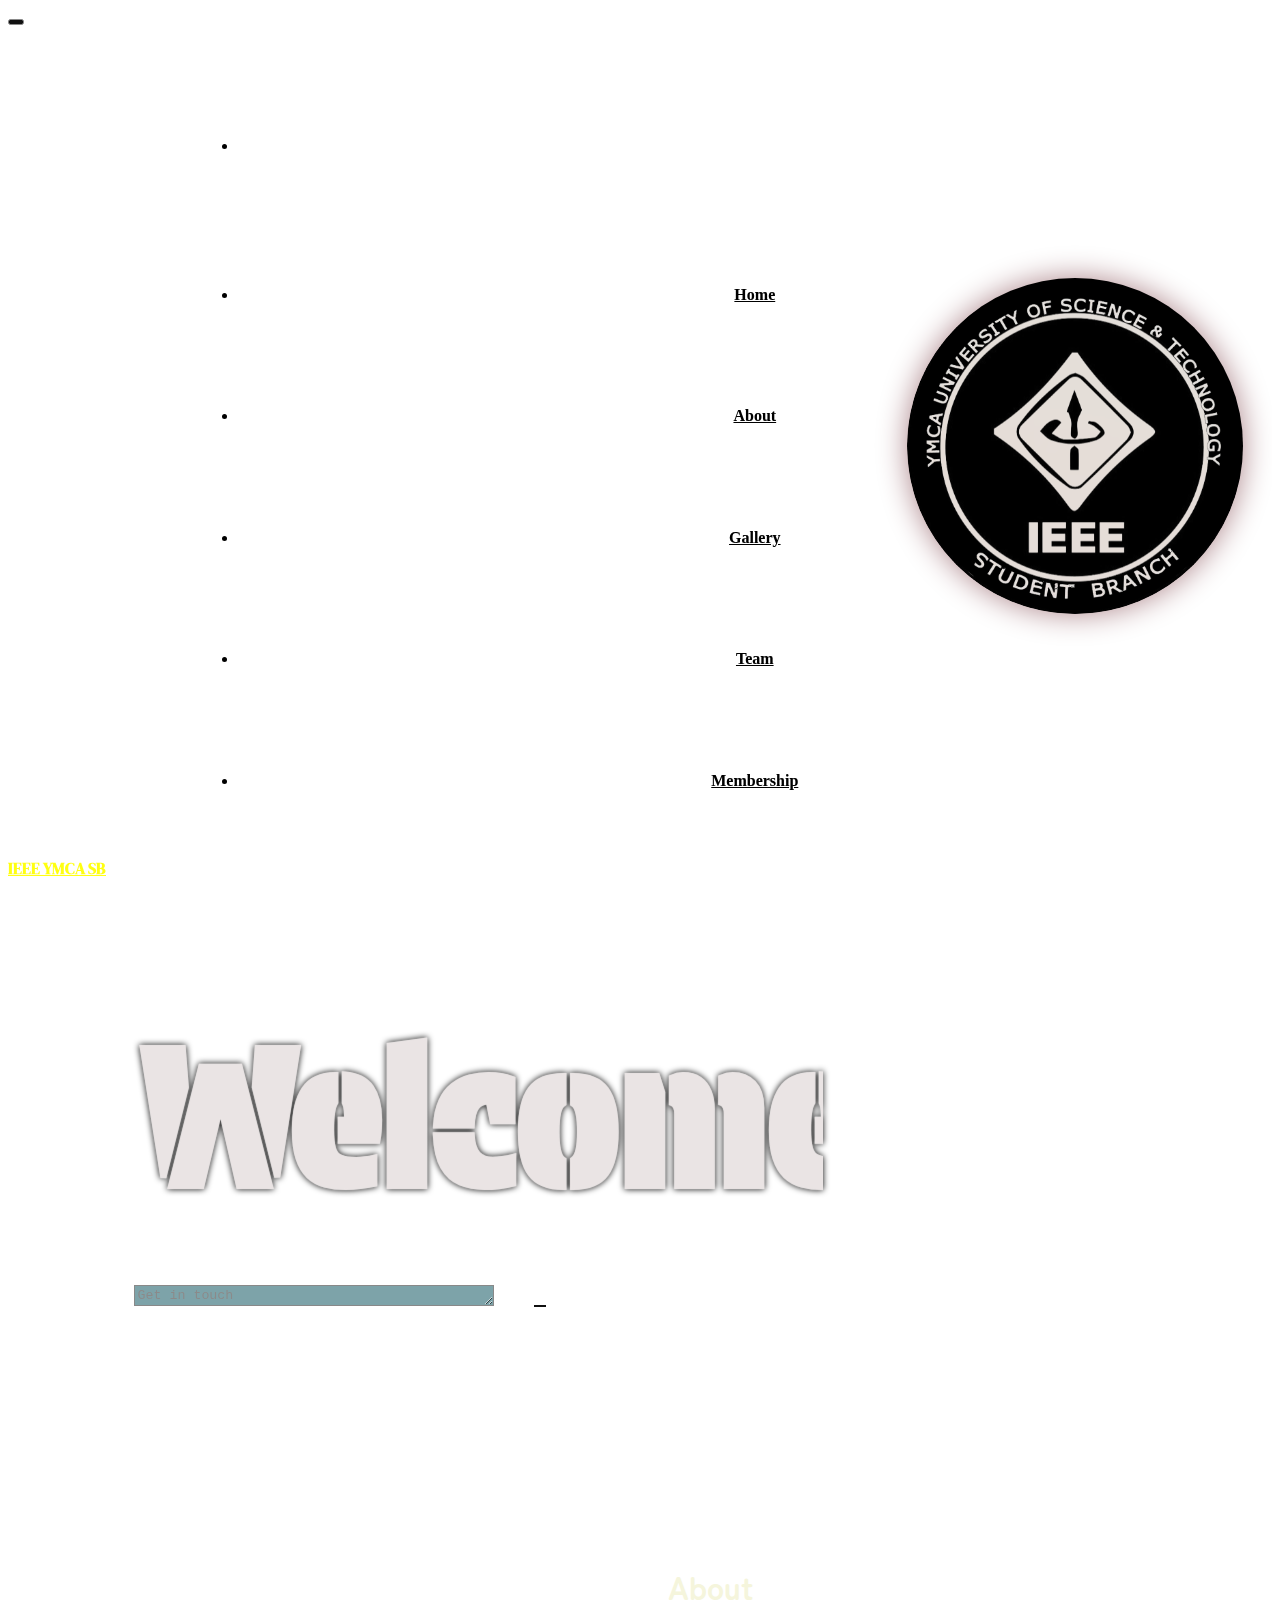
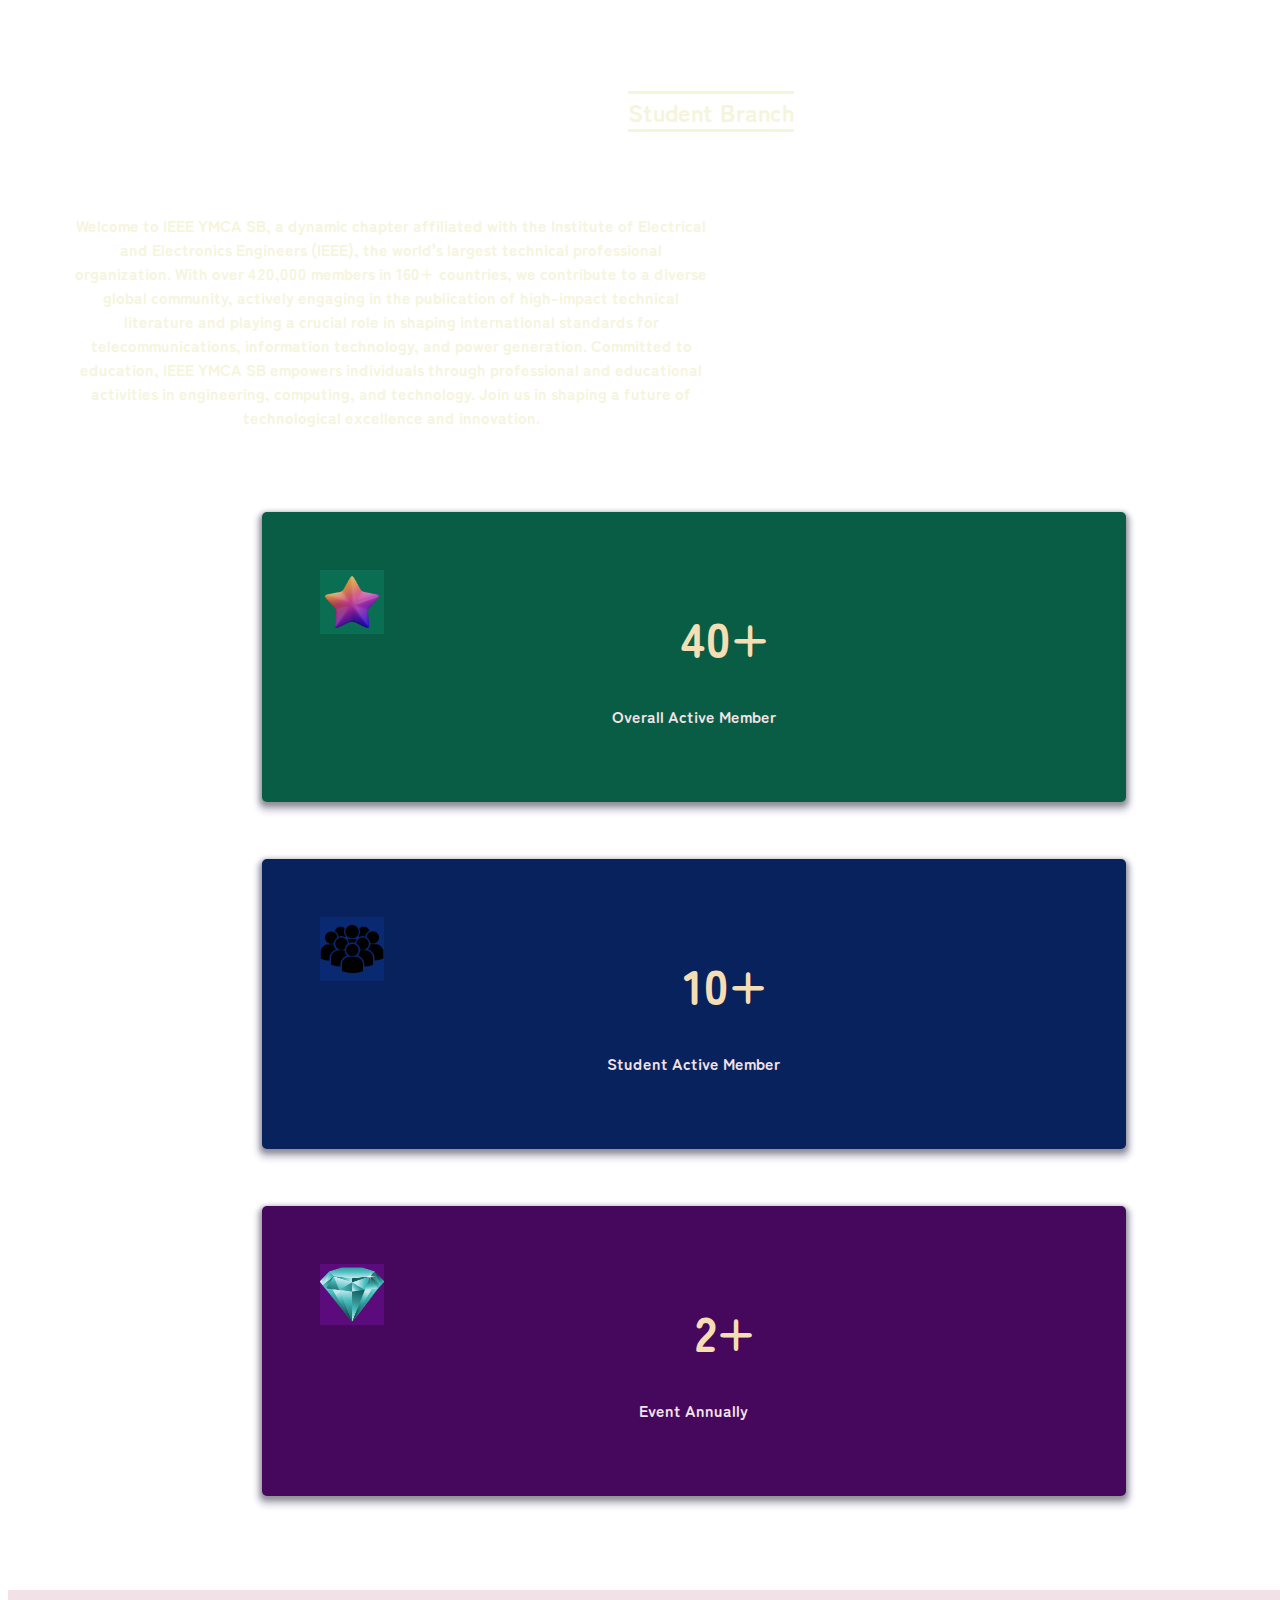
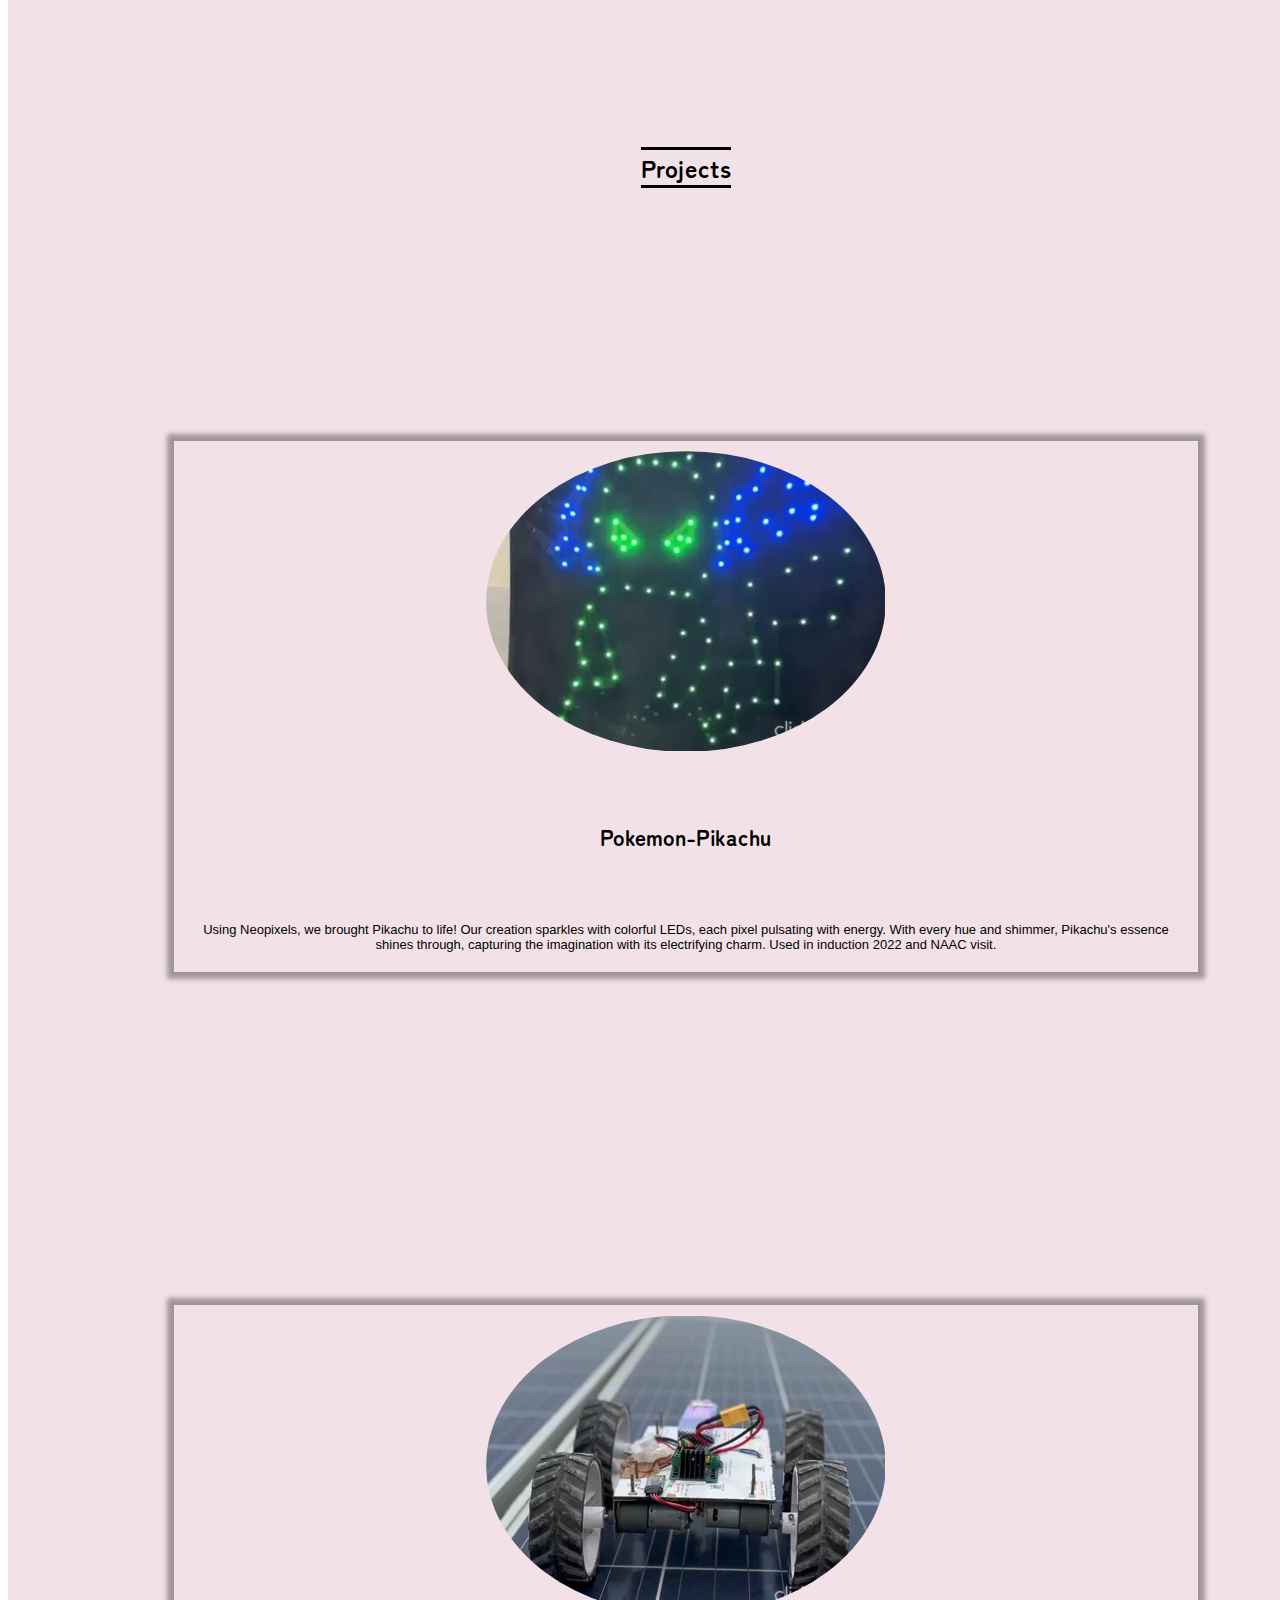
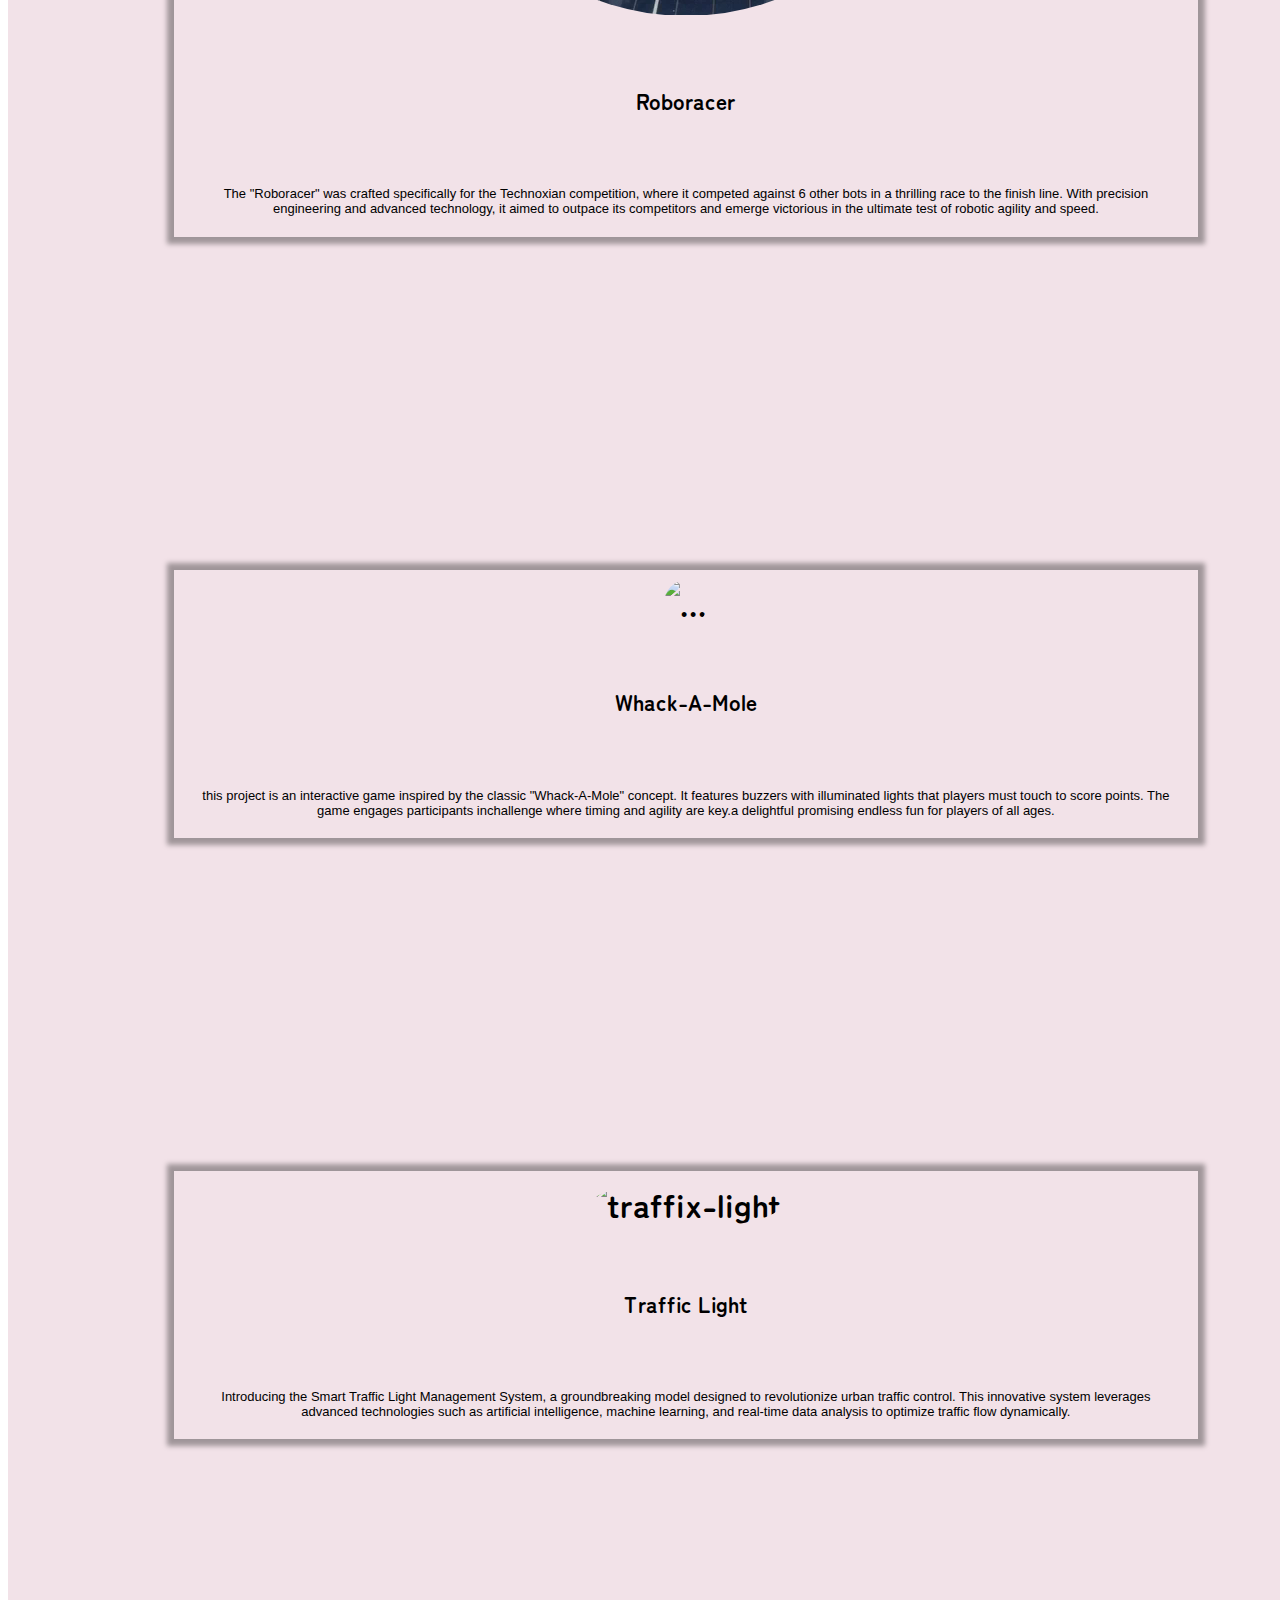
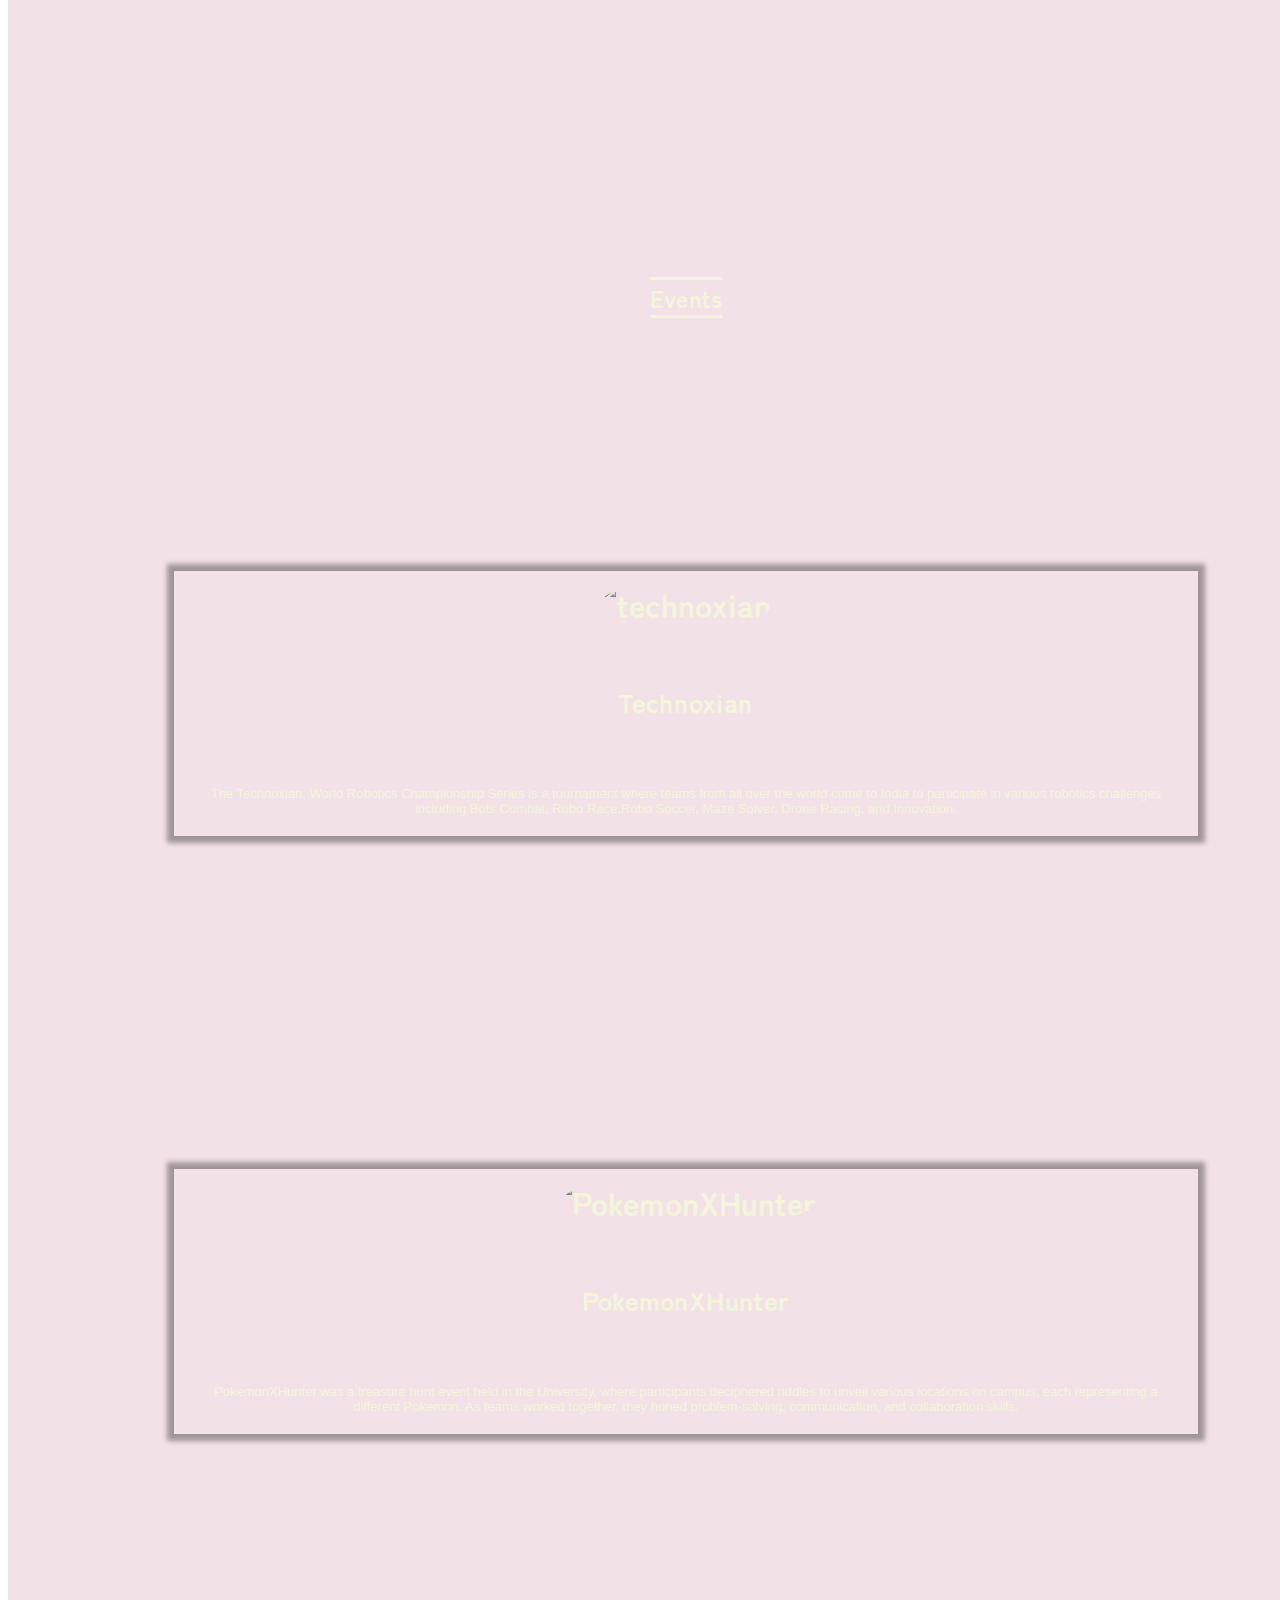
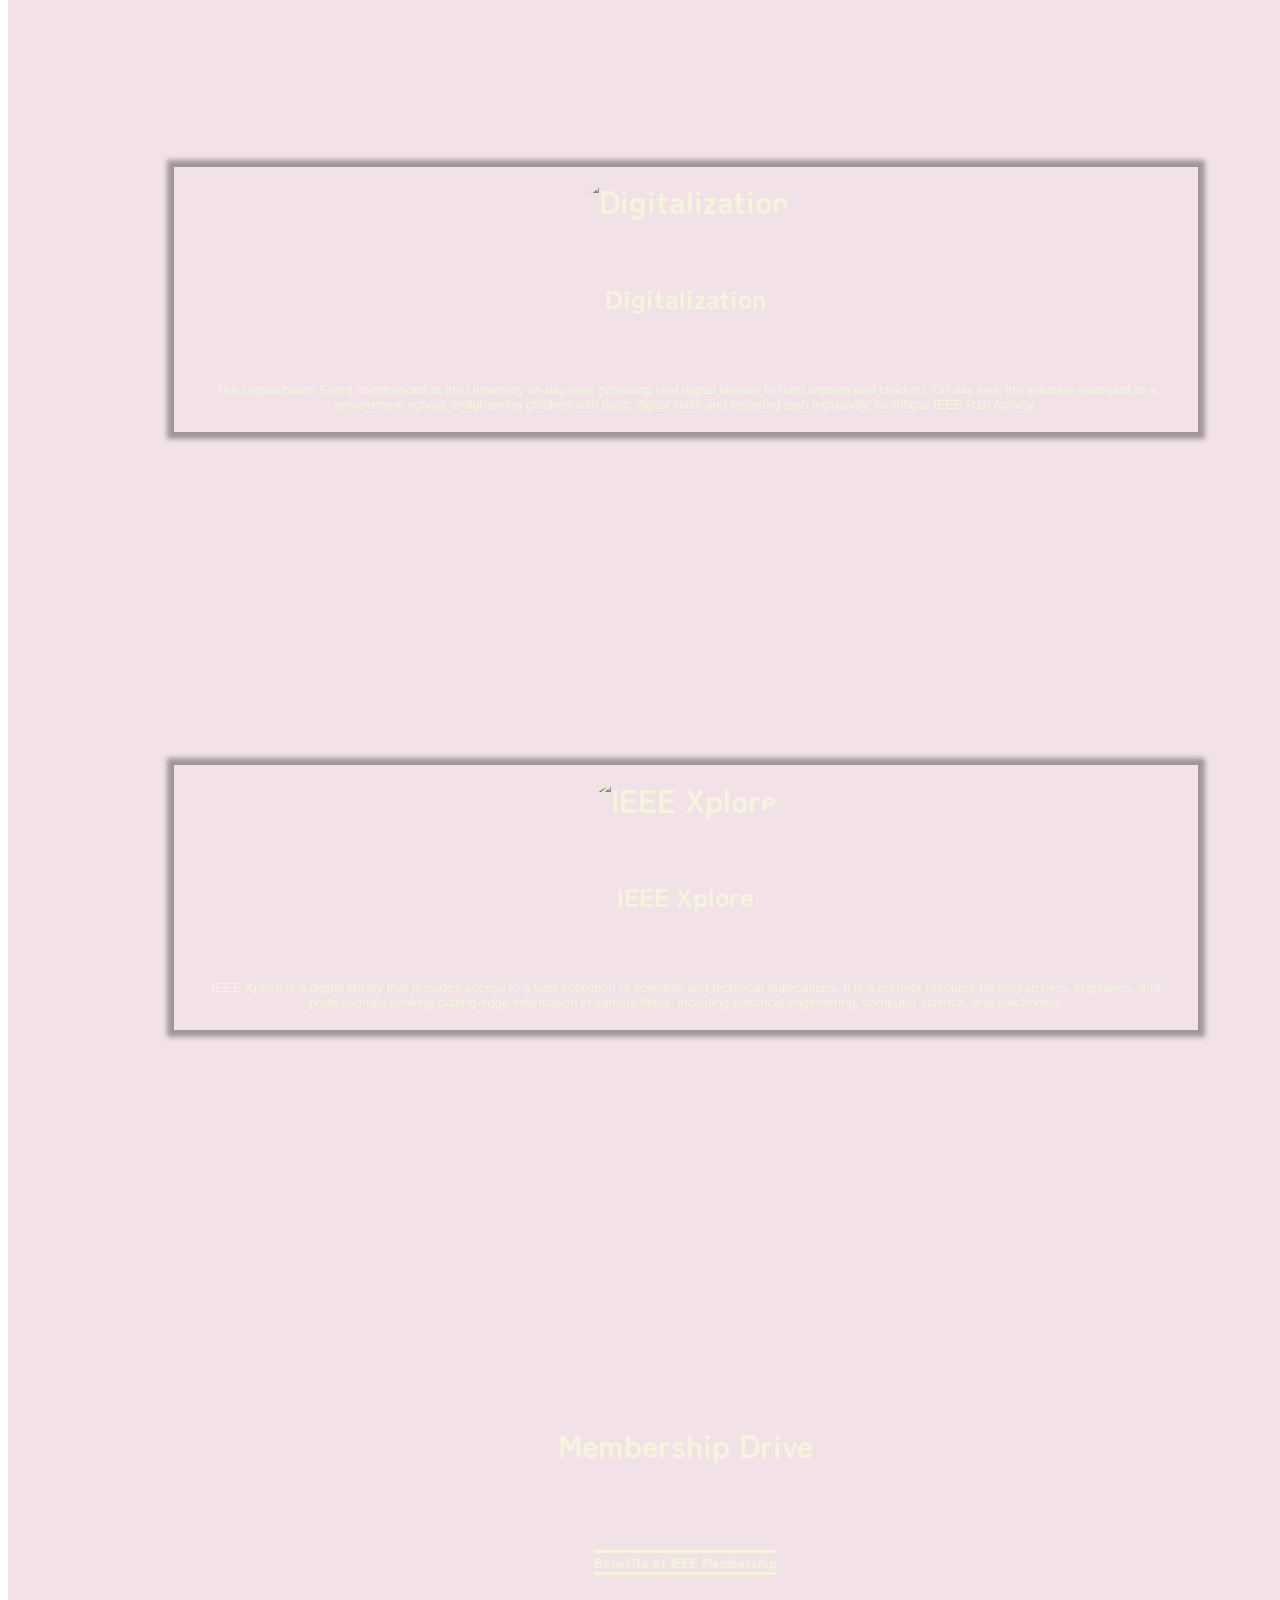
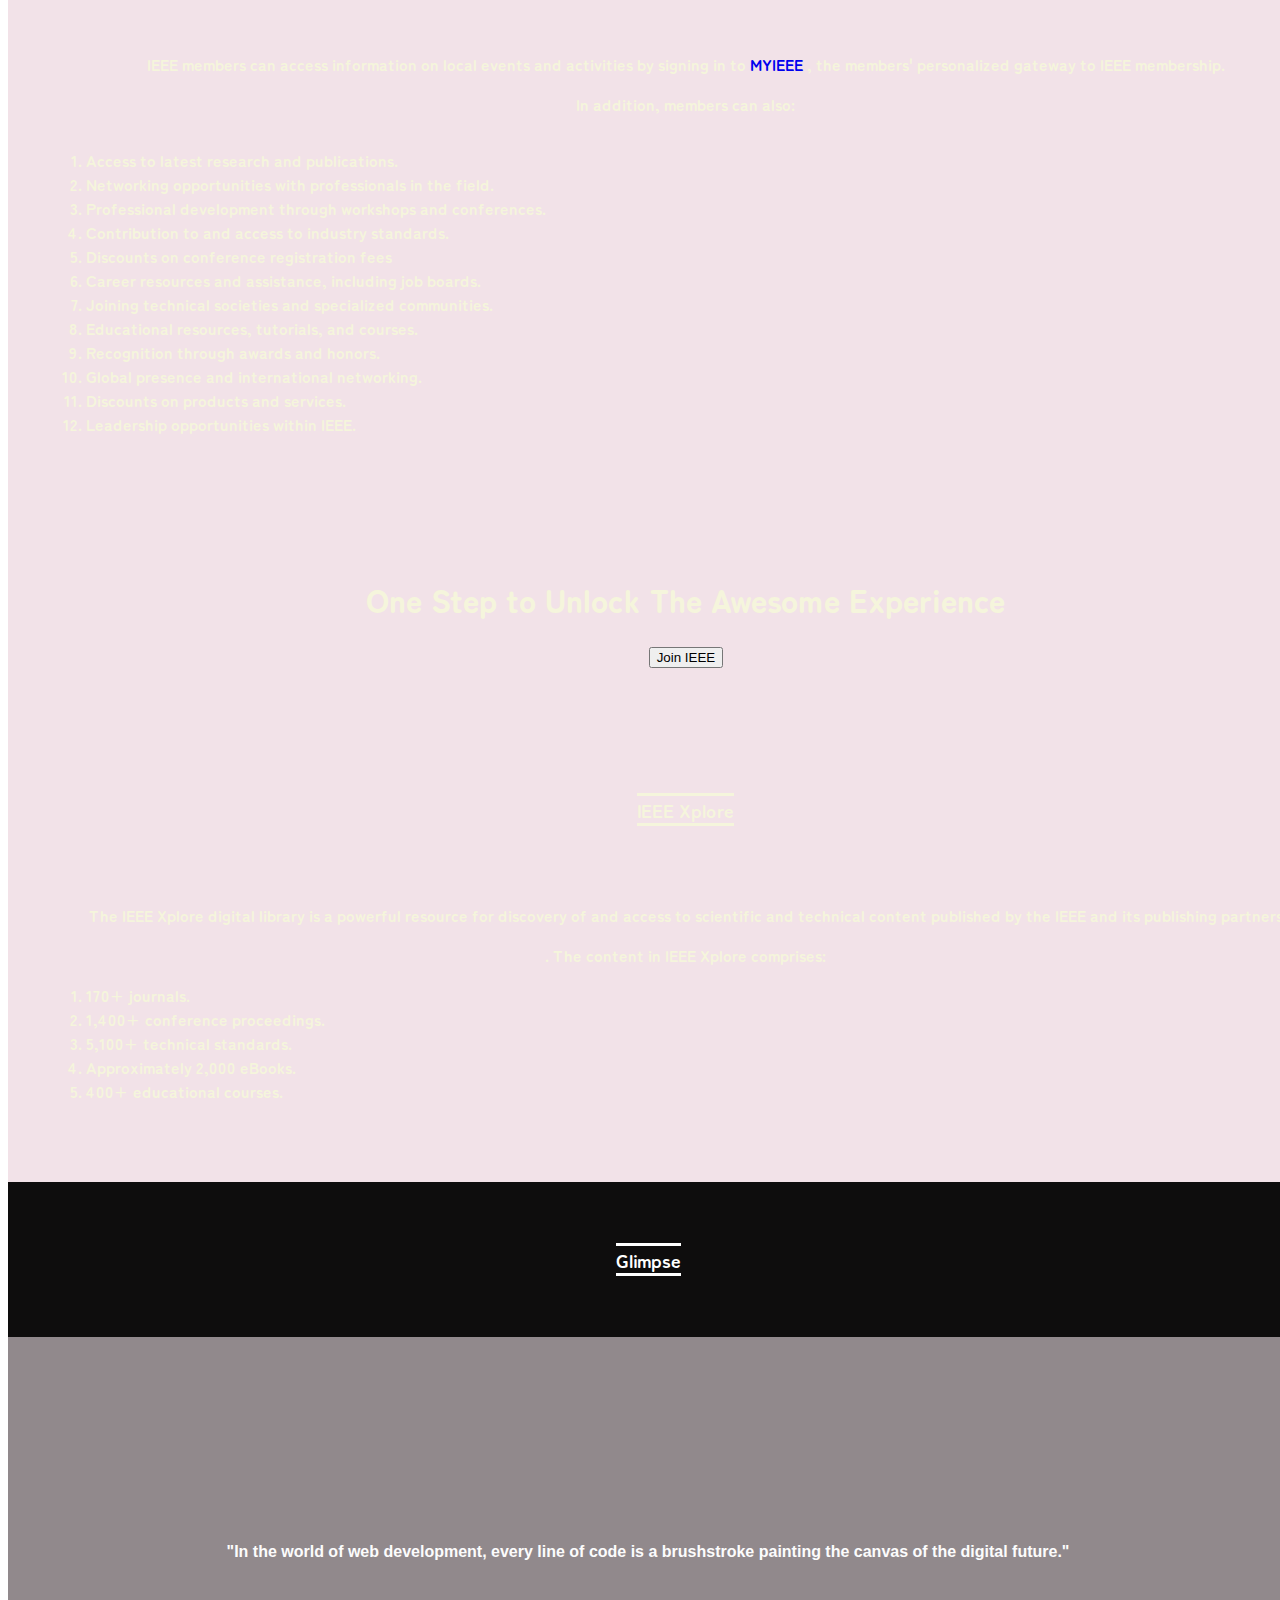
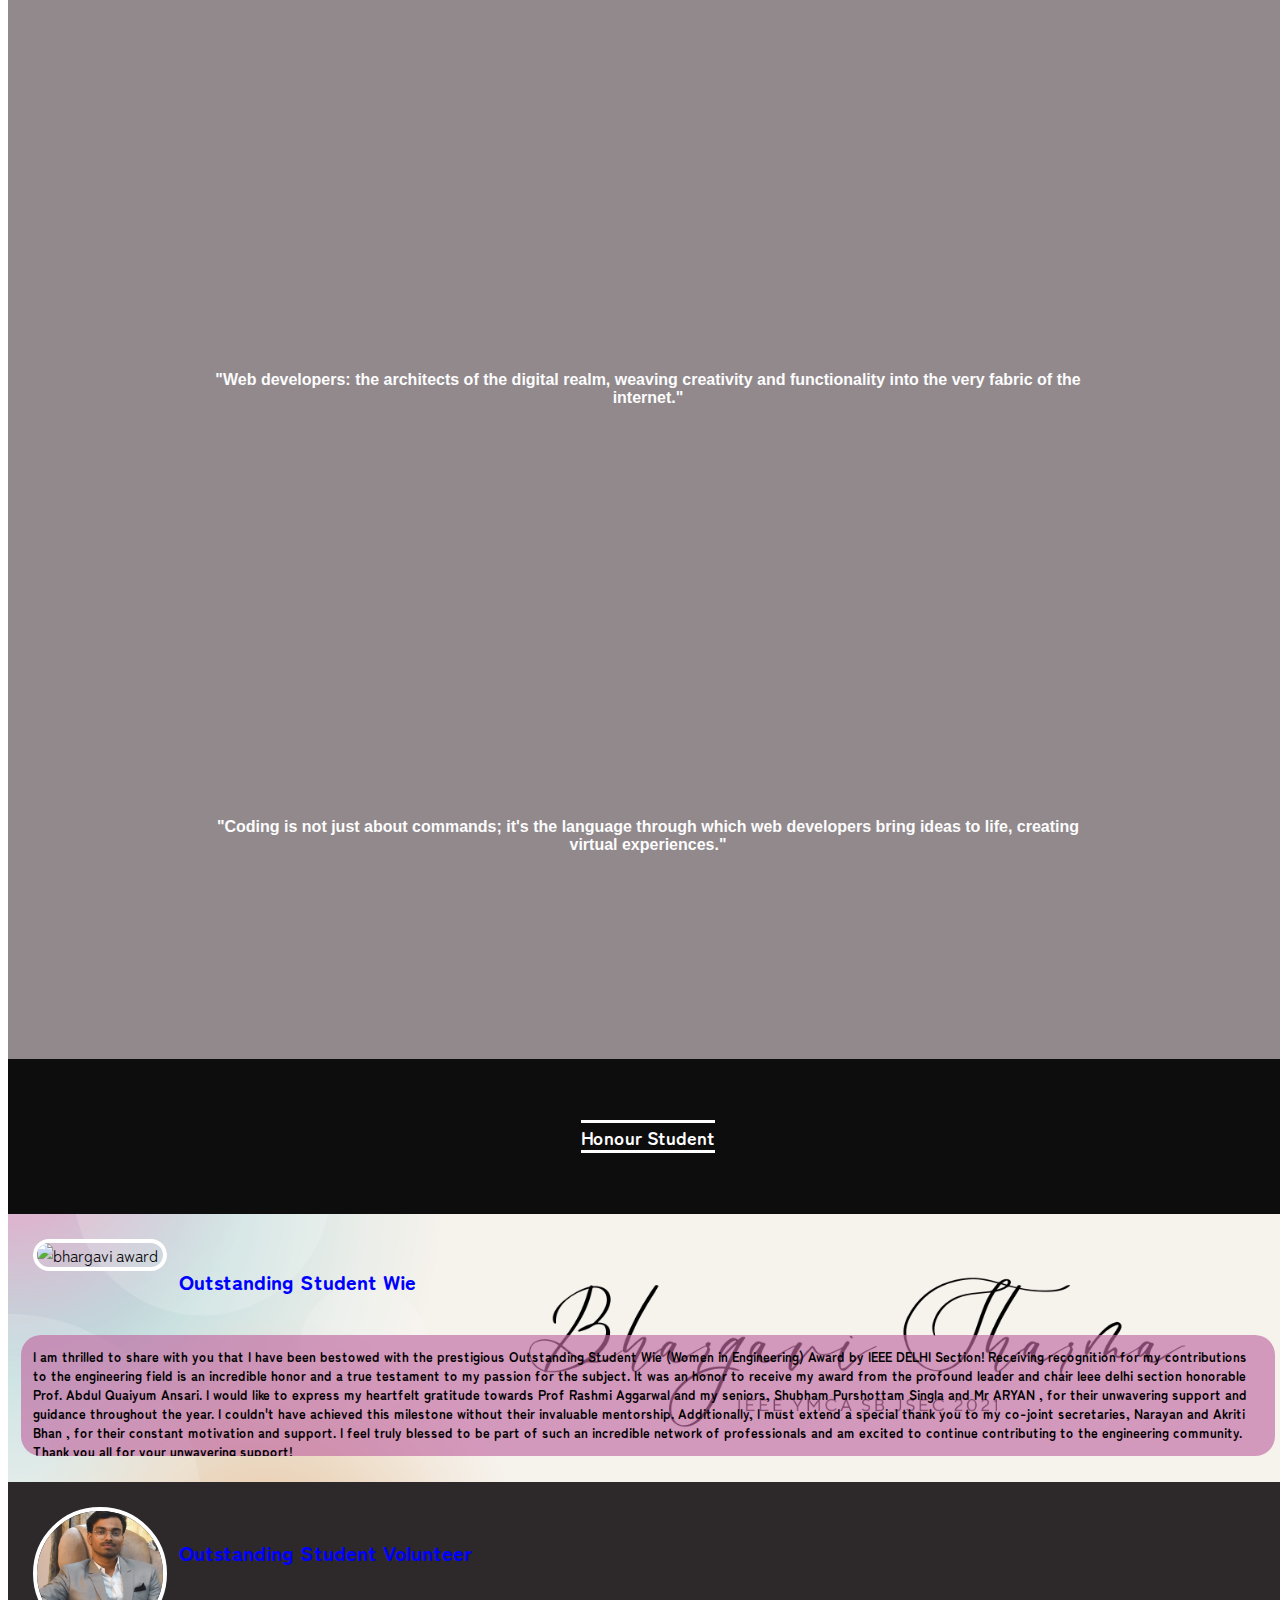
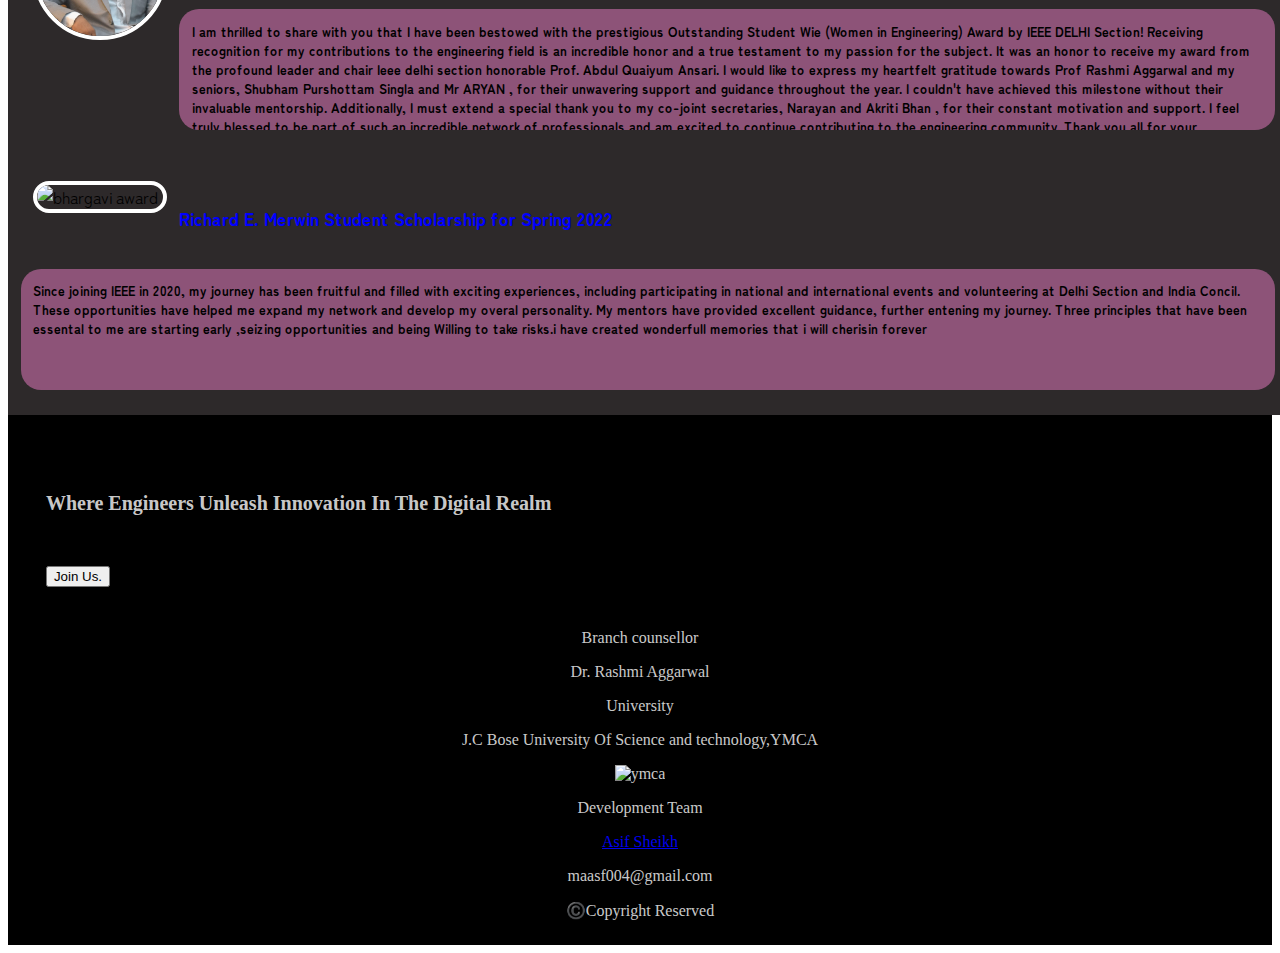
==== index.html @ 45887672 "index.html" ====
<!DOCTYPE html>

<html lang="en">

<head>
  <meta charset="utf-8">
  <meta http-equiv="X-UA-Compatible" content="IE=edge">
  <title>IEEE YMCA SB</title>
  <link rel="preconnect" href="https://fonts.googleapis.com">
  <link rel="preconnect" href="https://fonts.gstatic.com" crossorigin>
  <link href="https://fonts.googleapis.com/css2?family=DM+Serif+Display&display=swap" rel="stylesheet">
  <meta name="theme-color" content="#F5C2C0">
  <meta name="apple-mobile-web-app-status-bar-style" content="black-translucent">
  <link rel="icon" href="icon img/ieee_ymca_sb_cover.jpeg.jpg">
  <meta name="description" content="this is the official WEBSITE of IEEE YMCA SB">
  <meta name="viewport" content="width=device-width, initial-scale=1">
  <meta property="og:image"
    content="https://lh3.googleusercontent.com/drive-viewer/AEYmBYTIH54frBV9DDFOfe7dNCxWVp67GLloR1YvUm-1iwmbJXtIfFKuX99cKkS9BHhi0QmUUyL7LwaHoBoVNOSKDuikmGN8SQ=s1600">
    <link rel="preconnect" href="https://fonts.googleapis.com">
    <link rel="preconnect" href="https://fonts.gstatic.com" crossorigin>
    <link href="https://fonts.googleapis.com/css2?family=Bebas+Neue&family=Montserrat:ital,wght@1,500&family=Pacifico&family=Rubik+Glitch+Pop&family=Splash&family=Zen+Maru+Gothic:wght@300&display=swap" rel="stylesheet">
    <link href="https://fonts.googleapis.com/css2?family=Protest+Guerrilla&display=swap" rel="stylesheet">

  <script src="https://kit.fontawesome.com/cdb1bfdfcc.js" crossorigin="anonymous"></script>
  <link rel="stylesheet" href="ieeecss/home.css">
  <link href="https://cdn.jsdelivr.net/npm/bootstrap@5.3.2/dist/css/bootstrap.min.css" rel="stylesheet"
    integrity="sha384-T3c6CoIi6uLrA9TneNEoa7RxnatzjcDSCmG1MXxSR1GAsXEV/Dwwykc2MPK8M2HN" crossorigin="anonymous">
<script src= "https://cdnjs.cloudflare.com/ajax/libs/jquery/3.4.0/jquery.min.js">
    </script>
</head>

<body>
  <section id="nav11" class="pp">
    <nav class=" nav12 navbar navbar-expand-lg" style="padding: 0;">
      <div class=" container-fluid">
        <div class="opening-logo-1 "><img class="opening-logo-img-1" src="icon img/ieee-icon.png" alt="ieeeymcasb"><img
          class="rot-img-text-1 "  src="icon img/ieee-icon-removebg-preview-removebg-preview (1).png" alt="ieeeymcasb"></div>
        <a class="navbar-brand" id="logo1" href="#nav11">
          IEEE YMCA SB </a>


        <button class="navbar-toggler" type="button" data-bs-toggle="collapse" data-bs-target="#navbarNav"
          aria-controls="navbarNav" aria-expanded="false" aria-label="Toggle navigation">

          <span class="navbar-toggler-icon"></span>
        </button>
        <div class="navlist collapse navbar-collapse" id="navbarNav">
          <ul class="navbar-nav">
            <li class=" navlistlist nav-item">
              <div class="dark-text light"><img class="change" style="width: 3rem;" src="icon img/lightm.svg" alt=""></div>
            </li>
            <li class=" navlistlist nav-item">
              <a class=" nav-link  active" aria-current="page" href="index.html">Home</a>
            </li>
            <li class="navlistlist nav-item">
              <a class="nav-link" aria-current="page" href="#about">About</a>
            </li>
            <li class=" navlistlist nav-item">
              <a class=" nav-link" href="gallery/gallery.html">Gallery</a>
            </li>
            <li class="navlistlist  nav-item">
              <a class=" nav-link" href="#nav11">Team</a>
            </li>
            <li class=" navlistlist nav-item">
              <a class="nav-link " aria-disabled="false" href="#Membership">Membership</a>
            </li>
          </ul>
        </div>
        <a class="navbar-brand" id="logo2" href="#nav11">
          IEEE YMCA SB </a>
      </div>
    </nav>
    <div class="container-fluid hs">
      <div class="opening-logo"><img class="opening-logo-img" src="icon img/ieee-icon.png" alt="ieeeymcasb">
        <img class="rot-img-text" src="icon img/ieee-icon-removebg-preview-removebg-preview (1).png" alt="ieeeymcasb"></div>
      <div class="opening-box">
        <div class="opening-text">Welcome..  To Ieee Ymca SB</div>

        <form name="contact" method="POST" netlify-honeypot="bot-field" data-netlify="true"   data-netlify-recaptcha="true"
>
          <div class="message form-group ">
             <p class="hidden" style="visibility: hidden;">
    <label>
      <input name="bot-field" />
    </label>
  </p>
            <div data-netlify-recaptcha="true"></div>
          <textarea name="message" id="formMessage" class="form-width  form-control-lg" rows="1"
              placeholder="Get in touch"></textarea>
          </div>
          
          <div class=" submit-s  ">
            <button type="submit" style="border-style: none;" ><i  class=" fa-solid fa-circle-arrow-right fa-2xl " 
                style="color: #5a8ee2;"></i></button>
          </div>
        </form> 
  </p>
</form>

     
   
      </div>

    </div>
  </section>


  <section id="about">

    <h1 class="about-head-1">About</h1>
    <h2 class="about-head-2"><span class="border-head">Student Branch</span></h2>
    <div class="row">
      <div class="about-content col-sm-12">Welcome to IEEE YMCA SB, a dynamic chapter affiliated with the Institute of
        Electrical and Electronics Engineers (IEEE), the world's largest technical professional organization. With over
        420,000 members in 160+ countries, we contribute to a diverse global community, actively engaging in the
        publication of high-impact technical literature and playing a crucial role in shaping international standards
        for telecommunications, information technology, and power generation. Committed to education, IEEE YMCA SB
        empowers
        individuals through professional and educational activities in engineering, computing, and technology. Join us
        in shaping a future of technological excellence and innovation.</div>
      <div class="col-sm-12">
        <div class=" about-number row">
          <div class=" col-lg-4 ">
            <div class="star-a">
              <div><img class="star-1" src="icon img/star.png" alt=""></div>
              <h1 class="bolt"><span data-target="200" class="count">0</span>+</h1>
              <p>Overall Active Member</p>
            </div>
          </div>
          <div class=" col-lg-4 ">
            <div class="star-b">
              <div><img class="star-1" src="icon img/team.png" alt=""></div>
              <h1 class="bolt"><span data-target="50" class="count">0</span>+</h1>
              <p>Student Active Member</p>
            </div>
          </div>
          <div class=" col-lg-4 ">
            <div class="star-c">
              <div><img class="star-1" src="icon img/diamond.png" alt=""></div>
              <h1 class="bolt"><span data-target="10" class="count">0</span>+</h1>
              <p>Event Annually</p>

            </div>
          </div>
        </div>
      </div>
    </div>

  </section>

  <section id="project">


    <h2 class="about-head-2"><span class="border-head">Projects</span></h2>

    <div class="container-fluid">
      <div class="row">
        <div class=" col-md-3">
          <h1 class="Pokemon-pikachu">
            <div class="card">
              <div><video autoplay muted webkit-playsinline loop class="card-img-top">
                  <source src="icon img/pika.mp4" playsinline type="video/mp4">
              </div>
              <div class="card-body">
                <h6>Pokemon-Pikachu</h6>
                <p class="card-text">Using Neopixels, we brought Pikachu to life! Our creation sparkles with colorful
                  LEDs, each pixel pulsating with energy. With every hue and shimmer, Pikachu's essence shines through,
                  capturing the imagination with its electrifying charm. Used in induction 2022 and NAAC visit.</p>
              </div>
            </div>

          </h1>
        </div>
        <div class=" col-md-3">

          <h1 class="Roboracer">
            <div class="card">
              <div><video autoplay muted webkit-playsinline loop class="card-img-top">
                  <source src="icon img/robo.mp4" playsinline type="video/mp4">
              </div>
              <div class="card-body">
                <h6>Roboracer</h6>
                <p class="card-text">The "Roboracer" was crafted specifically for the Technoxian competition, where it
                  competed against 6 other bots in a thrilling race to the finish line. With precision engineering and
                  advanced technology, it aimed to outpace its competitors and emerge victorious in the ultimate test of
                  robotic agility and speed.</p>
              </div>
            </div>
          </h1>
        </div>
        <div class=" col-md-3">
          <h1 class="whack-a-mole">
            <div class="card">
              <img
                src="https://lh3.googleusercontent.com/drive-viewer/AEYmBYQ_0LvvnZEvs6U5q4YaUq6AFV0o4vVCJLaHUgtGJ2nZRrgdY0tvPXvWTRjjynrVXtxBAySRY_bzbSOm4gqVyfTvephp=s1600"
                class="card-img-top" alt="...">
              <div class="card-body">
                <h6>Whack-A-Mole</h6>
                <p class="card-text"> this project is an interactive game inspired by the classic "Whack-A-Mole"
                  concept. It features buzzers with illuminated lights that players must touch to score points. The game
                  engages participants inchallenge where timing and agility are key.a delightful promising endless fun
                  for players of all ages.</p>
              </div>
            </div>
          </h1>
        </div>

        <div class=" col-md-3">
          <h1 class="Traffic-Light">
            <div class="card">
              <img
                src="https://lh3.googleusercontent.com/drive-viewer/AEYmBYSxrHSKNQInTefB3vOVx4YYVqbvwy9_d06gEeV2Q09JELyLuAqaxKgd9b2bvdVVl-Hsn3HK-hRQALsnQ_DWu1PtJeVk=s1600"
                class="card-img-top" alt="traffix-light">
              <div class="card-body">
                <h6>Traffic Light</h6>
                <p class="card-text">Introducing the Smart Traffic Light Management System, a groundbreaking model
                  designed to revolutionize urban traffic control. This innovative system leverages advanced
                  technologies such as artificial intelligence, machine learning, and real-time data analysis to
                  optimize traffic flow dynamically.</p>
              </div>
            </div>
          </h1>
        </div>







      </div>
    </div>

  </section>


  <section id="Event">


    <h2 class="about-head-2"><span class="border-head">Events</span></h2>


    <div class="container-fluid">
      <div class="row">
        <div class=" col-md-3">
          <h1 class=" technoxian">
            <div class=" card">
              <img
                src="https://lh3.googleusercontent.com/drive-viewer/AEYmBYQ9WcTlRyBLW1NrCT_33PCLSWzohO3p5S_YtuiYCShoK4208mTLbWeU1xDD8G3CYoibp9MbmfjrovaSPNJipegfB-JmcQ=s1600"
                class="card-img-top" alt="technoxian">
              <div class="card-body">
                <h5>Technoxian</h5>
                <p class="card-text">The Technoxian, World Robotics Championship Series is a tournament where teams from
                  all over the world come to India to participate in various robotics challenges including Bots Combat,
                  Robo Race,Robo Soccer, Maze Solver, Drone Racing, and Innovation.</p>
              </div>
            </div>
          </h1>
        </div>
        <div class="pow1 col-md-3">
          <h1 class="PokemonXHunter">
            <div class="card">
              <img
                src="https://lh3.googleusercontent.com/drive-viewer/AEYmBYThTj3GEK-4xHTK5iT1j473QEdauLYyWmBALs2sj9roLXeD9ACQ66B7V2ne_jwBytEj0qBGVQIOmxDx_Uawm7n26h8QOQ=s1600"
                class="card-img-top" alt="PokemonXHunter">
              <div class="card-body">
                <h5>PokemonXHunter</h5>
                <p class="card-text">PokemonXHunter was a treasure hunt event held in the University, where participants
                  deciphered riddles to unveil various locations on campus, each representing a different Pokemon. As
                  teams worked together, they honed problem-solving, communication, and collaboration skills.</p>
              </div>
            </div>
          </h1>
        </div>
        <div class=" col-md-3">
          <h1 class="Digitalization">
            <div class="card">

              <img
                src="https://lh3.googleusercontent.com/drive-viewer/AEYmBYSEiO6-xdIB5d79b-IvO65qzdqXCpuaDtDBzbZMabIX5UZbxeOh3CosJbiFs5ysyk9-FoWRpd5fo9h-PkmPEBRNzpAhVQ=s1600"
                class="card-img-top" alt="Digitalization">

              <div class="card-body">
                <h5>Digitalization</h5>
                <p class="card-text">The Digitalization Event commenced at the University on day one, providing vital
                  digital literacy to rural women and children. On day two, the initiative extended to a government
                  school, enlightening children with basic digital skills and fostering tech inclusivity. An official
                  IEEE R10 Activity.</p>
              </div>
            </div>
          </h1>
        </div>
        <div class=" col-md-3">
          <h1 class="IEEE-Xplore">
            <div class=" card">
              <img
                src="https://lh3.googleusercontent.com/drive-viewer/AEYmBYTc4K84U1BdeCqFenY2YZRuHOvwJ24yVDXhsseTZnNDXip7Cyl0iiy0CSF6SxbV_OLBhdz-qhXsPqJYHO5jhJJUQVhd=s1600"
                class="card-img-top" alt="IEEE Xplore">
              <div class="card-body">
                <h5>IEEE Xplore</h5>
                <p class="card-text">IEEE Xplore is a digital library that provides access to a vast collection of
                  scientific and technical publications. It is a premier resource for researchers, engineers, and
                  professionals seeking cutting-edge information in various fields, including electrical engineering,
                  computer science, and electronics.</p>
              </div>
            </div>
          </h1>
        </div>




      </div>
    </div>



  </section>

  <section id="Membership">
    <div class="container-fluid">
      <h1 class="about-head-1">Membership Drive</h1>
      <h5 class="about-head-3"><span class="border-head">Benefits of IEEE Membership</span></h5>
      <div style="overflow: hidden;">
        <p>IEEE members can access information on local events and activities by signing in to <span><a
              style="text-decoration: none;"
              href="https://services10.ieee.org/as/authorization.oauth2?client_id=Collabratec_App&redirect_uri=https://ieee-collabratec.ieee.org/app&response_type=code&scope=openid%20profile%20address%20email%20phone&acr_values=collabratec%20profile%20membership%20cart%20stdmember%20stdstaff%20otkn">MYIEEE</a></span>
          , the members' personalized gateway to IEEE
          membership.</p>
        <p> In addition, members can also:</p>

      </div>
    </div>
    <div class="container-fluid">
      <div class="row">
        <div class="col-lg-6 ">
          <ol class="mebe ">
            <li>Access to latest research and publications.</li>
            <li>Networking opportunities with professionals in the field.</li>
            <li>Professional development through workshops and conferences.</li>
            <li>Contribution to and access to industry standards.</li>
            <li>Discounts on conference registration fees</li>
            <li>Career resources and assistance, including job boards.</li>
            <li>Joining technical societies and specialized communities.</li>
            <li>Educational resources, tutorials, and courses.</li>
            <li>Recognition through awards and honors.</li>
            <li>Global presence and international networking.</li>
            <li>Discounts on products and services.</li>
            <li>Leadership opportunities within IEEE.</li>
          </ol>
        </div>
        <div class="m-punch-box col-lg-6">
          <h1 class=" membership-punch">One Step to Unlock The Awesome Experience</h1>
          <button id="joinus" type="button" class="bbt primery btn btn-outline-primary btn-lg download-button"><a
              style="text-decoration:none; color:inherit;"
              href="https://www.ieee.org/membership/join/index.html?WT.mc_id=hc_join">Join IEEE
            </a></button>
        </div>
      </div>
    </div>
    <div class="container-fluid">
      <h3 class="about-head-3"><span class="border-head">IEEE Xplore</span></h3>
      <div>
        <p>The IEEE Xplore digital library is a powerful resource for discovery of and access to scientific and
          technical content published by the IEEE and its publishing partners</p>
        <p>. The content in IEEE Xplore comprises:</p>
        <ol class="mebe">
          <li> 170+ journals.</li>
          <li> 1,400+ conference proceedings.</li>
          <li> 5,100+ technical standards.</li>
          <li> Approximately 2,000 eBooks.</li>
          <li> 400+ educational courses.</li>
      </div>
    </div>
  </section>
  <section id="Glimpse">
    <h3 id="glimpse-tag" class="about-head-3-1"><span class="border-head">Glimpse</span></h3>


    <div id="autoslide" class="carousel slide" data-bs-ride="carousel">
      <div class="carousel-inner">
        <div class="carousel-item active">
          <div class="slide-doc">
            <h2 class="slide-text">"In the world of web development, every line of code is a brushstroke painting the
              canvas of the digital future." </h2>
          </div>
        </div>
        <div class="carousel-item">
          <div class="slide-doc">
            <h2 class="slide-text"> "Web developers: the architects of the digital realm, weaving creativity and
              functionality into the very fabric of the internet." </h2>
          </div>

        </div>
        <div class="carousel-item">
          <div class="slide-doc">
            <h2 class="slide-text">"Coding is not just about commands; it's the language through which web developers
              bring ideas to life, creating virtual experiences."</h2>
          </div>
        </div>

      </div>

    </div>

    <h3 id="glimpse-tag-1" class="about-head-3-1"><span class="border-head">Honour Student</span></h3>
    <div id="autoslide" class="carousel slide" data-bs-ride="carousel">
      <div class="carousel-inner">
        <div class="carousel-item active">

          <div class="slide-award">

            <div class="bhara">
              <img
                src="https://lh3.googleusercontent.com/drive-viewer/AEYmBYSWTOs9X-qMKoMDAKapYKyWksYj1XxpWTkCFB2iczj43REfHxhtE2oDq84x9hcKAO1dM64L5UNNrGFmuxbX7ofskf9e=s1600"
                class="bg-pic" alt="bhargavi award">
              <a style="color: rgb(188, 56, 124);" class="award-link"
                href="https://www.instagram.com/_bhargavi.sharma_/"><i class="fa fa-instagram fa-2xl style=" color:
                  hotpink;" aria-hidden="true"></i></a>
              <a class="award-link" href="https://www.linkedin.com/in/bhargavi-sharma/"><i
                  class="fa fa-linkedin-square fa-2xl" aria-hidden="true"></i></a>
              <h1 class="membership-punch" style="padding: 2%; color: blue; font-size: 130%">Outstanding Student Wie
              </h1>
              <p class="testimonial">I am thrilled to share with you that I have been bestowed with the prestigious
                Outstanding Student Wie (Women in Engineering) Award by IEEE DELHI Section! Receiving recognition for my
                contributions to the engineering field is an incredible honor and a true testament to my passion for the
                subject. It was an honor to receive my award from the profound leader and chair Ieee delhi section
                honorable Prof. Abdul Quaiyum Ansari. I would like to express my heartfelt gratitude towards Prof Rashmi
                Aggarwal and my seniors, Shubham Purshottam Singla and Mr ARYAN , for their unwavering support and
                guidance throughout the year. I couldn't have achieved this milestone without their invaluable
                mentorship. Additionally, I must extend a special thank you to my co-joint secretaries, Narayan and
                Akriti Bhan , for their constant motivation and support. I feel truly blessed to be part of such an
                incredible network of professionals and am excited to continue contributing to the engineering
                community. Thank you all for your unwavering support!</p>
            </div>
          </div>
        </div>
        <div class="carousel-item">
          <div class="slide-award">

            <div class="nara">
              <img src="icon img/1.jpg" class="bg-pic" alt="bhargavi pic">
              <a style="color: rgb(188, 56, 124);" class="award-link" href="https://www.instagram.com/npandey9818/"><i
                  class="fa fa-instagram fa-2xl style=" color: hotpink;" aria-hidden="true"></i></a>
              <a class="award-link" href="https://www.linkedin.com/in/narayan-pandey-aa0592267/"><i
                  class="fa fa-linkedin-square fa-2xl" aria-hidden="true"></i></a>

              <h2 class="membership-punch" style="padding: 2%; color: blue; font-size: 130%;">Outstanding Student
                Volunteer</h2>
              <p class="testimonial">I am thrilled to share with you that I have been bestowed with the prestigious
                Outstanding Student Wie (Women in Engineering) Award by IEEE DELHI Section! Receiving recognition for my
                contributions to the engineering field is an incredible honor and a true testament to my passion for the
                subject. It was an honor to receive my award from the profound leader and chair Ieee delhi section
                honorable Prof. Abdul Quaiyum Ansari. I would like to express my heartfelt gratitude towards Prof Rashmi
                Aggarwal and my seniors, Shubham Purshottam Singla and Mr ARYAN , for their unwavering support and
                guidance throughout the year. I couldn't have achieved this milestone without their invaluable
                mentorship. Additionally, I must extend a special thank you to my co-joint secretaries, Narayan and
                Akriti Bhan , for their constant motivation and support. I feel truly blessed to be part of such an
                incredible network of professionals and am excited to continue contributing to the engineering
                community. Thank you all for your unwavering support!</p>
            </div>

          </div>

        </div>
        <div class="carousel-item">
          <div class="slide-award">
            <div class="aryan">
              <img
                src="https://lh3.googleusercontent.com/drive-viewer/AEYmBYQ1ymAuofiaqCLj8kXHhuwLpmEOPSyga-_DXNoBm39_PkHcN8MtmohbB07knGBEKKCHg4y0fvzzI6Tviub7cpxwjOtNsw=s2560"
                class="bg-pic" alt="bhargavi award">
              <a style="color: rgb(188, 56, 124);" class="award-link" href="https://www.instagram.com/aryantkm/"><i
                  class="fa fa-instagram fa-2xl style=" color: hotpink;" aria-hidden="true"></i></a>
              <a class="award-link" href="https://www.linkedin.com/company/theknowledgemountain/about/"><i
                  class="fa fa-linkedin-square fa-2xl" aria-hidden="true"></i></a>
              <h1 class="membership-punch" style="padding: 2%; color: blue; font-size: 110%;">Richard E. Merwin Student
                Scholarship for Spring 2022</h1>
              <p class="testimonial">Since joining IEEE in 2020, my journey has been fruitful and filled with exciting
                experiences, including participating in national and international events and volunteering at Delhi
                Section and India Concil. These opportunities have helped me expand my network and develop my overal
                personality. My mentors have provided excellent guidance, further entening my journey. Three principles
                that have been essental to me are starting early ,seizing opportunities and being Willing to take
                risks.i have created wonderfull memories that i will cherisin forever</p>
            </div>
          </div>
        </div>
      </div>
    </div>
  </section>

  <footer id="foot">
    <div class="container-fluid">
      <div class="row">
        <div class="col-lg-6">
          <h1 class="foot-punch"> Where Engineers Unleash Innovation in the Digital Realm</h1>
          <button id="joinus" type="button" class="bbtn btn btn-outline-primary btn-lg download-button"><a
              style="text-decoration:none; color:inherit;"
              href="https://www.ieee.org/membership/join/index.html?WT.mc_id=hc_join">Join
              Us.</a></button>
        </div>
        <div class="col-lg-6 contact-t">
          <div class="row">
            <div class="col-lg-6 contact-info">
              <p>Branch counsellor</p>
              <p>Dr. Rashmi Aggarwal</p>
            </div>
            <div class="col-lg-6 contact-info">
              <p><a href="https://www.linkedin.com/company/ieeeymcasb/about/"><i class="fa fa-linkedin-square fa-lg"
                    aria-hidden="true"></i></a> <a href="https://www.instagram.com/ieeeymcasb/"><i
                    class="fa fa-instagram fa-lg" aria-hidden="true"></i></a></p>
              <p></p>
            </div>
            <div class="col-lg-6 contact-info">
              <p>University</p>
              <p> J.C Bose University Of Science and technology,YMCA</p>
            </div>
            <div class="col-lg-6 contact-info"><img class="ymca-logo"
                src="https://lh3.googleusercontent.com/drive-viewer/AEYmBYSlR8A2ezTtJqUSYDVLlQOOrvKujBOuzAxRZS8sBUI4eH2te9s-gujhXUBg5q6mwujbffoDnBeRa_q2SDkQVzEVGIbatg=s1600"
                alt="ymca"></div>
            <div class="col-lg-6 contact-info">
              <p>Development Team</p>
              <p><a href="https://asifsheikh-portfolio.netlify.app/">Asif Sheikh</a></p>
              <p>maasf004@gmail.com</p>
            </div>

            <div class="col-lg-6 contact-info">©️Copyright Reserved</div>

          </div>
        </div>
      </div>
    </div>
  </footer>


  <script src="https://cdn.jsdelivr.net/npm/bootstrap@5.3.2/dist/js/bootstrap.bundle.min.js"
    integrity="sha384-C6RzsynM9kWDrMNeT87bh95OGNyZPhcTNXj1NW7RuBCsyN/o0jlpcV8Qyq46cDfL"
    crossorigin="anonymous"></script>

  <script>
    var delayInMilliseconds = 1500;

    setTimeout(function () {

      const counters = document.querySelectorAll('.count');
      const speed = 10;
      counters.forEach((counter) => {
        const updateCount = () => {
          const target = parseInt(counter.getAttribute('data-target'));
          const count = parseInt(counter.innerText);
          const increment = Math.trunc(target / speed);

          if (count < target) {
            counter.innerText = count + increment;
            setTimeout(updateCount, 30);
          } else {
            counter.innerText = target;
          }
        };
        updateCount();
      });

    }, delayInMilliseconds);

  </script>
<script>$( ".light" ).on("click", function() {
  if( $( "#nav11" ).hasClass( "dark" )) {
      $( "#nav11" ).removeClass( "dark" );
      
  } else {
      $( "#nav11" ).addClass( "dark" );
  }
  if( $( "#about" ).hasClass( "dark-about" )) {
      $( "#about" ).removeClass( "dark-about" );
      
  } else {
      $( "#about" ).addClass( "dark-about" );
  }

  if( $( "#project" ).hasClass( "dark-project" )) {
      $( "#project" ).removeClass( "dark-project" );
      
  } else {
      $( "#project" ).addClass( "dark-project" );
  }
  
  if( $( "#Event" ).hasClass( "dark-event" )) {
      $( "#Event" ).removeClass( "dark-event" );
      
  } else {
      $( "#Event" ).addClass( "dark-event" );
  }
  if( $( "#Membership" ).hasClass( "dark-Membership" )) {
      $( "#Membership" ).removeClass( "dark-Membership" );
      
  } else {
      $( "#Membership" ).addClass( "dark-Membership" );
  }
  if( $( "#glimpse-tag-1" ).hasClass( "dark-glimpse-tag-1" )) {
      $( "#glimpse-tag-1" ).removeClass( "dark-glimpse-tag-1" );
      
  } else {
      $( "#glimpse-tag-1" ).addClass( "dark-glimpse-tag-1" );
  }
  if( $( "#glimpse-tag" ).hasClass( "dark-glimpse-tag" )) {
      $( "#glimpse-tag" ).removeClass( "dark-glimpse-tag" );
      $( ".change" ).text( "Darkness awaits ❦." );
  } else {
      $( "#glimpse-tag" ).addClass( "dark-glimpse-tag" );
      $( ".change" ).text( "Let there be light 🪄" );
  }
});</script>

<script src="home.js"></script>

</body>

</html>
---- ieeecss/home.css ----
@font-face {
    font-family: "le jour script";
    src: url(Le\ Jour\ Script.ttf);
}


@media (max-width: 993px) {
    #logo2 {
        display: none;

    }

    .logo11 {
        width: 30vw;
    }

}




/******************************************** dark mode *****************************************/

.dark{
    filter: invert();
}
.dark-about , .dark-event ,.dark-Membership ,.dark-project, .dark-glimpse-tag-1 , .dark-glimpse-tag {
    background-image: linear-gradient(180deg, rgb(7, 78, 52), rgb(37, 22, 54));
    background-size: contain; 
    background-position: top;
    background-attachment: fixed;
    background-repeat: no-repeat;
    color: beige;
    }
 .dark-text{
    padding: 1%;
    font-weight: 500;
    font-size: 3vw;
    font-family: 'Splash', cursive;
    pointer-events: inherit;
 }
/******************************************* dark mode ***************************************/

@media (max-width: 699px) {
    .pp {
        background-image: url(https://lh3.googleusercontent.com/drive-viewer/AEYmBYRtB3Vkl1ScWc0Bh4k_hYWHFCIYvxlB5lpCyeFK_e87g2aIB4DLMNGWyJ2yYzpf7YN72ZnXnTwczhs2Pyo2EL54wbTB=s1600);
        background-position: top;
        background-repeat: no-repeat;
        background-attachment: fixed;
        background-size: 125%;
        
    }

    .hs {
        margin-top: 25vh;
    }

    .opening-text {
        font-size: 15vw;
        padding-top: 20vh
    }
}


@media (min-width: 701px) {
    #logo1 {
        display: none;

    }

    .pp {
        background-image: url(https://lh3.googleusercontent.com/drive-viewer/AEYmBYQKemeasDcvh-5Qx6QnSLthAX4QxLIJcu8jvsJ3Lk9Md8lf-nL2EOrBC_Kyqnl8vRva0Qvv1-9JrcBJ3BLYOdR6qbweCQ=s1600);
        background-position: top;
        background-repeat: no-repeat;
 
 
        background-attachment: fixed;
        background-size: cover;
        min-height: 100vh;
    }
}



/********************************************************************************/

@keyframes rot-icon {
    to {
        transform: rotate(1turn);
    }

}

@keyframes textane {
    0% {
        background-position: 91% 0%
    }

    50% {
        background-position: 10% 100%
    }

    100% {
        background-position: 91% 0%
    }
}

@keyframes typing {
    from {
        width: 0
    }

    to {
        width: 100%
    }
}

@keyframes blink-caret {

    from,
    to {
        border-color: transparent
    }

    50% {
        border-color: rgb(243, 108, 183);
    }

}

@keyframes fadeIn {
    0% {
        opacity: 1;
    }

    100% {
        visibility: hidden;
        opacity: 0;
    }
}



/********************************************************************************/

.video-js.vjs-playing .vjs-tech {
    pointer-events: none;
}


.body {
    margin: 0;
    background-color: #a00000;
    overflow: hidden;
    padding: 2%;
    
    
    
    
}

#logo1,
#logo2 {

    font-family: 'DM Serif Display', serif;
    font-weight: 900;

}



#nav11 {
    overflow: hidden;
}



.logo1 {
    height: 100;
}

.hs {
    padding-bottom: 10%;
    padding-left: 10%;
    padding-right: 10%;

}



.nav-link {
    border-radius: 50px;
    height: fit-content;

    color: #ffffff;
}

.nav-link:hover {
    background-image: url(https://lh3.googleusercontent.com/drive-viewer/AEYmBYQKemeasDcvh-5Qx6QnSLthAX4QxLIJcu8jvsJ3Lk9Md8lf-nL2EOrBC_Kyqnl8vRva0Qvv1-9JrcBJ3BLYOdR6qbweCQ=s1600);
    background-size: cover;
    background-repeat: no-repeat;

}

.navlist {
    margin-left: 15%;
    text-align: center;
    font-weight: bolder;
    color: #ffffff;
}

.navlistlist {
    padding: 5% 5%;
}

.opening-text {
    padding: 10% 0;
    padding-bottom:  1%;
    text-shadow: 5px 7px 1px rgba(32, 40, 40, 0.665), 5px 7px 1px rgb(0, 0, 0);
    text-align: left;
    font-size: 15vw;
    background-color: rgba(255, 255, 255, 0);
    /* background: linear-gradient(26deg, white, lightblue, pink, rgb(1, 1, 1)); */
    /* background-size: 70% 70%; */ 
    background-position: center;
    /* background-clip: text; */
    -webkit-text-fill-color: transparent;
    text-overflow: hidden;
    overflow: hidden;
    border-right: .1em solid rgba(255, 166, 0, 0);
    white-space: nowrap;
    margin: 0 auto;
    filter: initial;
    filter: drop-shadow(0px 0px 3px rgb(255, 255, 255));
    
    font-family: "Protest Guerrilla";
    font-weight: 900;
    font-style: normal;
    animation:
        typing 3.5s steps(40, end),
        blink-caret .70s step-end 5,
        textane 15s ease infinite;
}


.opening-box {
    margin-top: 5vh;
    width: 70%;

}


@media (min-width:1028px) {
    .opening-logo-1 {
        display: none;
        visibility: hidden;
    }

    .form-width {
        width: 70%;
    }

}


.opening-logo-img {
    border-radius: 200%;
    width: 21rem;
    filter: drop-shadow(0px 0px 15px rgb(83, 122, 117));
    position: absolute;
    right: 2.3vw;
    top: 30vh;
}

.rot-img-text {
    display: inline-block;
    width: 21.2rem;
    position: absolute;
    right: 2.29vw;
    top: 30vh;
    animation-name: rot-icon;
    animation-duration: 10s;
    animation-timing-function: linear;
    animation-iteration-count: infinite;
    border-radius: 200%;

}



@media (max-width:700px) {
    .opening-logo {
        display: none;
        visibility: hidden;
    }
}


.opening-logo-img-1 {
    position: absolute;
    border-radius: 200%;
    width: 5rem;
    filter: drop-shadow(0px 0px 15px rgb(83, 122, 117));
}

.rot-img-text-1 {
    display: inline-block;
    width: 5.1rem;

    animation-name: rot-icon;
    animation-duration: 10s;
    animation-timing-function: linear;
    animation-iteration-count: infinite;

}


.message,
.form-width,
.submit-s,
.award-link {
    display: inline;
}

.form-width {
    background-color: #eea89e8b;
    width: 50%;
}

.submit-s {
    padding: 5%;
}

/********************************************************************************/



#about , #Membership, #nav11, #Event , #project  ,#Glimpse{
    user-select: none;
    caret-color: auto;

}




#about {
    font-family: 'Zen Maru Gothic', serif;
    font-weight: bolder;
    padding: 5% 5%;
    overflow: hidden;
    width: 100vw;
    min-height: 100vh;
    opacity: 1;
    overflow: hidden;
    margin: 0;
    text-align: center;
    z-index: -1;
}

.star-a,
.star-b,
.star-c {

    padding: 1%;
    border-radius: 5px;
    margin: 0.5%;
    margin-top: 5%;

}

.star-a {
    background-color: #085d44;
}

.star-b {
    background-color: #08225d;
}

.star-c {
    background-color: #45085d;
}

.star-a,
.star-b,
.star-c {
    display: block;
    width: 75%;
    padding: 5%;
    margin-left: 11%;
    color: #f2e2e8;
    box-sizing: border-box;
    z-index: 5;
    border: #000000;
    border-width: 4px;
    box-shadow: 0px 3px 5px 2px rgba(0, 0, 0, 0.361), 0px 5px 5px 6px rgba(25, 13, 93, 0.127);
}



.star-a .star-1 {
    float: left;
    background-color: #0b7556c9;
    width: 4rem;

}

.star-b .star-1 {
    float: left;
    background-color: #0b2d7bbd;
    width: 4rem;
}

.star-c .star-1 {
    float: left;
    background-color: #620d83c6;
    width: 4rem;
}



.about-number {

    padding: 2% 5%;

}

.bolt {
    font-weight: 900;
    color: wheat;
    font-size: 3rem;
}



.about-head-1 {
    padding-top: 2%;
}

.about-head-2 {

    padding-top: 5%;
    padding-bottom: 5%;

}

.border-head {
    border-width: 10% 0;
    border-style: solid;
    border-left: 0;
    border-right: 0;

}

.about-content {
    width: 50%;
    font-family: 'Zen Maru Gothic', serif;
}

#project {
    font-family: 'Zen Maru Gothic', serif;

    padding: 6% 3%;

    width: 100vw;

    opacity: 1;
    background-color: #f2e2e8;
    overflow-y: hidden;
    margin: 0;
    text-align: center;
    color: black;
}

.project-scroll {
    position: relative;
    display: inline-flex;
    width: 300%;
    overflow-x: scroll;
    overflow-y: hidden;
    white-space: nowrap;
}

.card-text {
    font-family: Helvetica, sans-serif;
    font-weight: lighter;
    font-size: small;
    padding: 2%;


}

.card-img-top {
    padding: 1%;

    border-radius: 100%;

}

.textaa {
    width: 100%;
    overflow: hidden;
    text-align: center;

}

#Event {
    font-family: 'Zen Maru Gothic', serif;

    padding: 6% 3%;

    width: 100vw;

    opacity: 1;
    background-color: #f2e2e8;
    overflow-y: hidden;
    margin: 0;
    text-align: center;
    
}

#project::-webkit-scrollbar {
    display: none;
}

#Event::-webkit-scrollbar {
    display: none;
}

body::-webkit-scrollbar {
    display: none;
}

#Membership {
    padding: 5% 3%;
    font-family: 'Zen Maru Gothic', serif;
    font-weight: bolder;
    overflow-y: hidden;
    width: 100vw;
    background-color: #f2e2e8;
    opacity: 1;



    margin: 0;
    text-align: center;
    

}

.mebe {

    text-align: left;
    line-height: 1.5rem;

    overflow-y: hidden;


}

.membership-punch {
    padding-top: 3%;
   
    font-weight: 900;
}

.m-punch-box {
    padding-top: 5%;
    padding-bottom: 5%;
}







#Glimpse {

    font-family: 'Zen Maru Gothic', serif;

    width: 100vw;
    background-color: #f2e2e8;
    opacity: 1;
    background-image: url(121.jpeg);
    background-position: top;
    background-repeat: no-repeat;
    background-position: 60%;
    background-attachment: fixed;
    background-size: 125%;
    overflow-y: hidden;
    margin: 0;
    text-align: center;

}

.about-head-3 ,.about-head-3-1 {
    font-family: 'Zen Maru Gothic', serif;

    margin: 0;
    padding: 5% 0%;
    width: 100%;

    font-weight: bold;

}
.about-head-3-1 {
background-color: #000000f1;color: #ffffff;
}

.slide-doc {
    background-color: rgba(66, 63, 63, 0.55);
    color: rgb(252, 252, 252);
    padding: 15%;
}

.slide-text {
    font-family: Arial, Helvetica, sans-serif;
    font-size: medium;
    font-weight: light;
}

#autoslider {
    position: sticky;
    top: 0;
}

.slide-award {
    background-color: #131111e2;

}

.bhara {
    background-image: url(Bhargavi\ Sharma.png);
}

.nara {
    background-image: url(https://lh3.googleusercontent.com/drive-viewer/AEYmBYTn9br01yqx3nHytoVZ7J23Z0pzooPPBehf3UmASQa8-mkK4_6SVIPFAOqMVs2HCBaYmuGevdVCmcBjjh3i3FxrCDQC1g=s1600);
}

.aryan {
    background-image: url(https://lh3.googleusercontent.com/drive-viewer/AEYmBYQoIYGKS9lWYlWaieBQr_d2euAz6pxxra6pgD0xNNvDvBl46ZitYKZrrvyEpLbJtw0dVhDkVmT6PqO6w-vGSGT1gQLn=s1600);
}

.aryan,
.nara,
.bhara {
    background-position: 50%;
    background-size: cover;
    background-repeat: no-repeat;
    padding: 1%;
    text-align: left;
}






.testimonial {

    height: 6rem;
    overflow: scroll;
    color: #000000;
    text-overflow: clip;
    font-size: small;
    font-weight: bolder;
    background-color: #c06aa2a7;
    border-radius: 20px;
    padding: 1%;
    backdrop-filter: 1;
}

.testimonial::-webkit-scrollbar {
    display: none;
}

.bg-pic {
    float: left;
    width: 10%;
    margin: 1%;
    border-width: 0.3rem;
    border-color: #ffffff;
    border-style: solid;
    border-radius: 100px;
}



.award-link {
    padding: 2%;
    float: right;

}

#foot {
    padding-top: 3%;
    background-color: rgb(0, 0, 0);
    color: #ffffffcc;
    padding-bottom: 2%;
    background-position: center;

}

.foot-punch {
    padding-top: 2%;
    padding-left: 3%;
    padding-right: 3%;
    text-transform: capitalize;
    font-size: 125%;
    font: bolder;
}

.contact-info {
    font-size: medium;
    text-align: center;
}

.contact-t {
    padding-top: 2%;
}

.bbtn {
    margin-top: 3%;
    margin-left: 3%;
}

.ymca-logo {

    width: 30%;
}






/**  event and card img**/

.technoxian {
    background-image: url(https://lh3.googleusercontent.com/drive-viewer/AEYmBYQgTd7SVthCaBINo0RouLuT4Rc6lh75WN_mYmvsoMfnwjwpgYO7wnyQ_54Nm9Le-lGIGMKPBdMqY-UIw_lpKW8zobsR9Q=s1600);
}

.PokemonXHunter {
    background-image: url(https://lh3.googleusercontent.com/drive-viewer/AEYmBYTmJXK60IpSY7YzHvS7j6PDhJuFTNsBv4gsS-MUiGrVSpXd2tQpJe5pb8HIB0BFODcPlqwwl3iudSyYrNN7dhk4CeOd=s1600);
}

.Digitalization {
    background-image: url(https://lh3.googleusercontent.com/drive-viewer/AEYmBYTiC0KxJW_DW4NiQ0WLYhEo89-Ml4sge4K6pSgQczQuDn30GBSsGdk7dzlfIQ3mfFGv_0tt1zFR0-n3Lmbsgr8_DolM=s1600);
}

.IEEE-Xplore {
    background-image: url(https://lh3.googleusercontent.com/drive-viewer/AEYmBYTEYUoaoANTOaZE0aL30RqLlUHSYCwjgXiExtc7kVVZju-_G4L1wnzxffE5jiYzzwXuNfhjkIzn5KutTLHU04_t4m-imw=s1600);
}

.Pokemon-pikachu {
    background-image: url(https://lh3.googleusercontent.com/drive-viewer/AEYmBYRf4nv8fgRK8DcXtlKT2NT-w1-TMcxR9-WJGNMnlQ2kRpAe55c1Uj82T1J7nayafny4TsPkJW2298vr7kWdyQjn-_O2GQ=s1600);
}

.Roboracer {
    background-image: url(https://lh3.googleusercontent.com/drive-viewer/AEYmBYRy-OdmUYVp26w-_ers5XBDHcGO5BWSu6QSXpEHvbaEpSd587zrkYc3QArC2afP3-vRhO3boKN18cMFhaPLFAbeYb-FfQ=s1600);
}

.whack-a-mole {
    background-image: url(https://lh3.googleusercontent.com/drive-viewer/AEYmBYQ_0LvvnZEvs6U5q4YaUq6AFV0o4vVCJLaHUgtGJ2nZRrgdY0tvPXvWTRjjynrVXtxBAySRY_bzbSOm4gqVyfTvephp=s1600);
}

.Traffic-Light {
    background-image: url(https://lh3.googleusercontent.com/drive-viewer/AEYmBYR4HS_mMdvQgQmGgw1FtOQ6Fcz4YN6L07LAoWbuSv8rhOFs8qxDslZyMjcda9lgVPF80Cd48qMIqIqcXrChmvt9YmJq=s1600);
}

.Traffic-Light,
.whack-a-mole,
.Roboracer,
.Pokemon-pikachu,
.IEEE-Xplore,
.Digitalization,
.PokemonXHunter,
.technoxian {
    background-size: cover;
    background-repeat: no-repeat;
    background-position: 50%;
    padding: 10%;
    margin-top: 5%;
    margin-bottom: 5%;
}

.Pokemon-pikachu:hover .card,
.Roboracer:hover .card,
.whack-a-mole:hover .card,
.Traffic-Light:hover .card,
.technoxian:hover .card,
.PokemonXHunter:hover .card,
.Digitalization:hover .card,
.IEEE-Xplore:hover .card {
    animation: 0.5s fadeIn;
    animation-fill-mode: forwards;
    background-color: rgba(0, 0, 0, 0.332);
    visibility: visible;
}

.card {
    box-shadow: 0 0 5px 7px rgba(0, 0, 0, 0.342);
}
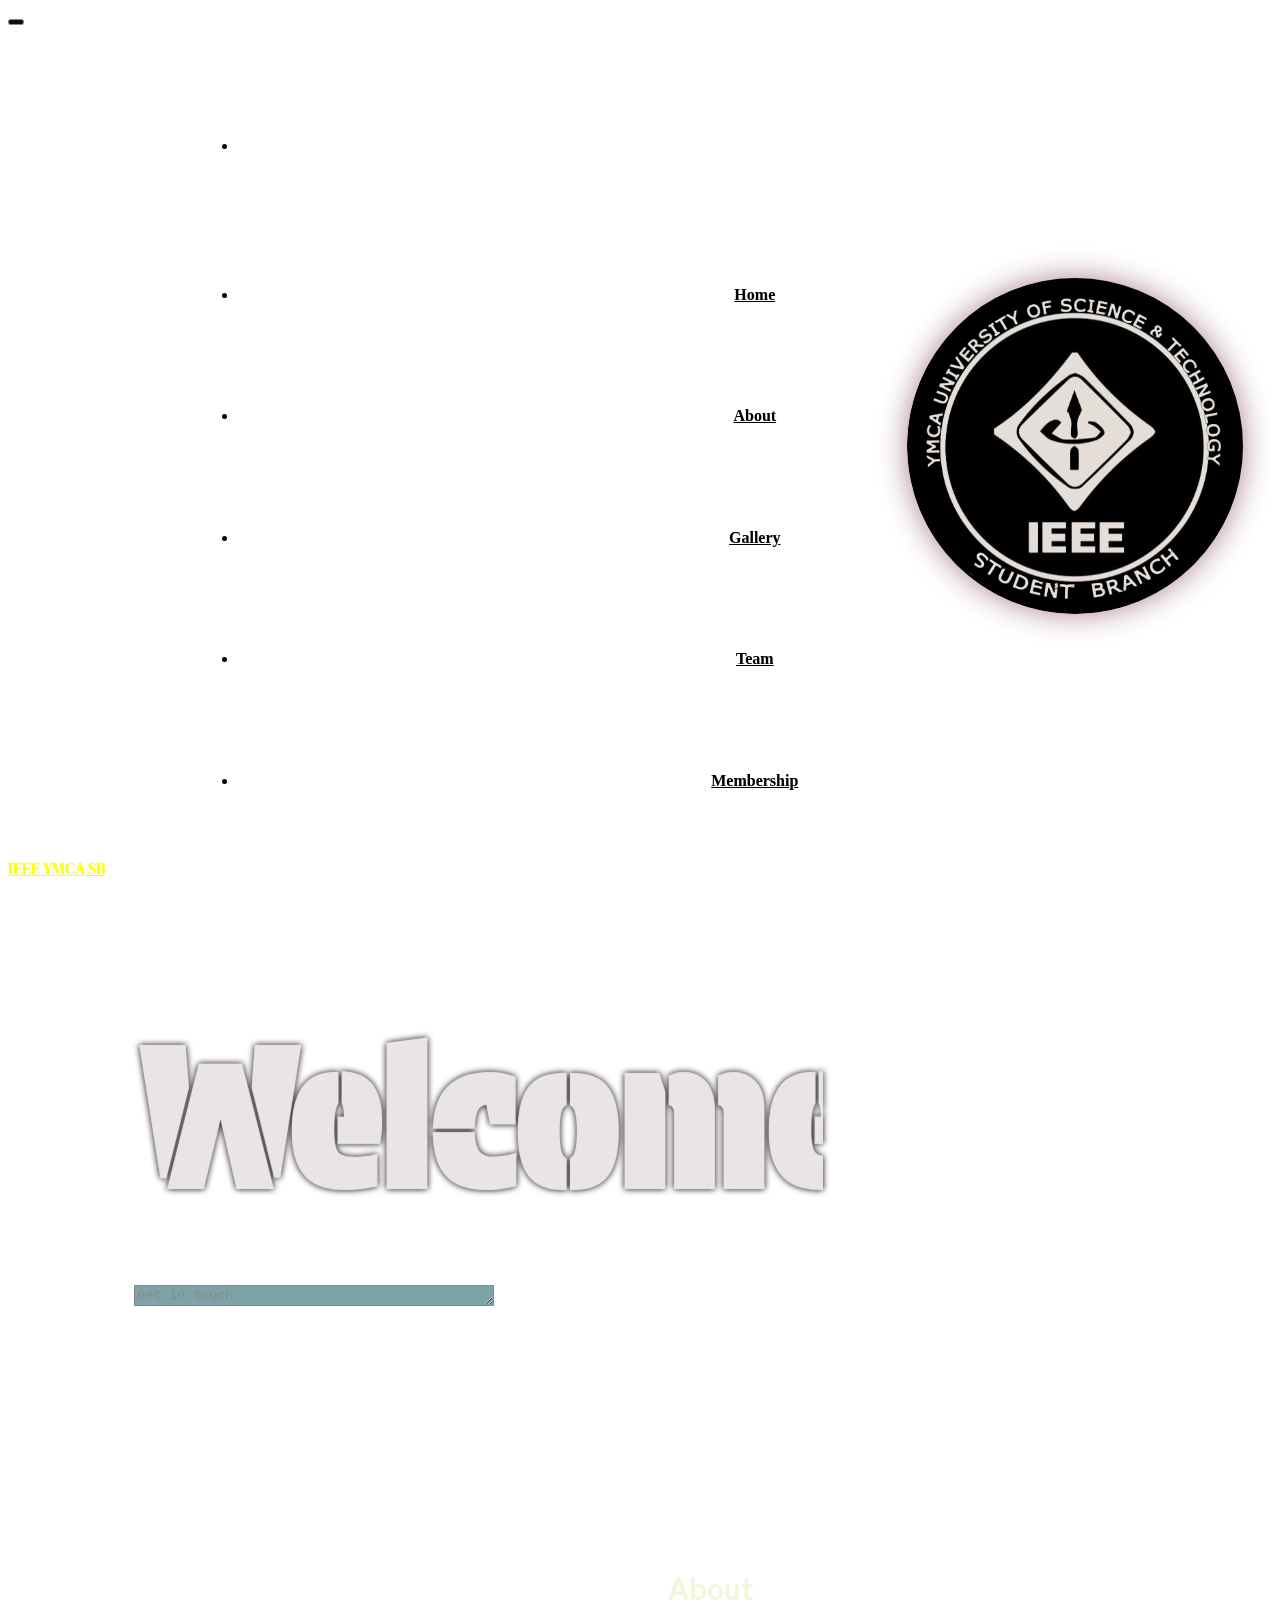
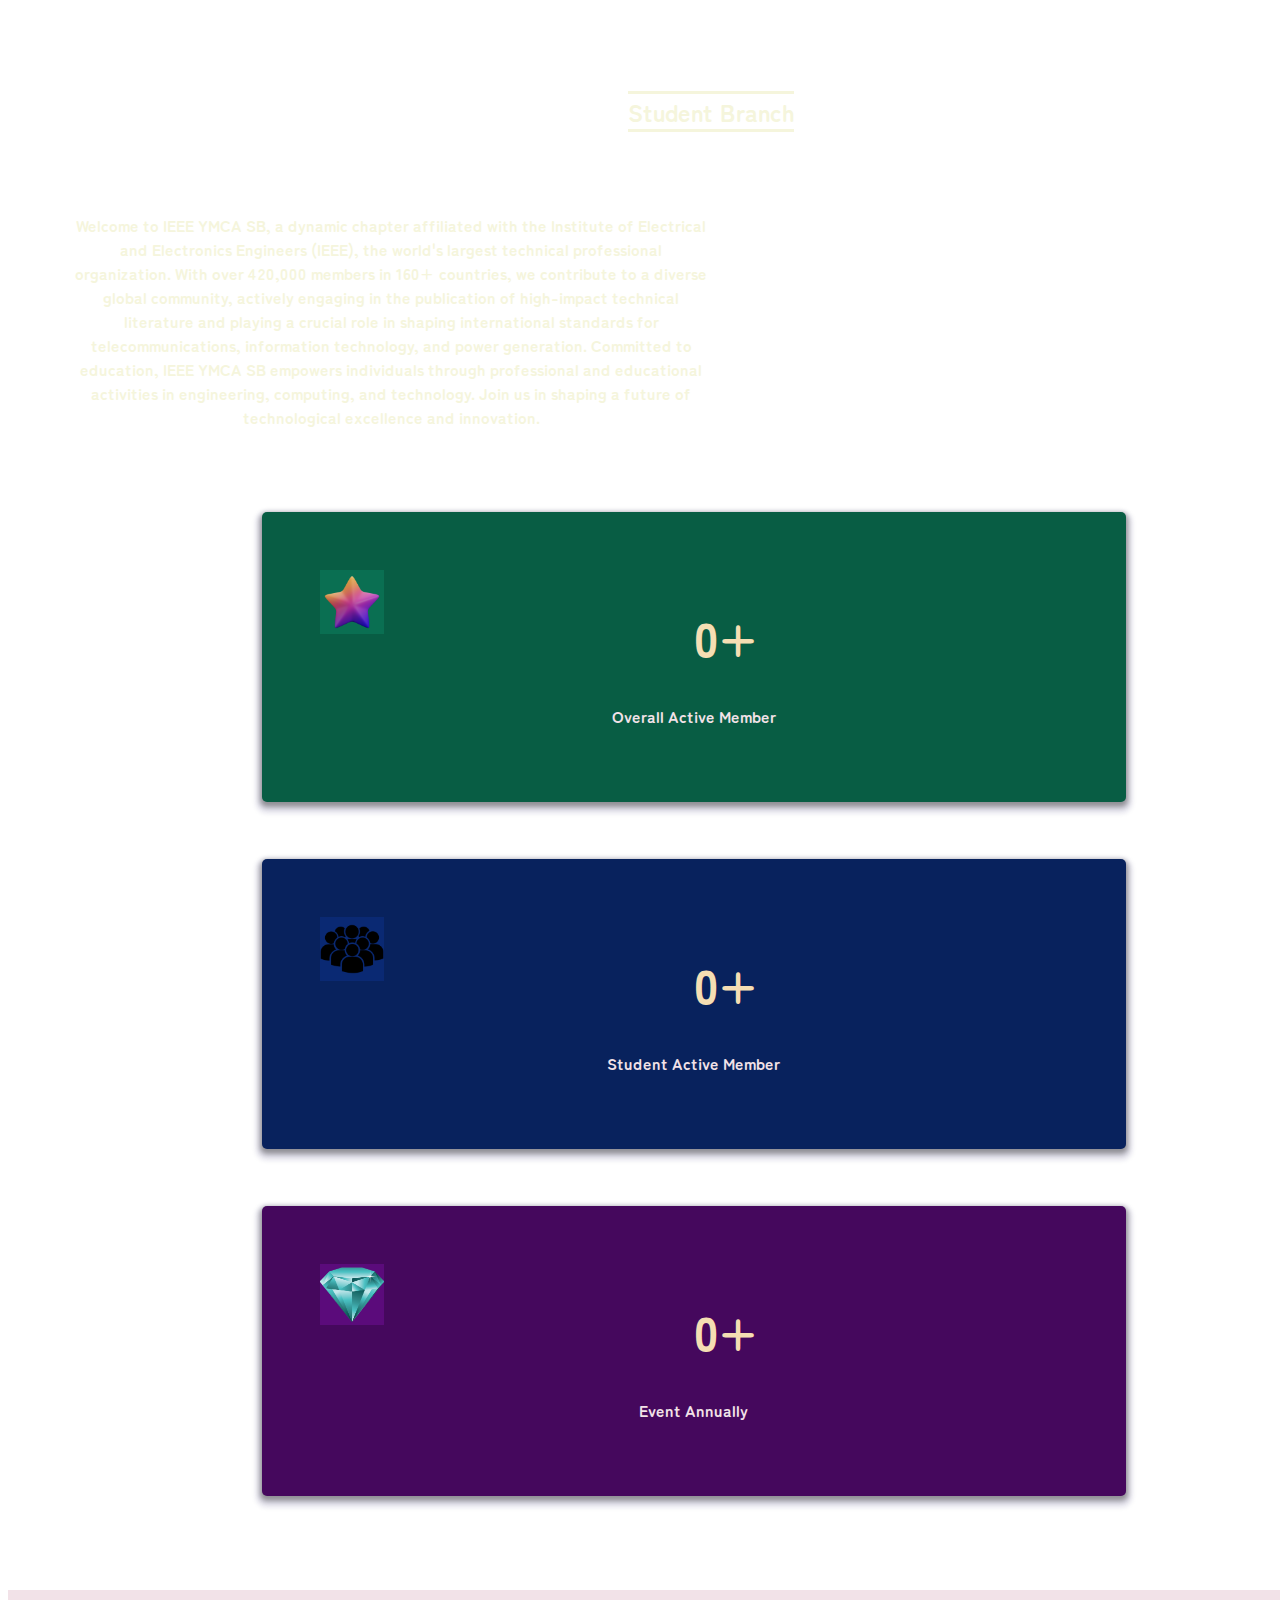
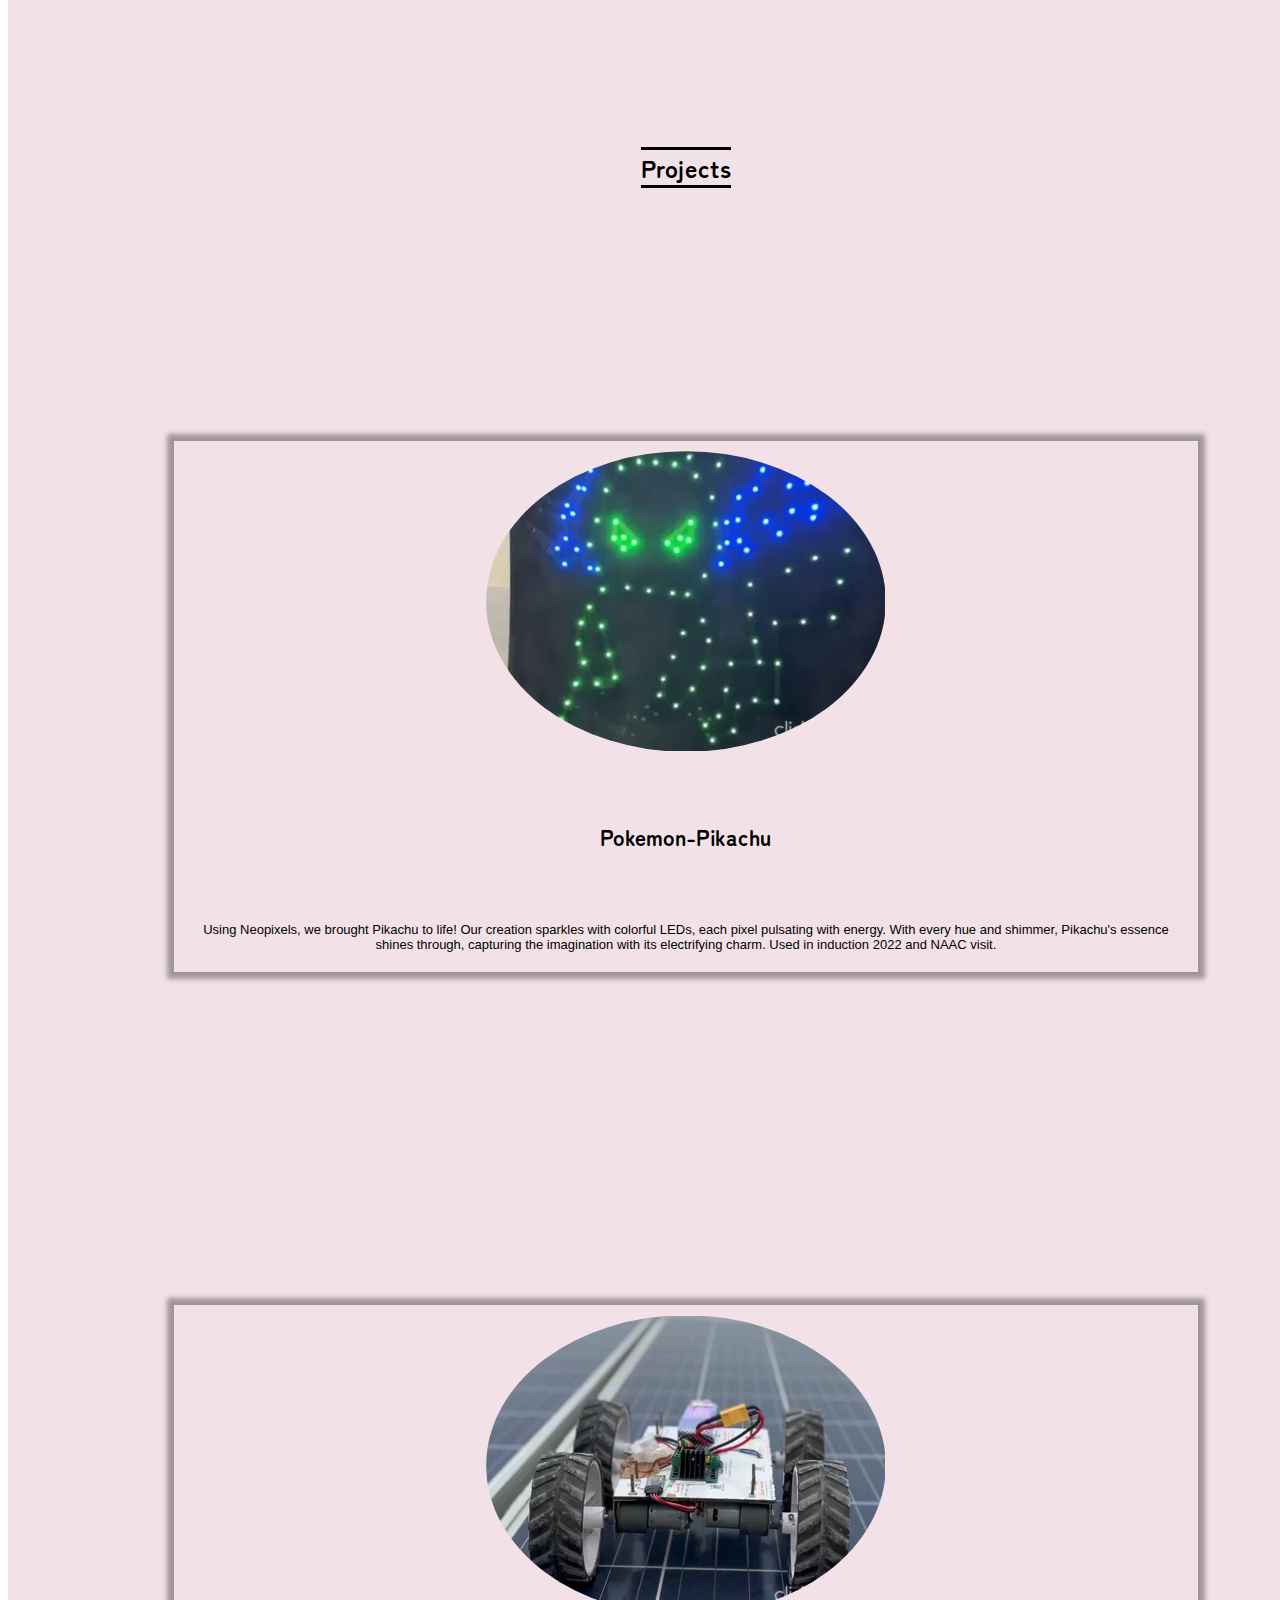
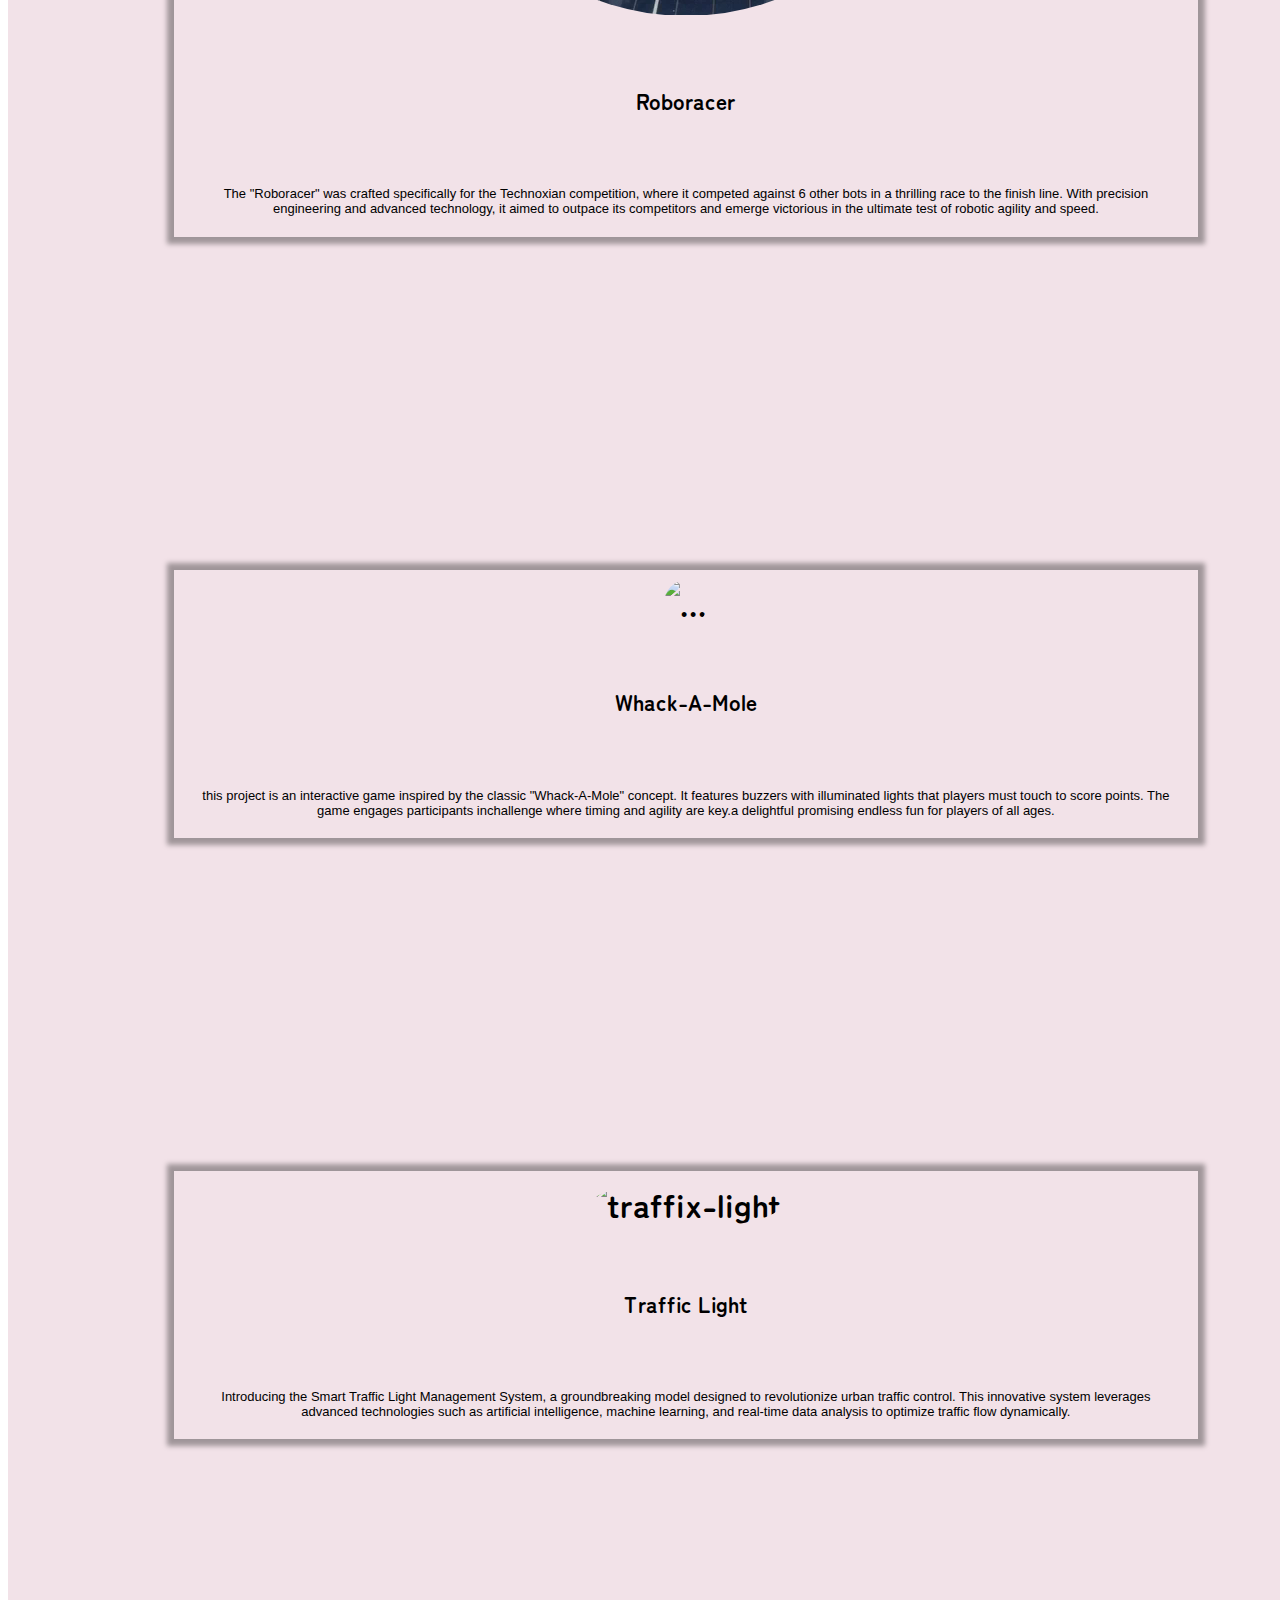
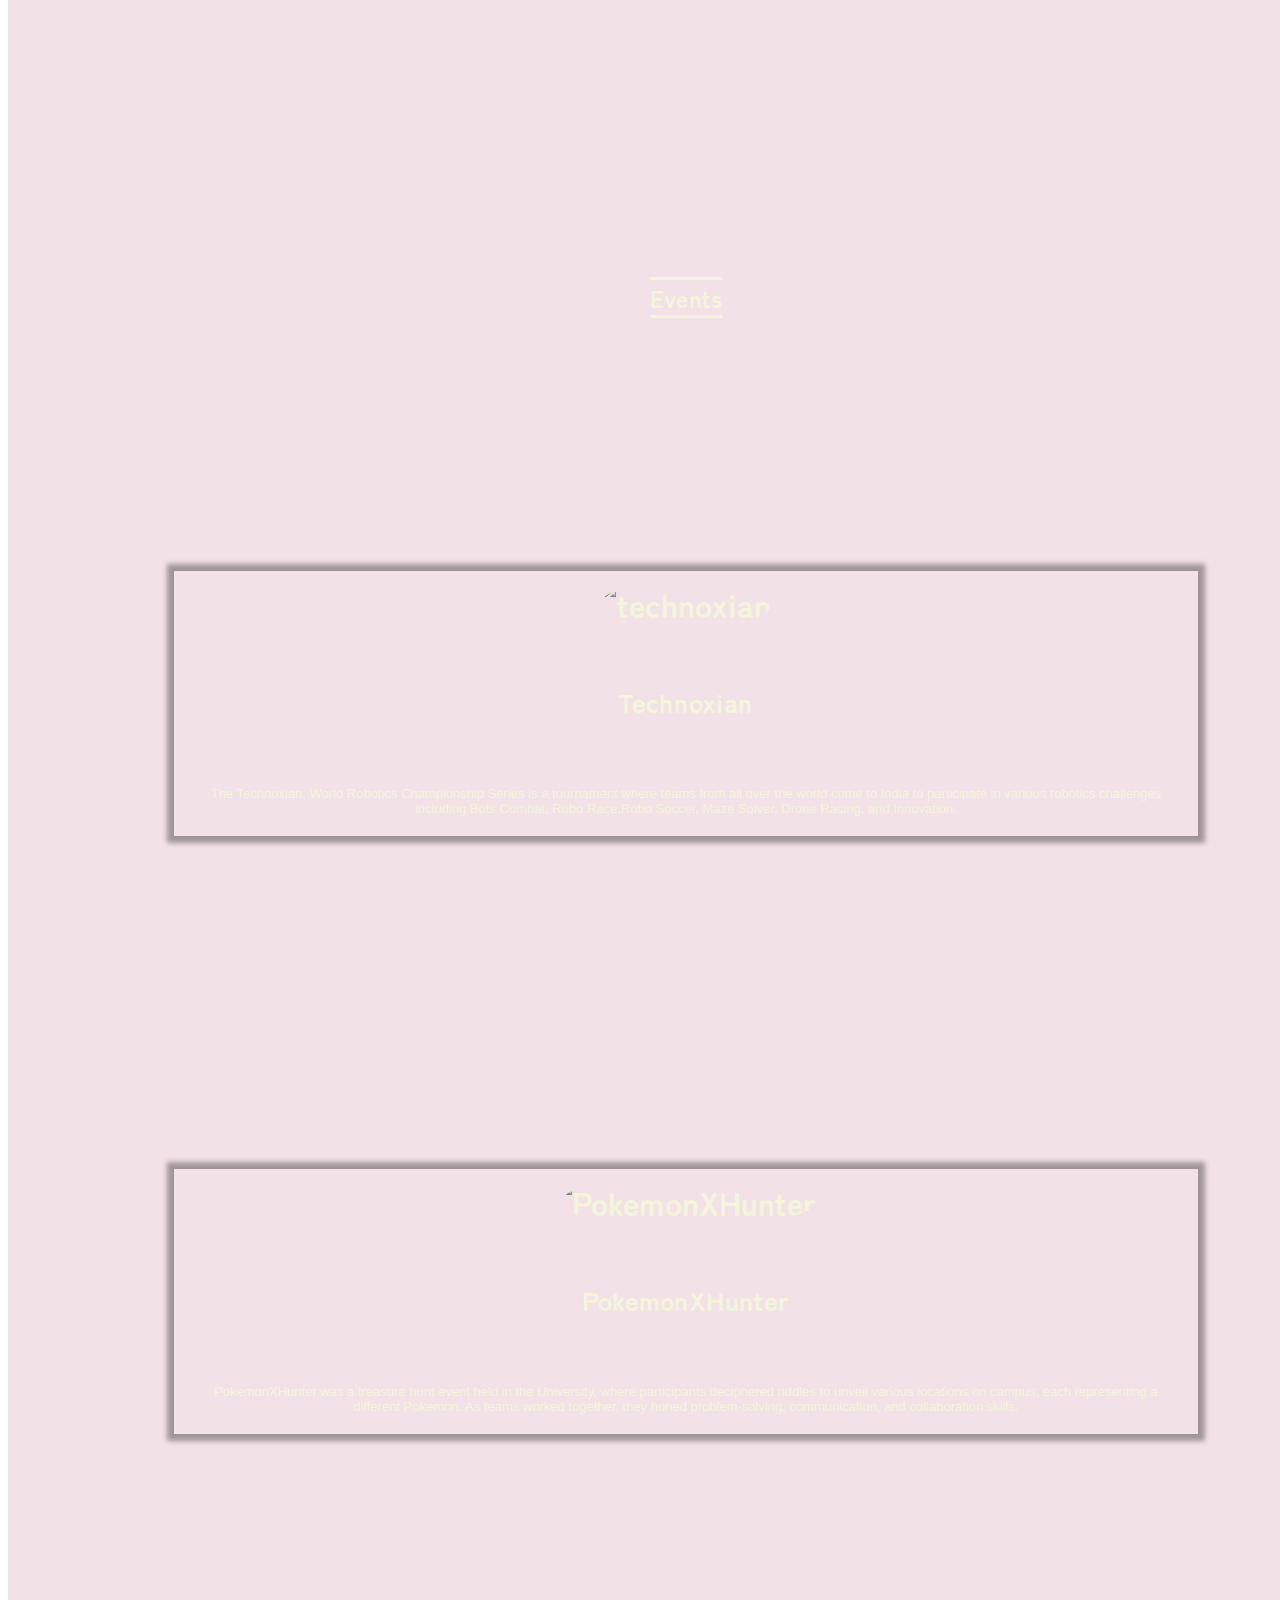
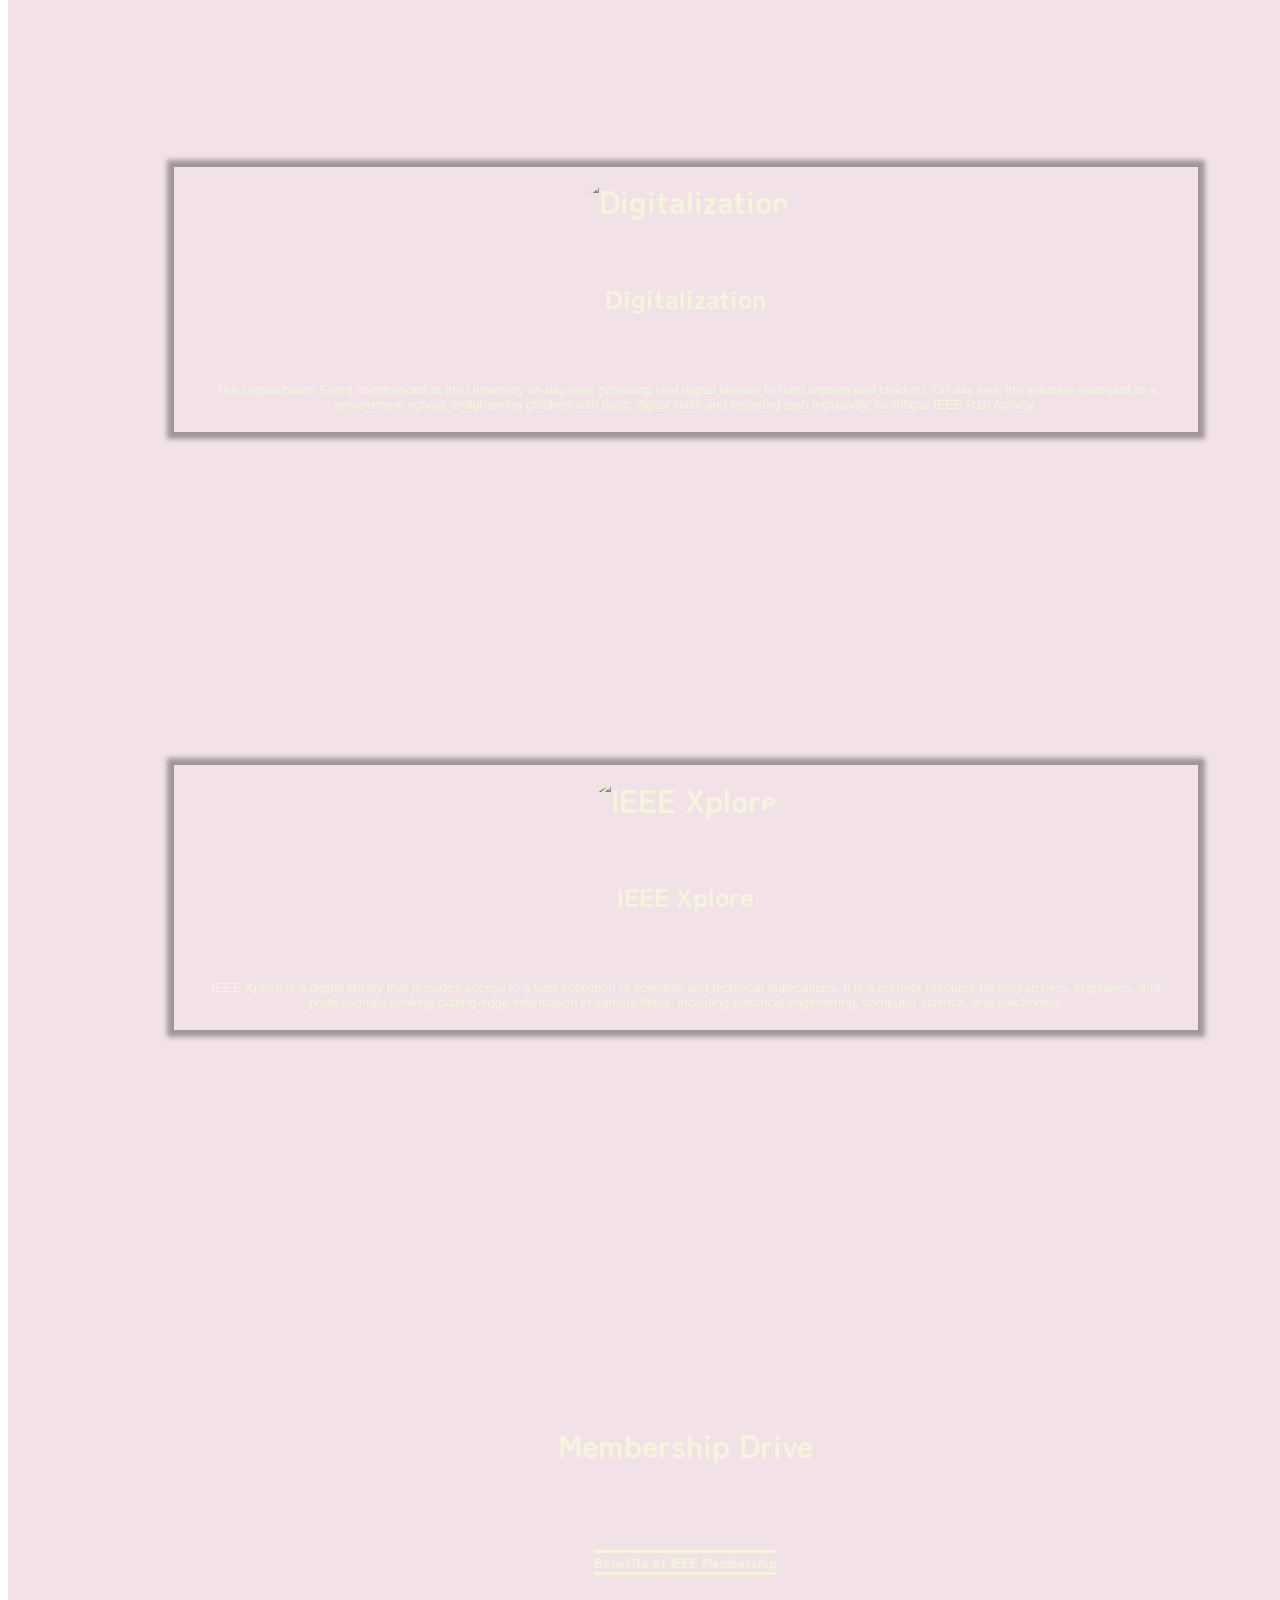
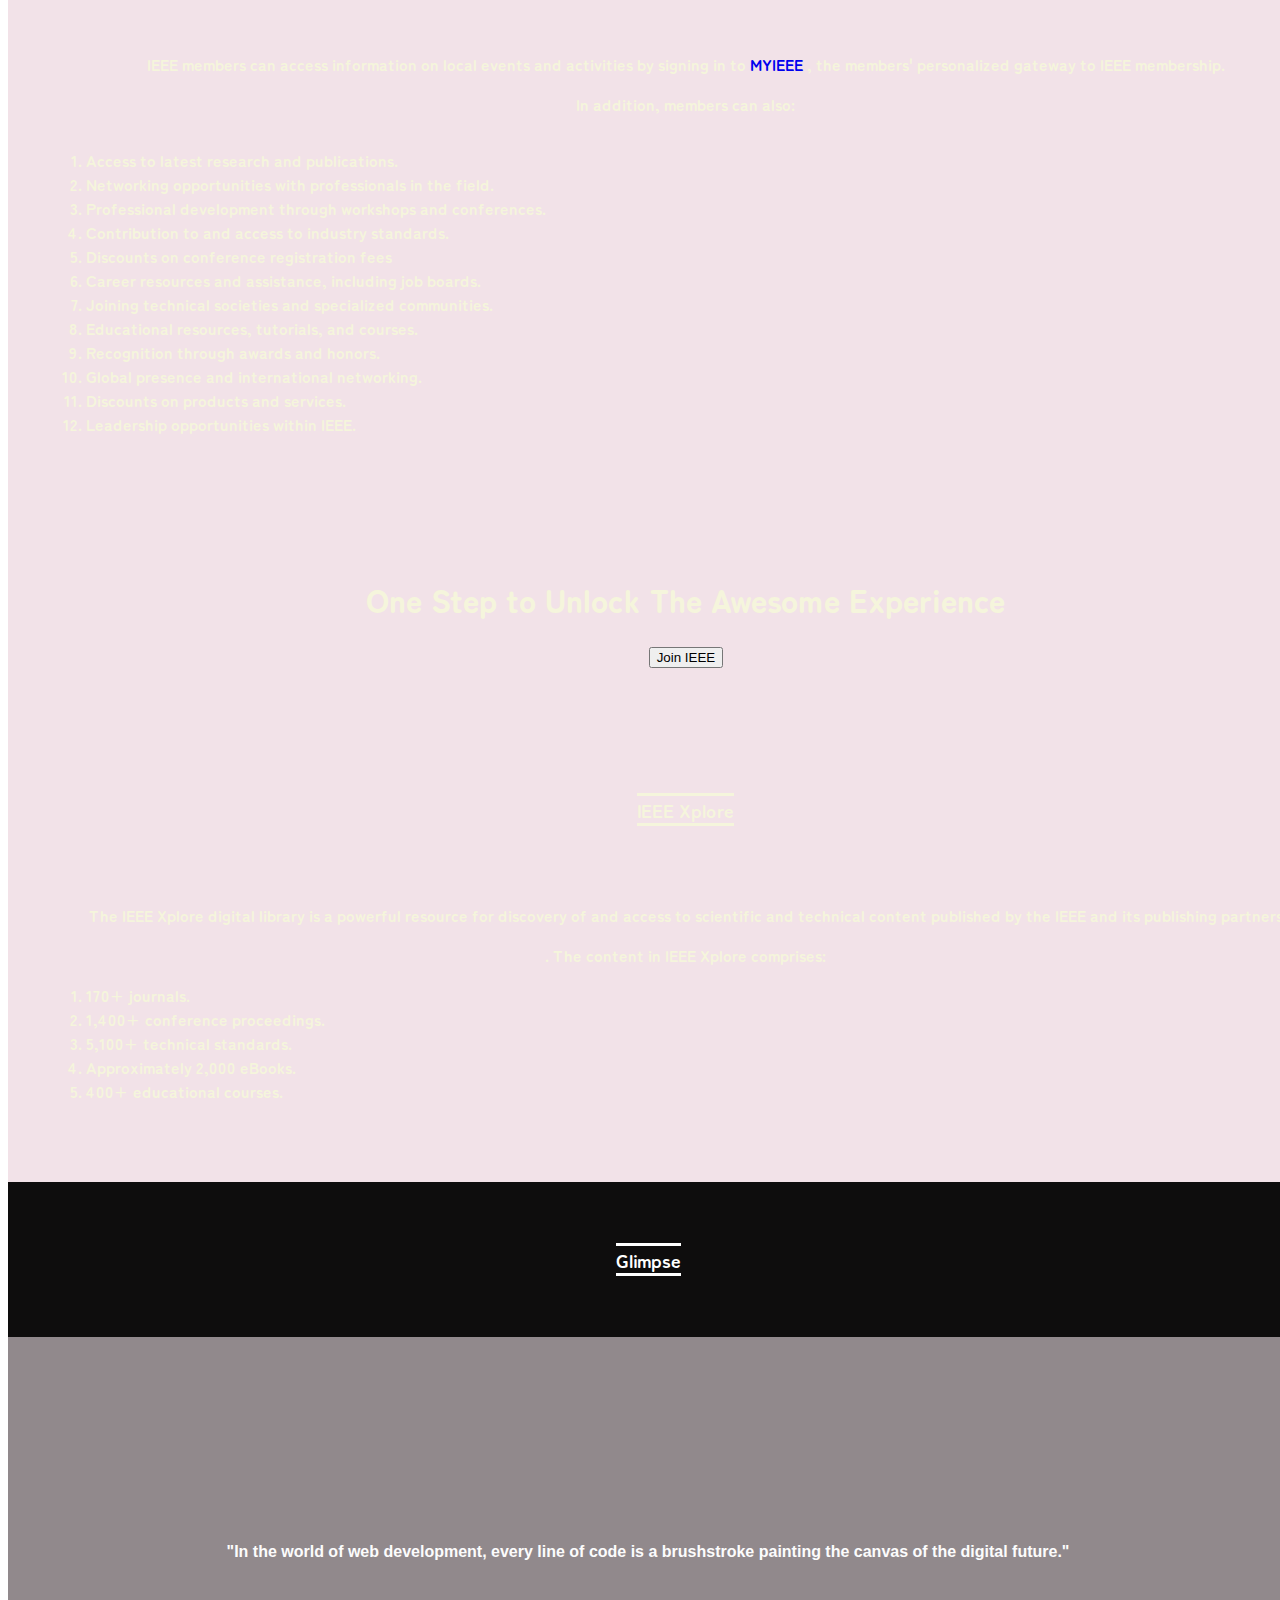
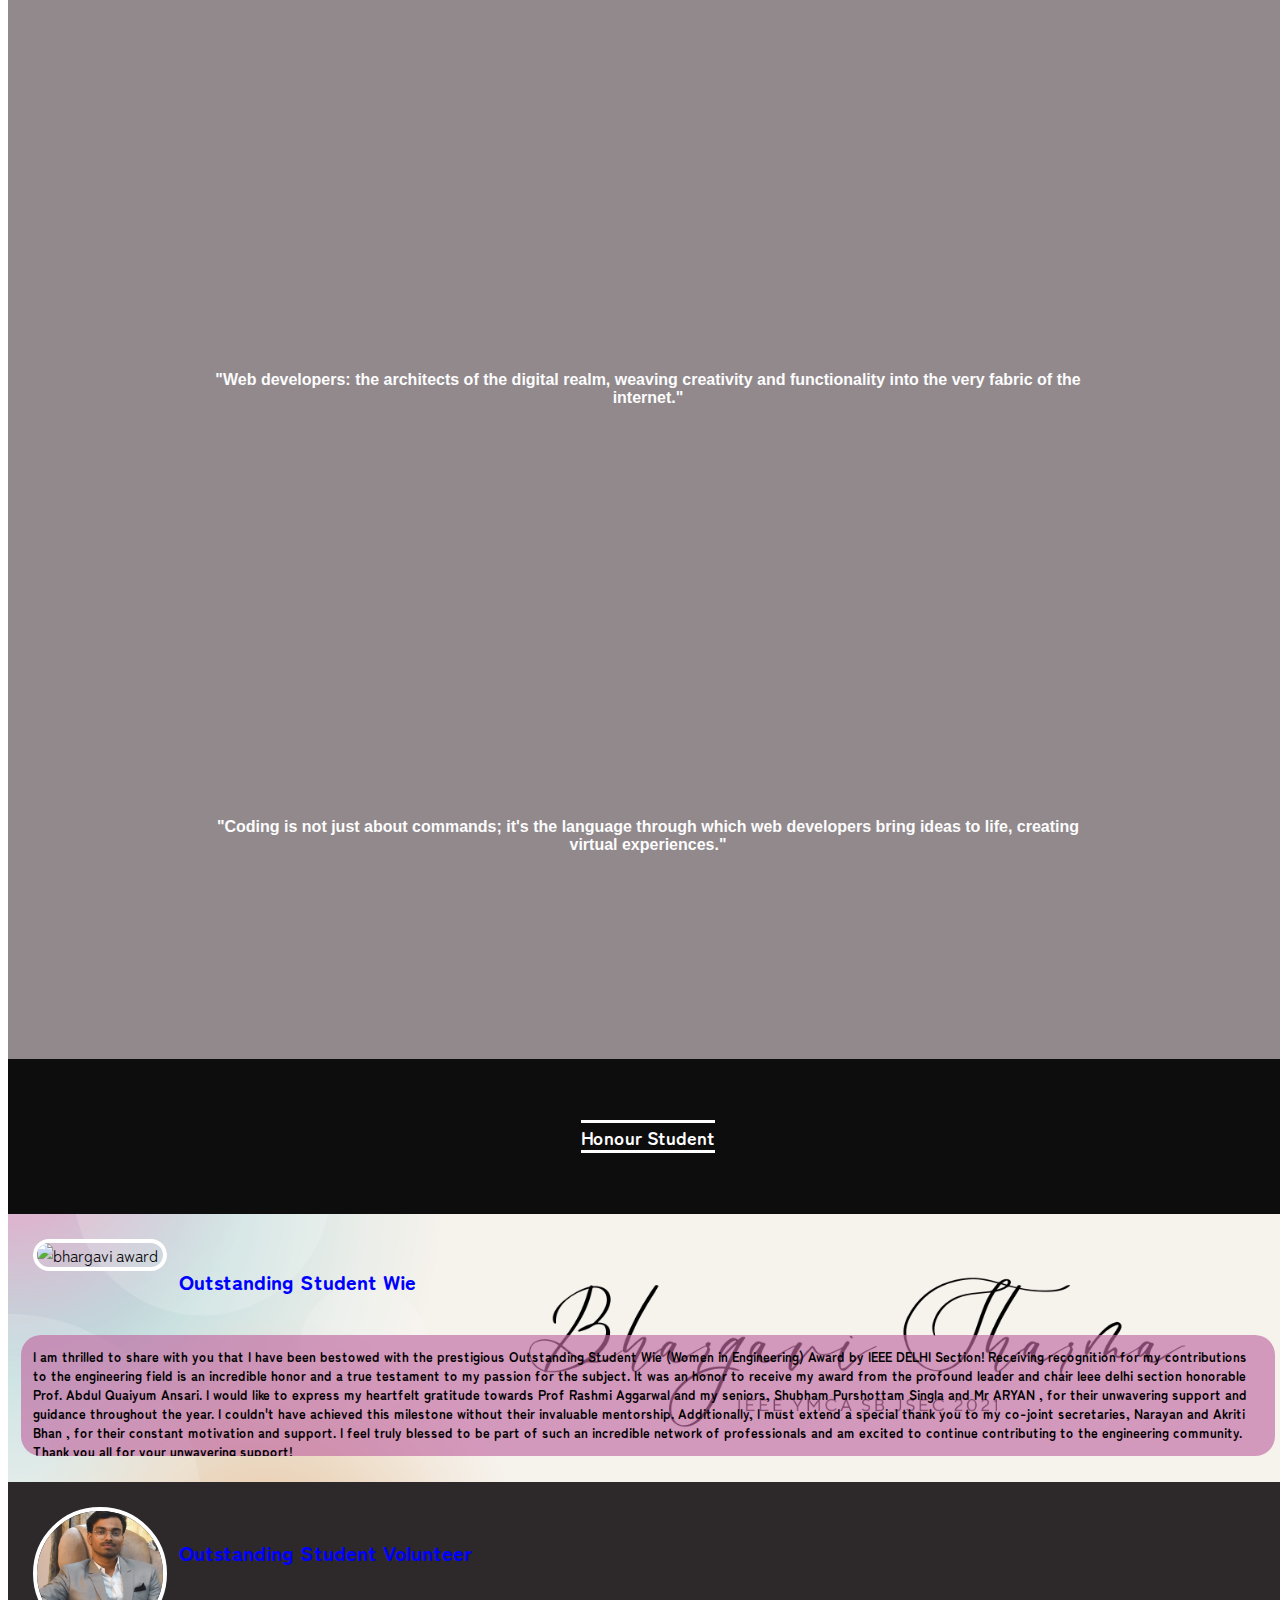
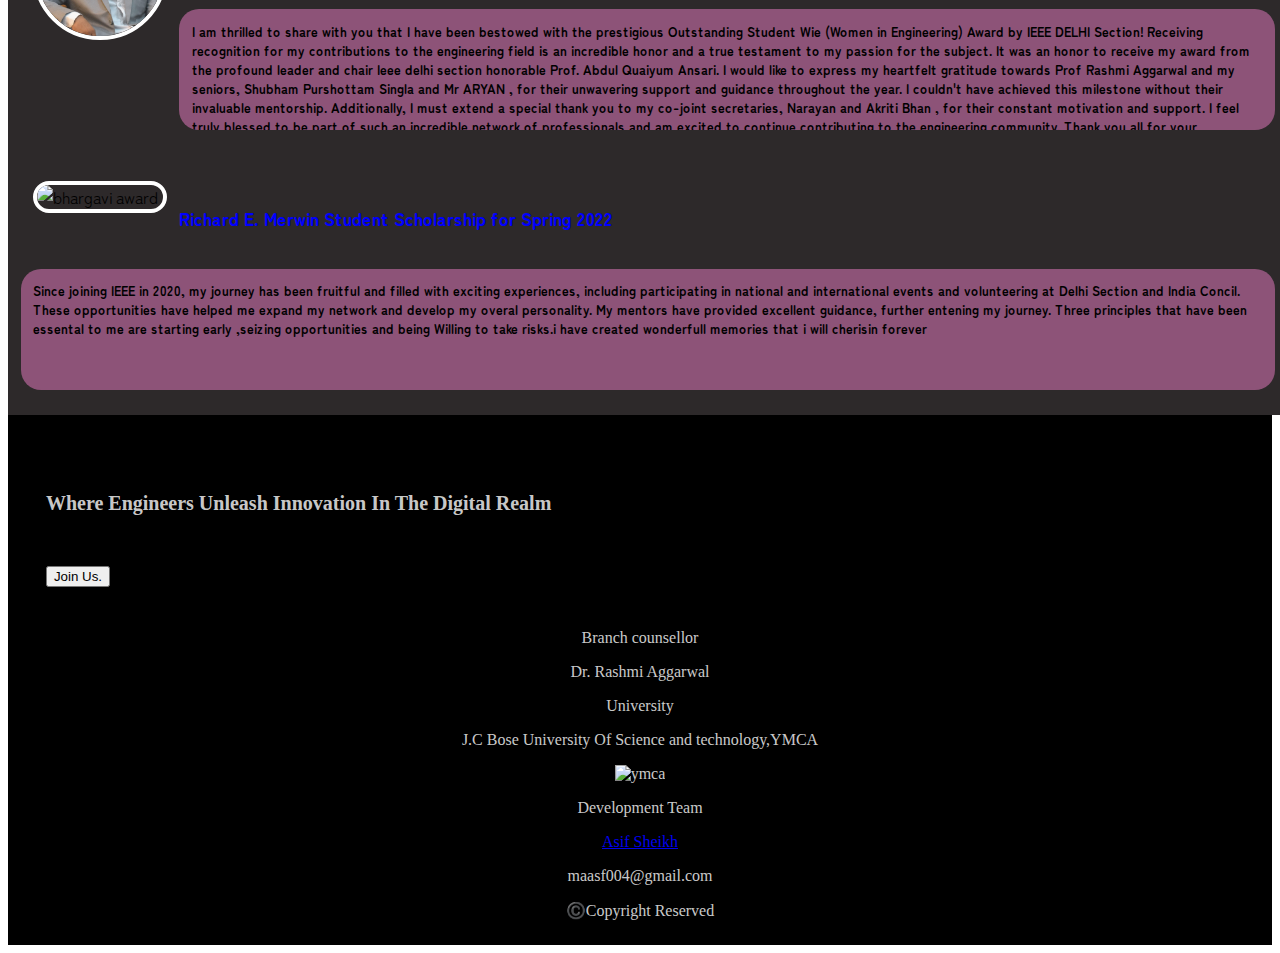
==== commit 3f89a529: "index.html" ====
--- a/index.html
+++ b/index.html
@@ -90,7 +90,7 @@
           </div>
           
           <div class=" submit-s  ">
-            <button type="submit" style="border-style: none;" ><i  class=" fa-solid fa-circle-arrow-right fa-2xl " 
+            <button type="submit" style="border-style: none ; background-color: transparent;" ><i  class=" fa-solid fa-circle-arrow-right fa-2xl " 
                 style="color: #5a8ee2;"></i></button>
           </div>
         </form> 
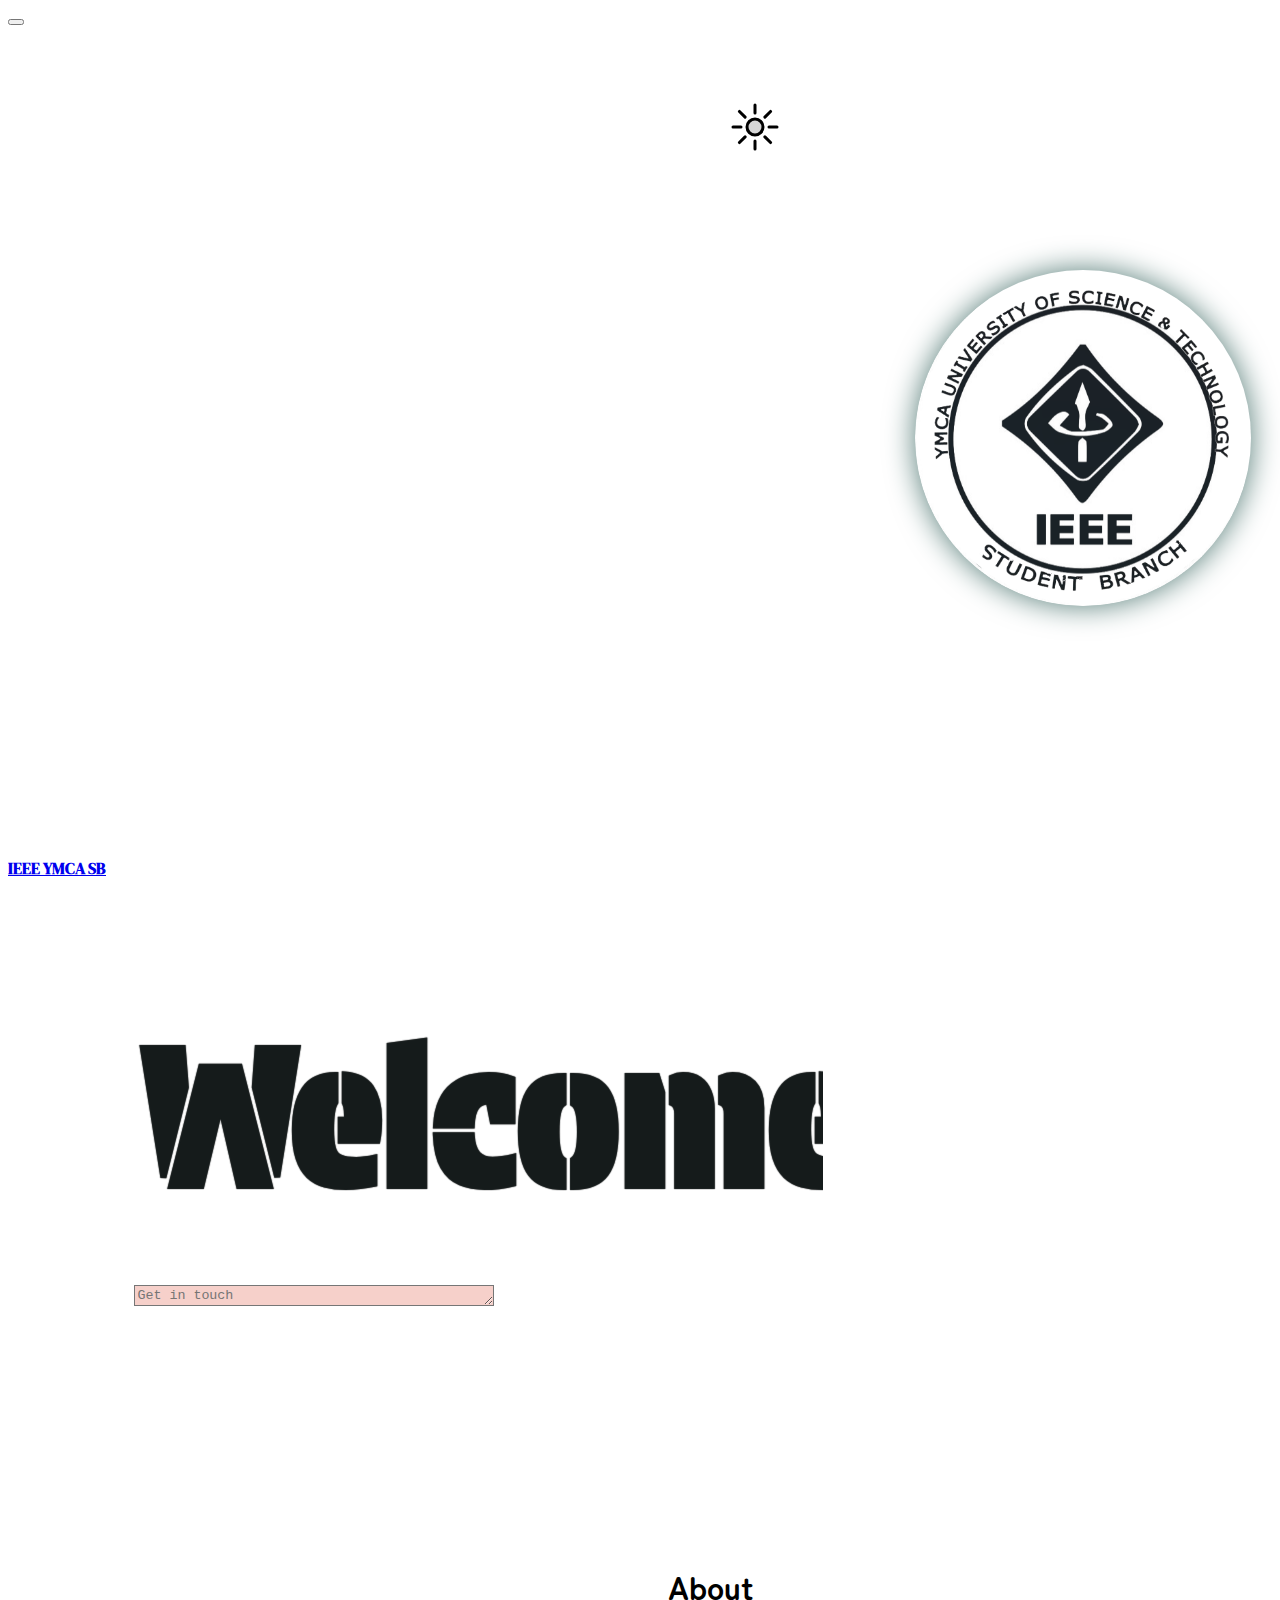
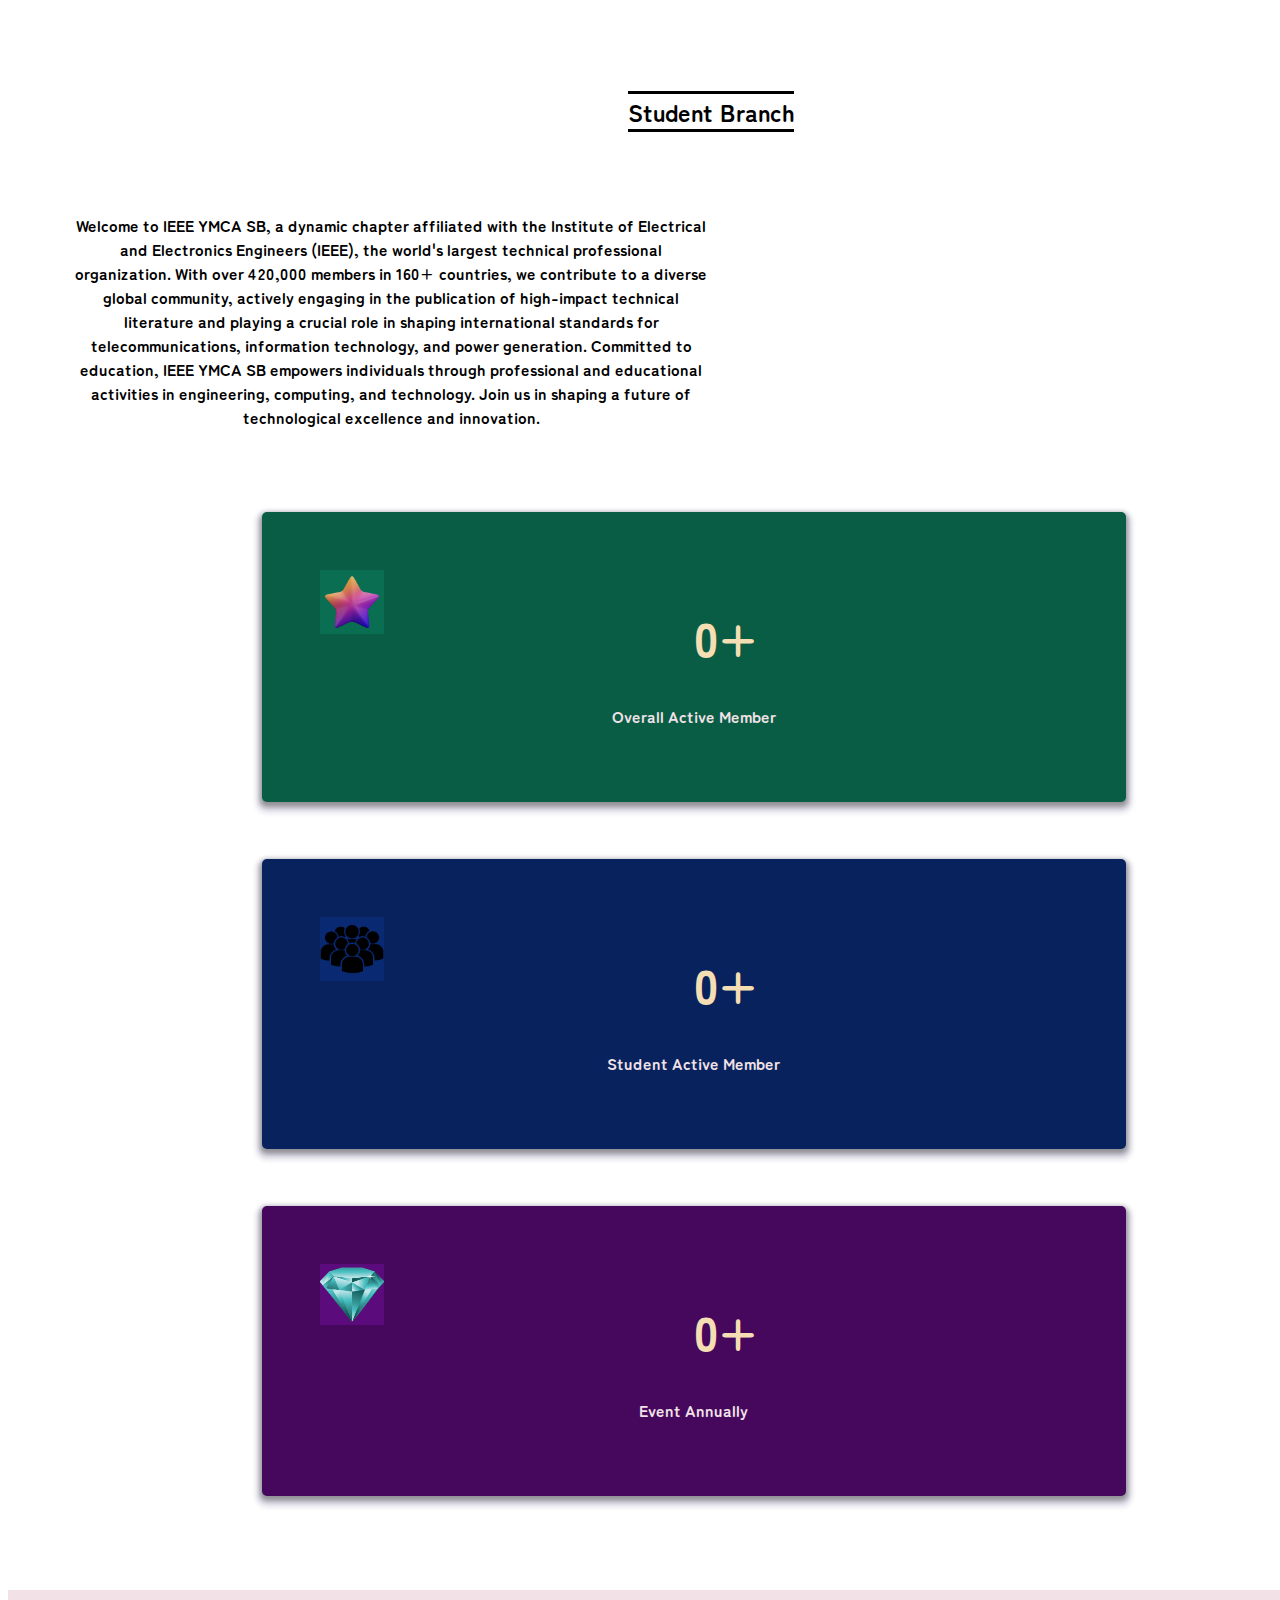
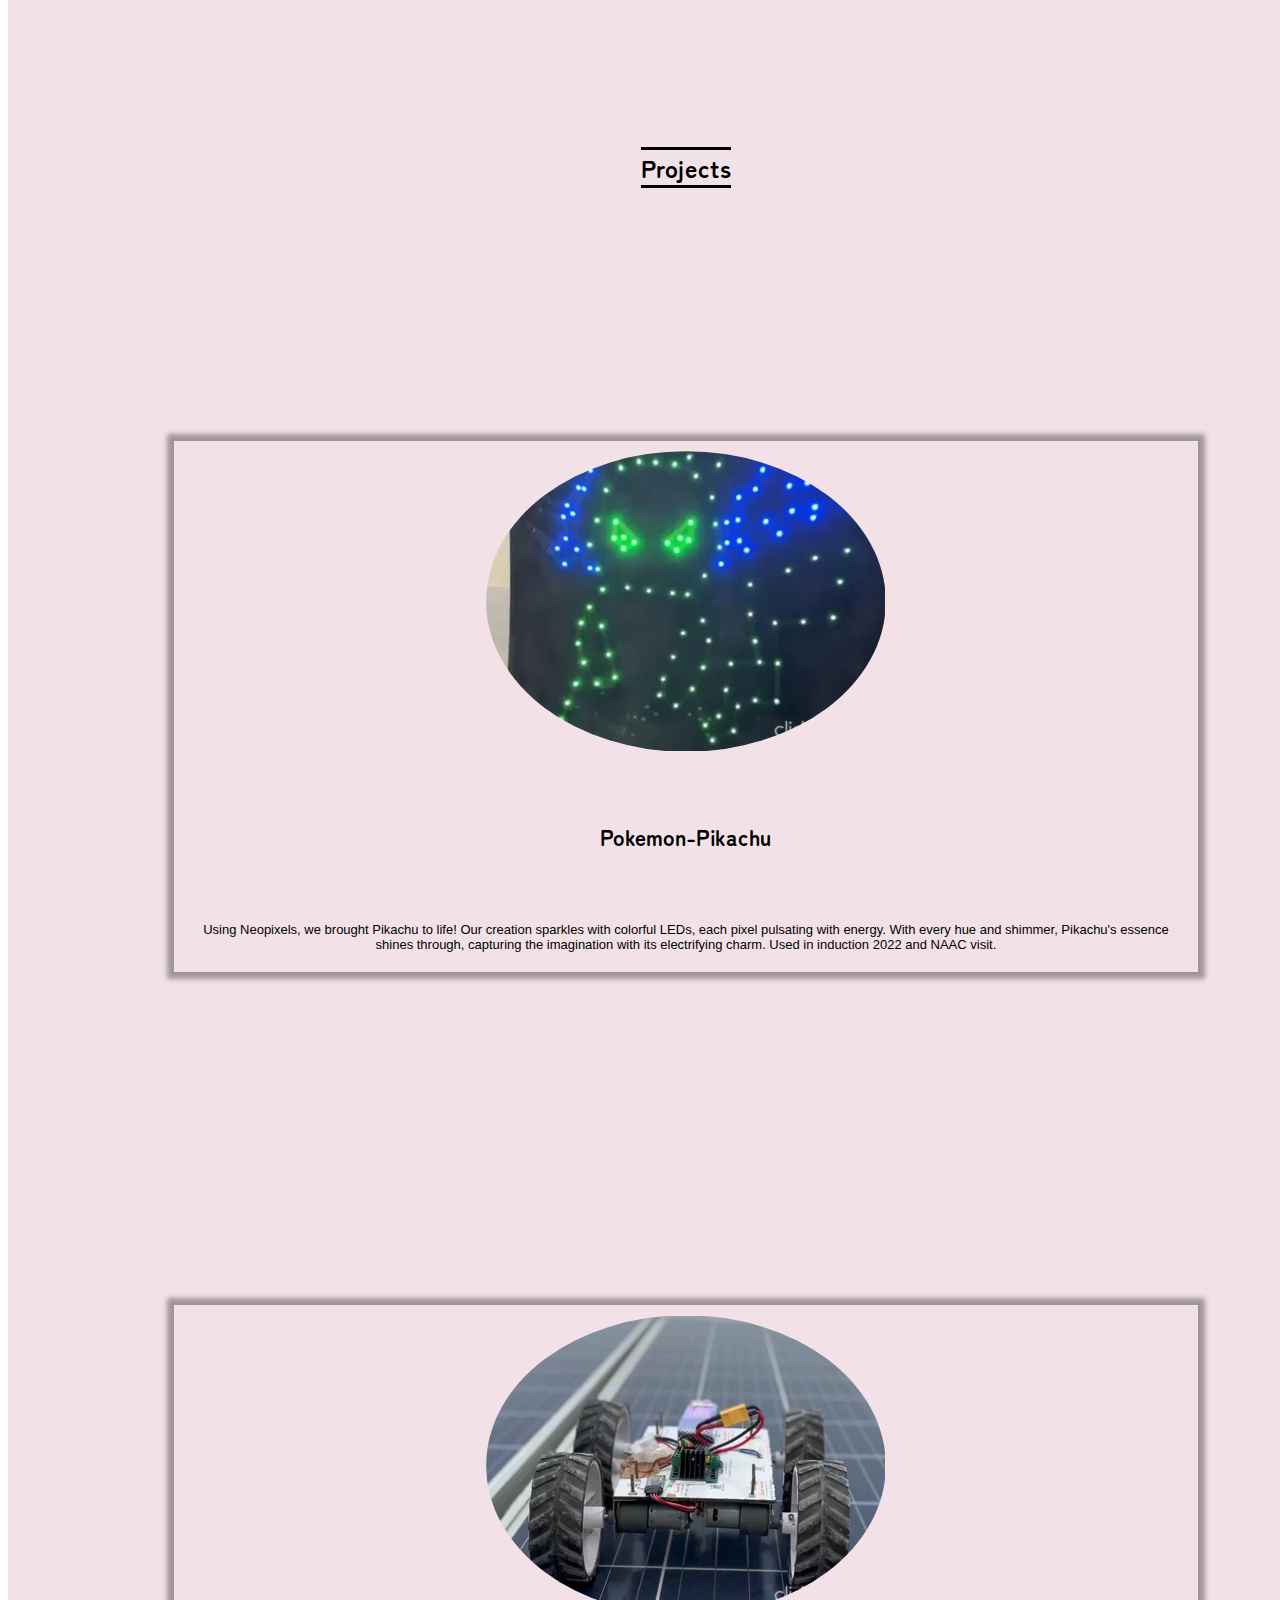
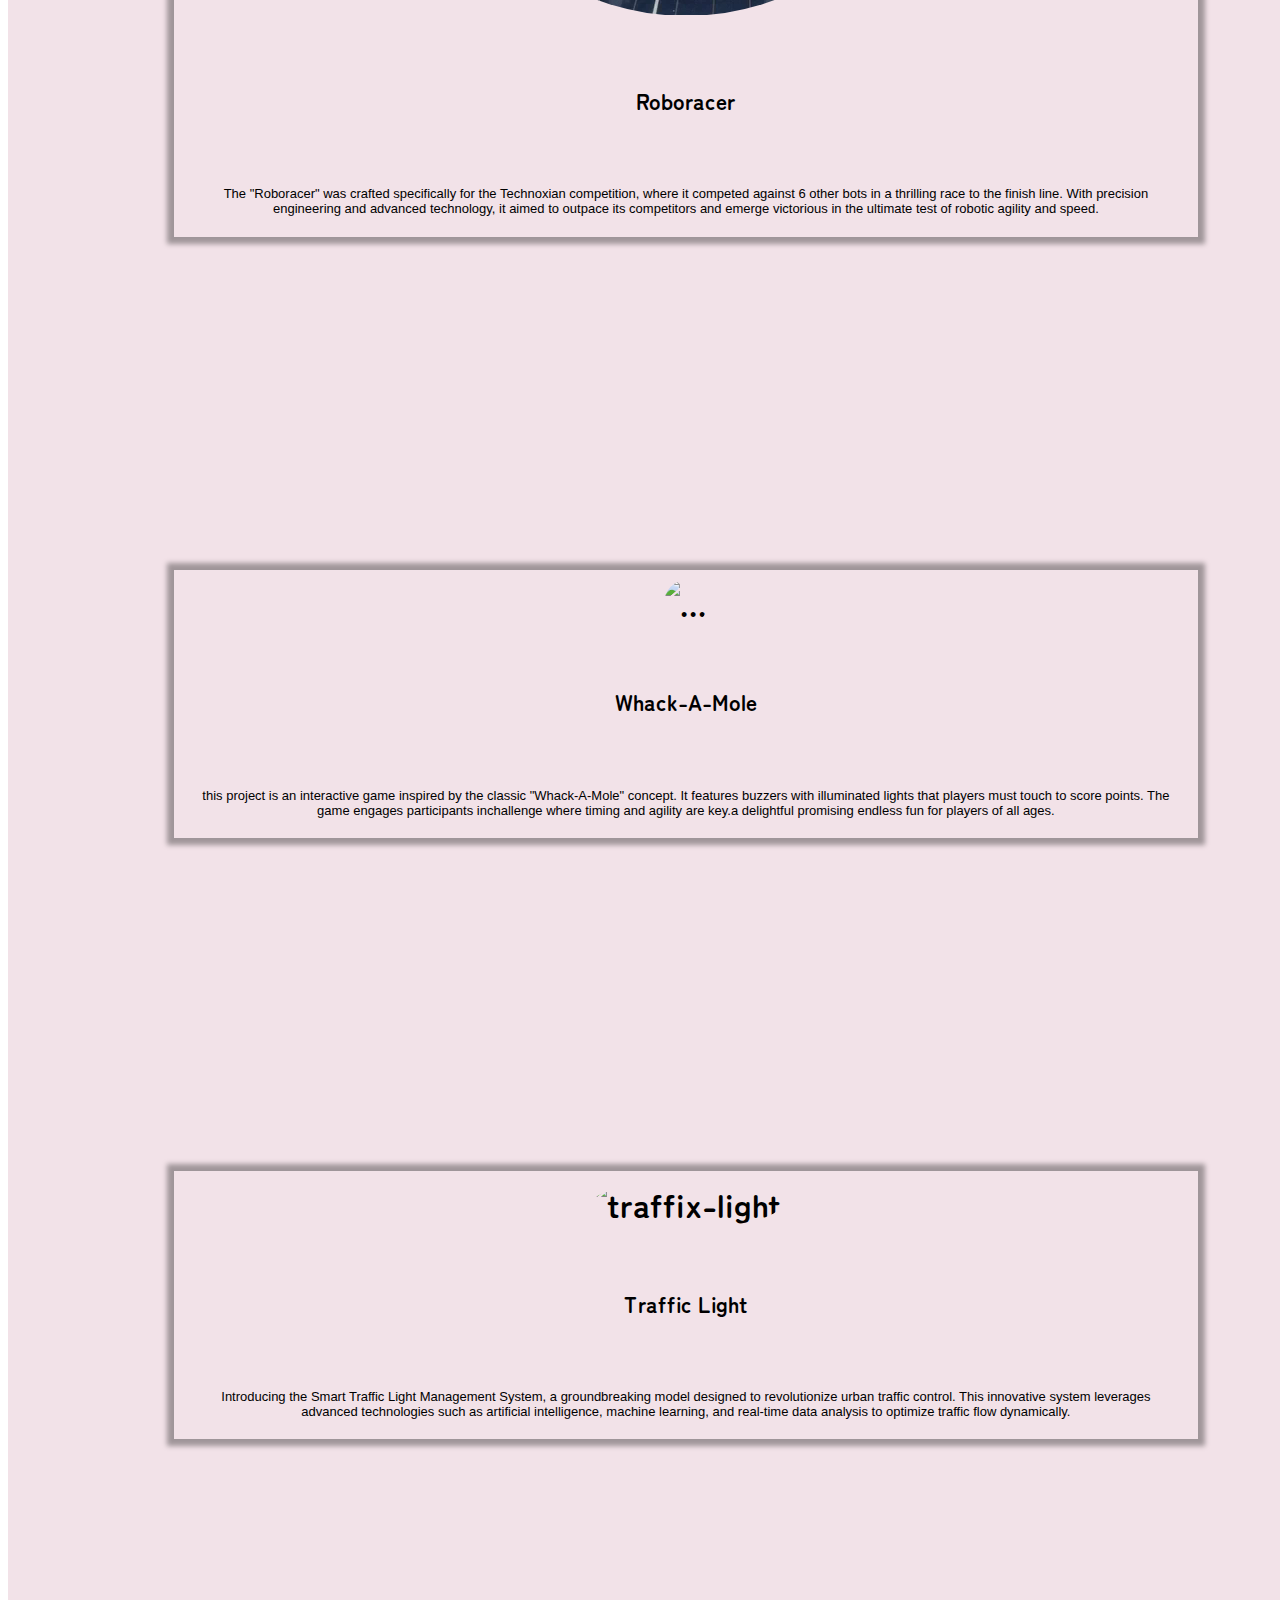
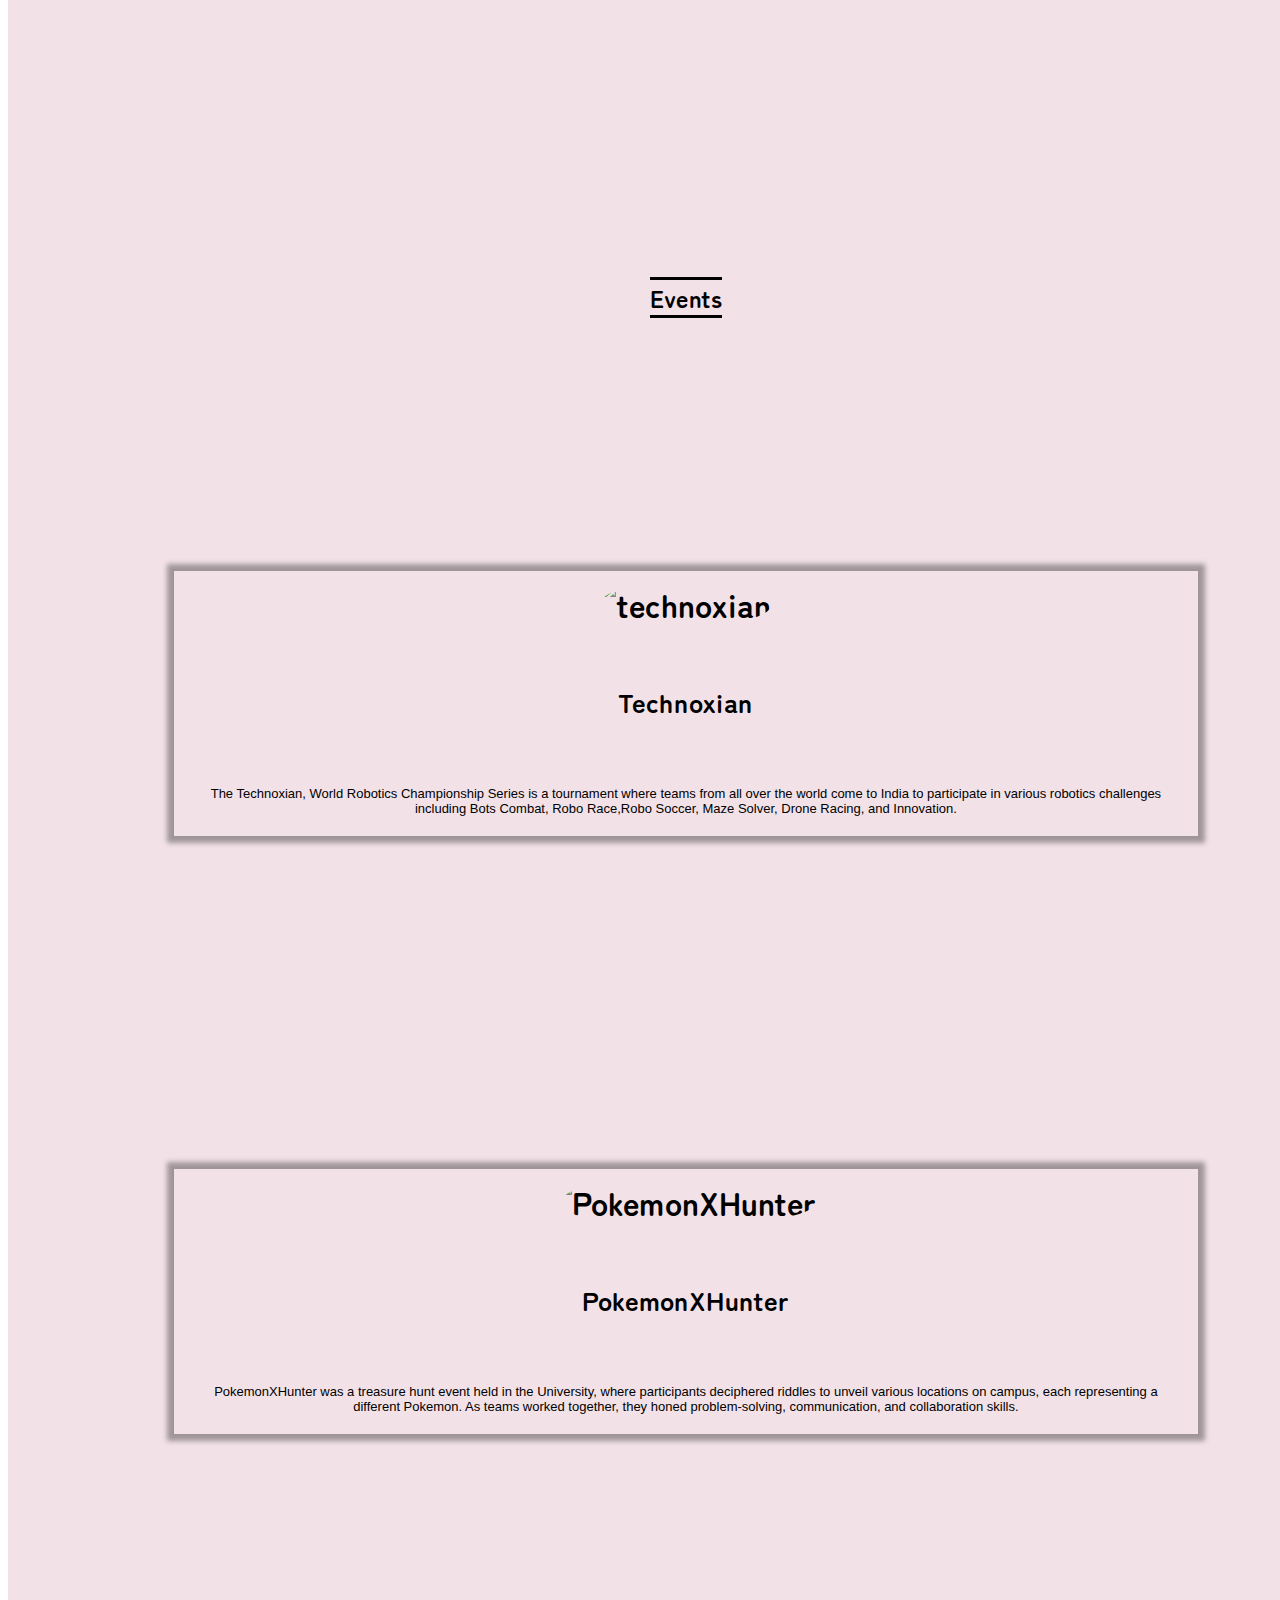
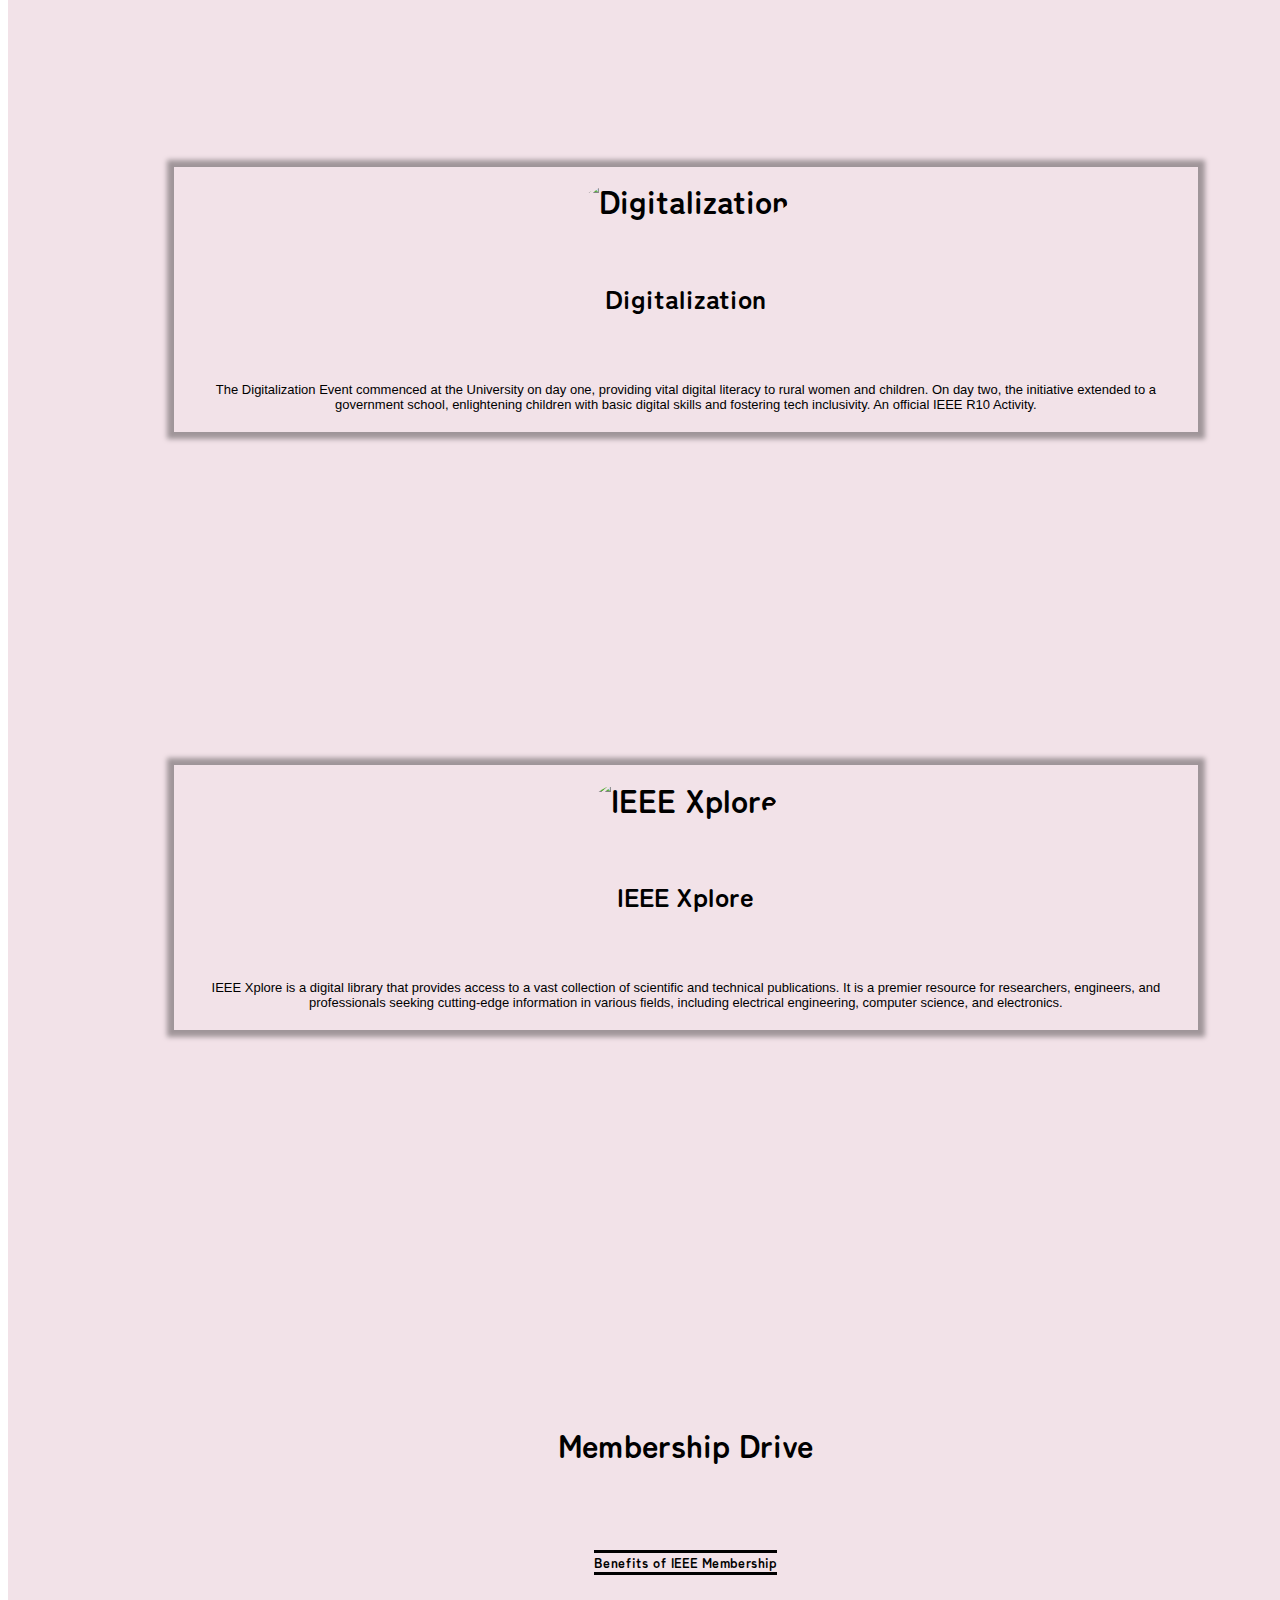
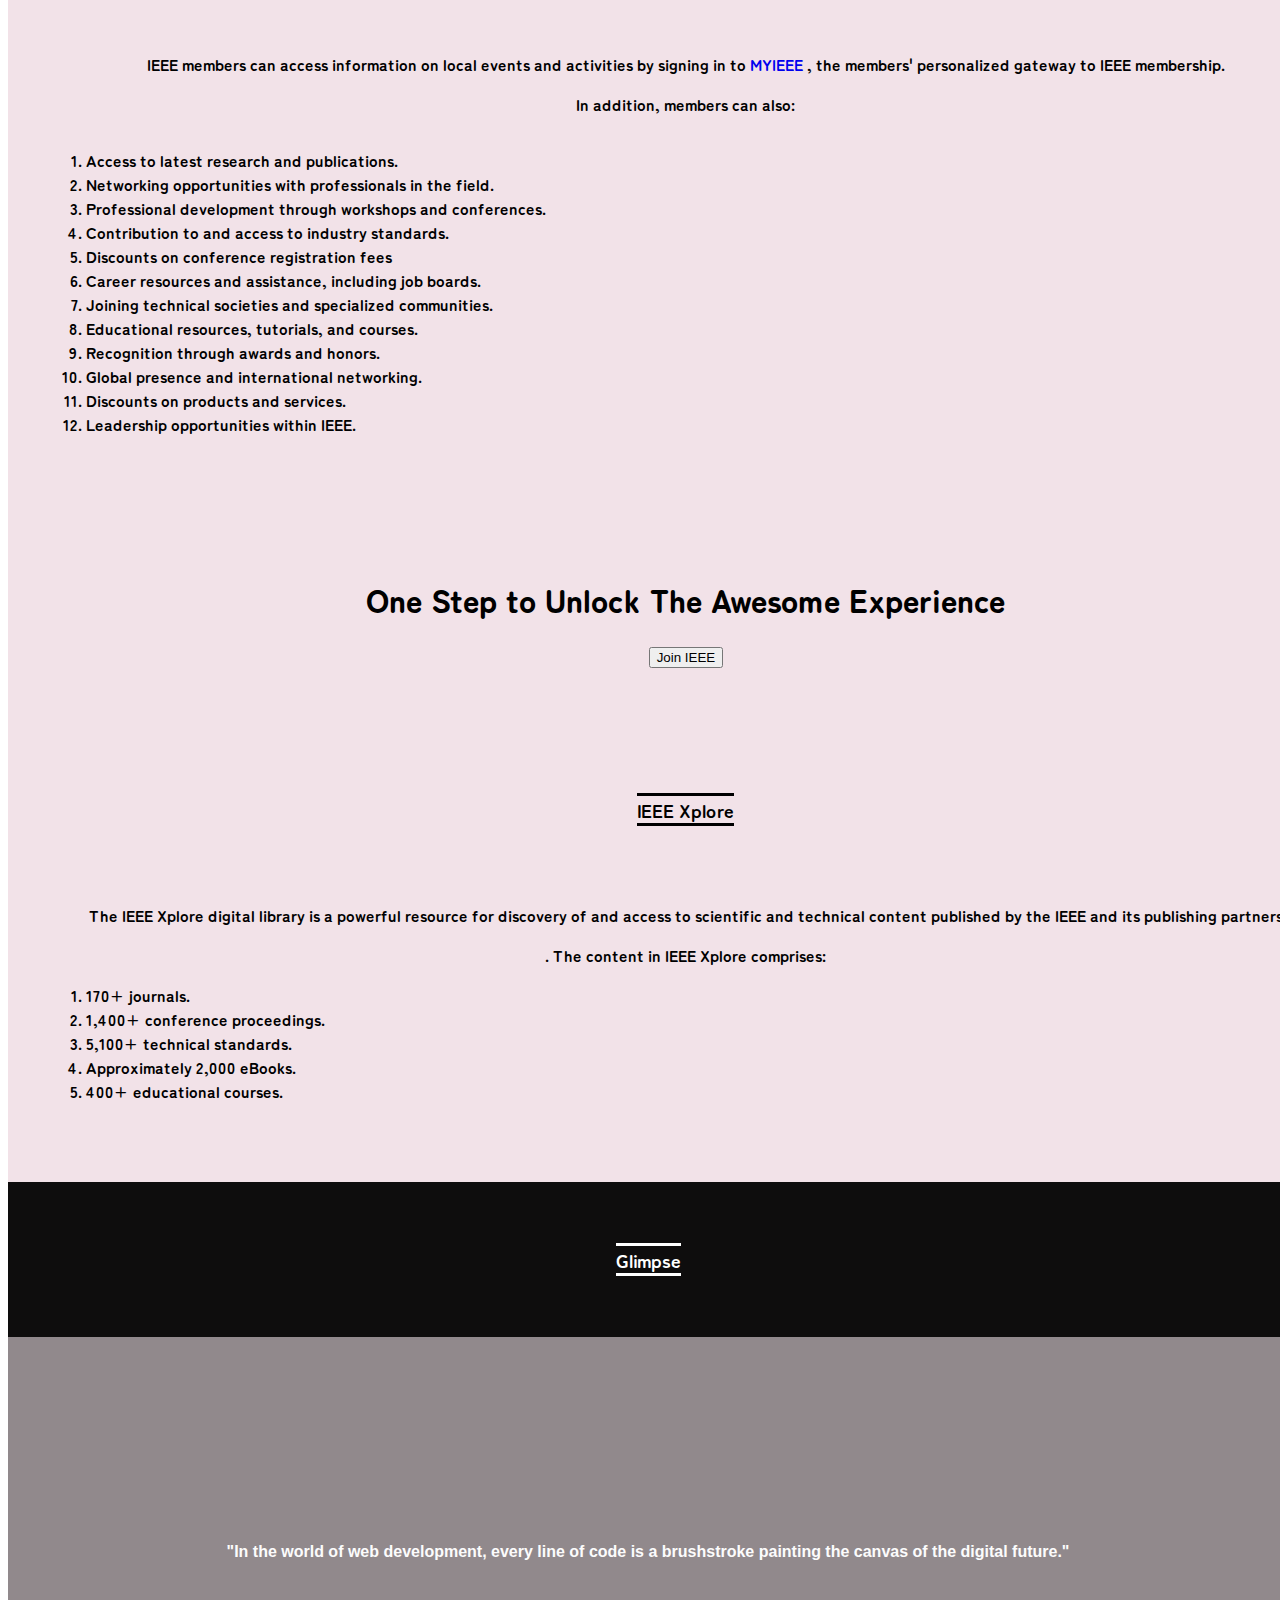
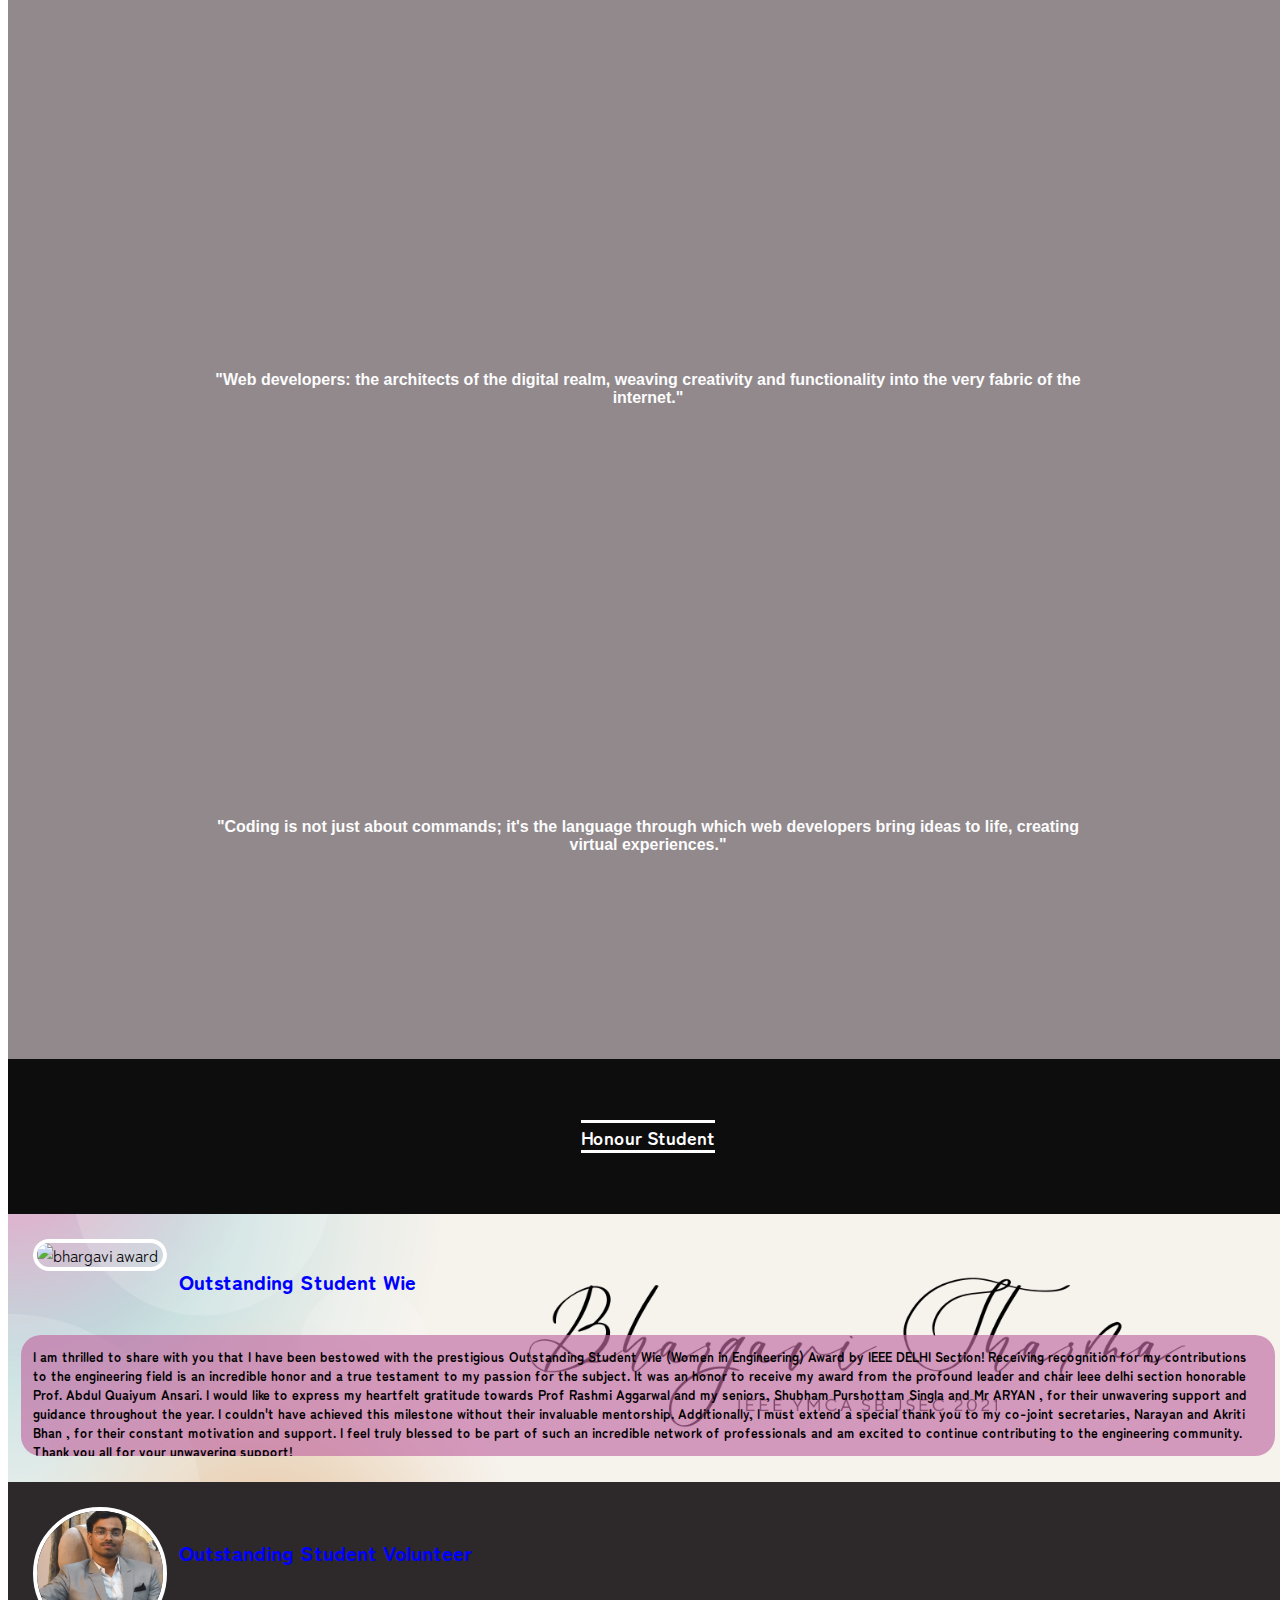
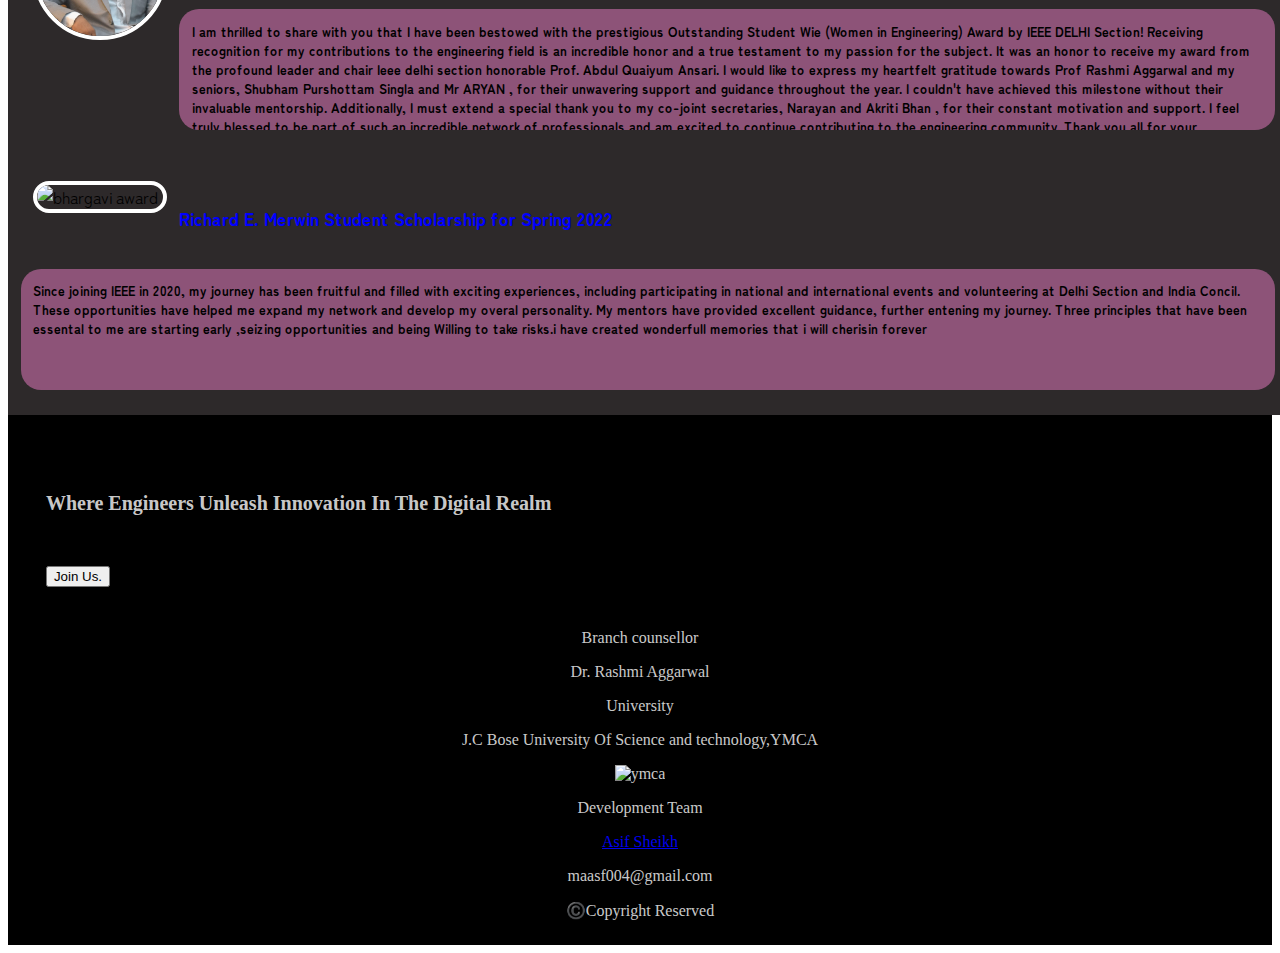
==== commit 84979534: "index.html" ====
--- a/index.html
+++ b/index.html
@@ -25,8 +25,7 @@
   <link rel="stylesheet" href="ieeecss/home.css">
   <link href="https://cdn.jsdelivr.net/npm/bootstrap@5.3.2/dist/css/bootstrap.min.css" rel="stylesheet"
     integrity="sha384-T3c6CoIi6uLrA9TneNEoa7RxnatzjcDSCmG1MXxSR1GAsXEV/Dwwykc2MPK8M2HN" crossorigin="anonymous">
-<script src= "https://cdnjs.cloudflare.com/ajax/libs/jquery/3.4.0/jquery.min.js">
-    </script>
+
 </head>
 
 <body>
@@ -562,54 +561,9 @@
     }, delayInMilliseconds);
 
   </script>
-<script>$( ".light" ).on("click", function() {
-  if( $( "#nav11" ).hasClass( "dark" )) {
-      $( "#nav11" ).removeClass( "dark" );
-      
-  } else {
-      $( "#nav11" ).addClass( "dark" );
-  }
-  if( $( "#about" ).hasClass( "dark-about" )) {
-      $( "#about" ).removeClass( "dark-about" );
-      
-  } else {
-      $( "#about" ).addClass( "dark-about" );
-  }
-
-  if( $( "#project" ).hasClass( "dark-project" )) {
-      $( "#project" ).removeClass( "dark-project" );
-      
-  } else {
-      $( "#project" ).addClass( "dark-project" );
-  }
-  
-  if( $( "#Event" ).hasClass( "dark-event" )) {
-      $( "#Event" ).removeClass( "dark-event" );
-      
-  } else {
-      $( "#Event" ).addClass( "dark-event" );
-  }
-  if( $( "#Membership" ).hasClass( "dark-Membership" )) {
-      $( "#Membership" ).removeClass( "dark-Membership" );
-      
-  } else {
-      $( "#Membership" ).addClass( "dark-Membership" );
-  }
-  if( $( "#glimpse-tag-1" ).hasClass( "dark-glimpse-tag-1" )) {
-      $( "#glimpse-tag-1" ).removeClass( "dark-glimpse-tag-1" );
-      
-  } else {
-      $( "#glimpse-tag-1" ).addClass( "dark-glimpse-tag-1" );
-  }
-  if( $( "#glimpse-tag" ).hasClass( "dark-glimpse-tag" )) {
-      $( "#glimpse-tag" ).removeClass( "dark-glimpse-tag" );
-      $( ".change" ).text( "Darkness awaits ❦." );
-  } else {
-      $( "#glimpse-tag" ).addClass( "dark-glimpse-tag" );
-      $( ".change" ).text( "Let there be light 🪄" );
-  }
-});</script>
-
+<script></script>
+<script src= "https://cdnjs.cloudflare.com/ajax/libs/jquery/3.4.0/jquery.min.js">
+    </script>
 <script src="home.js"></script>
 
 </body>
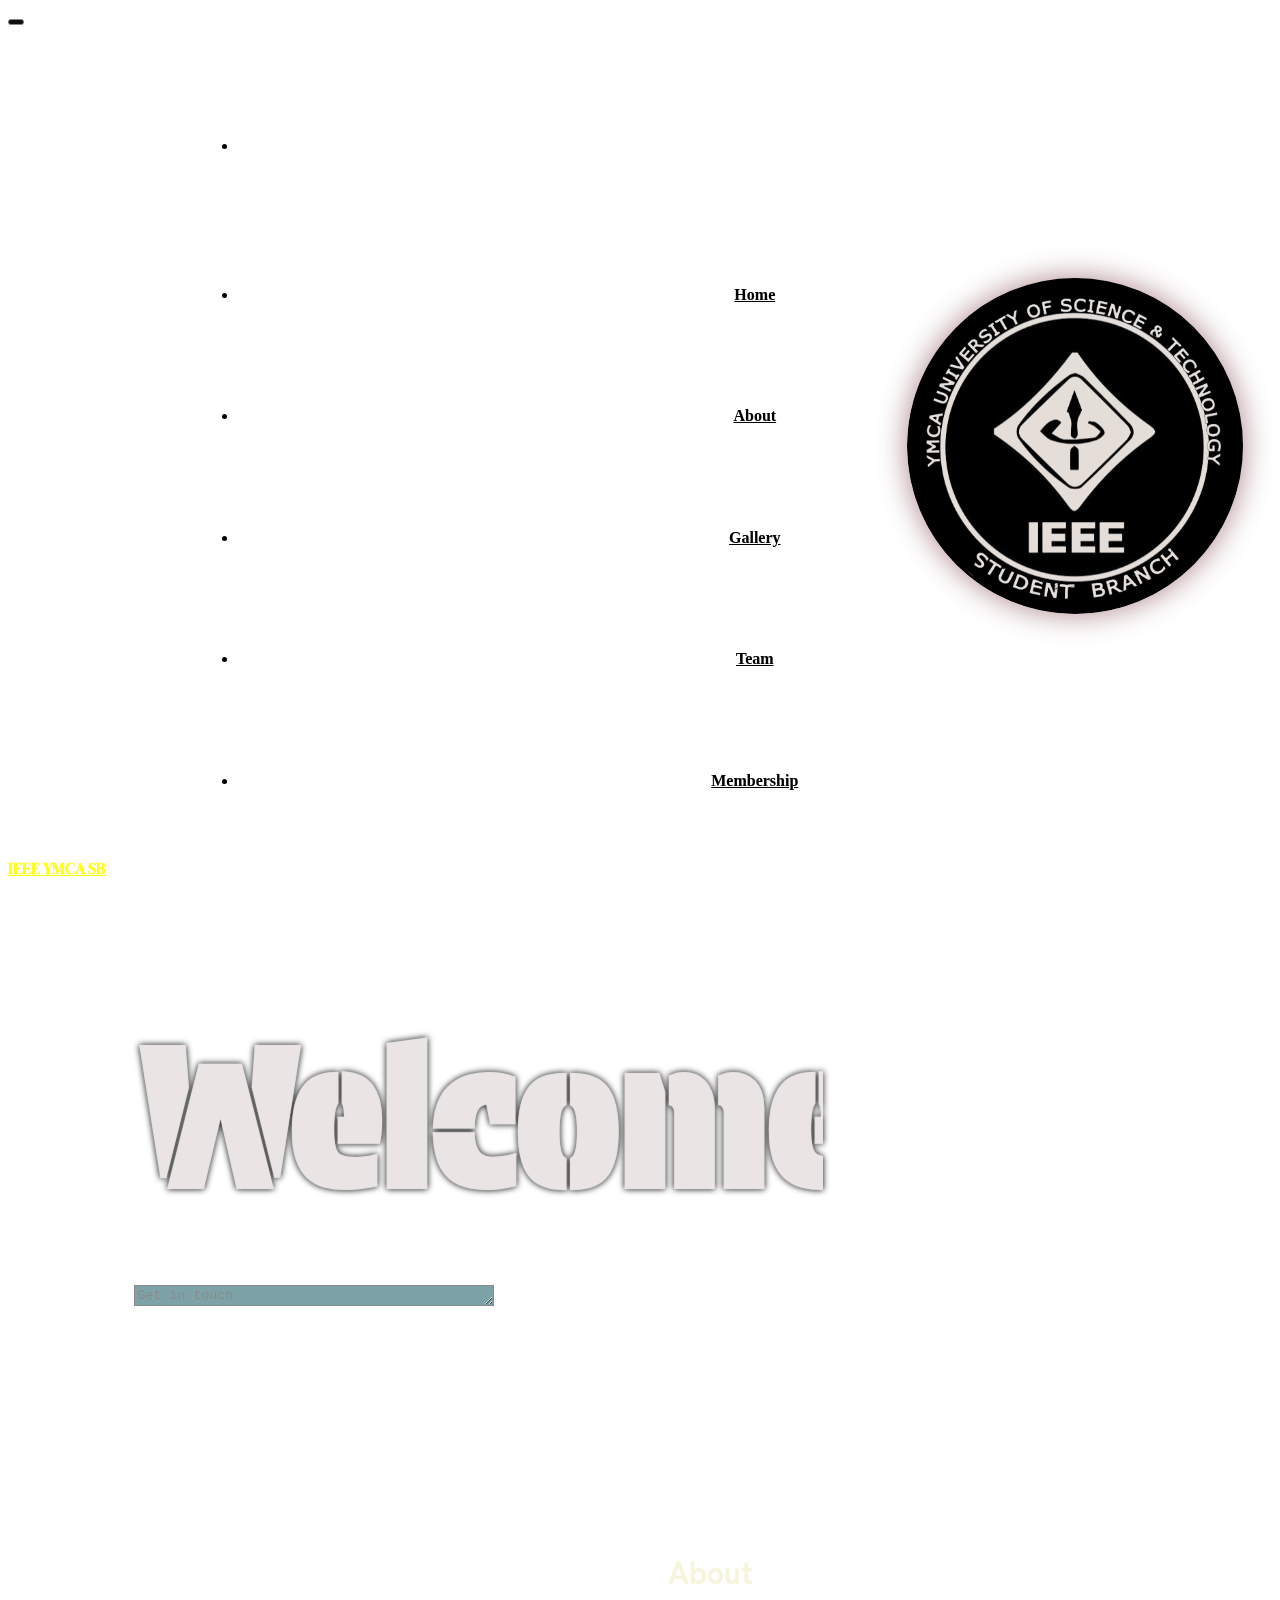
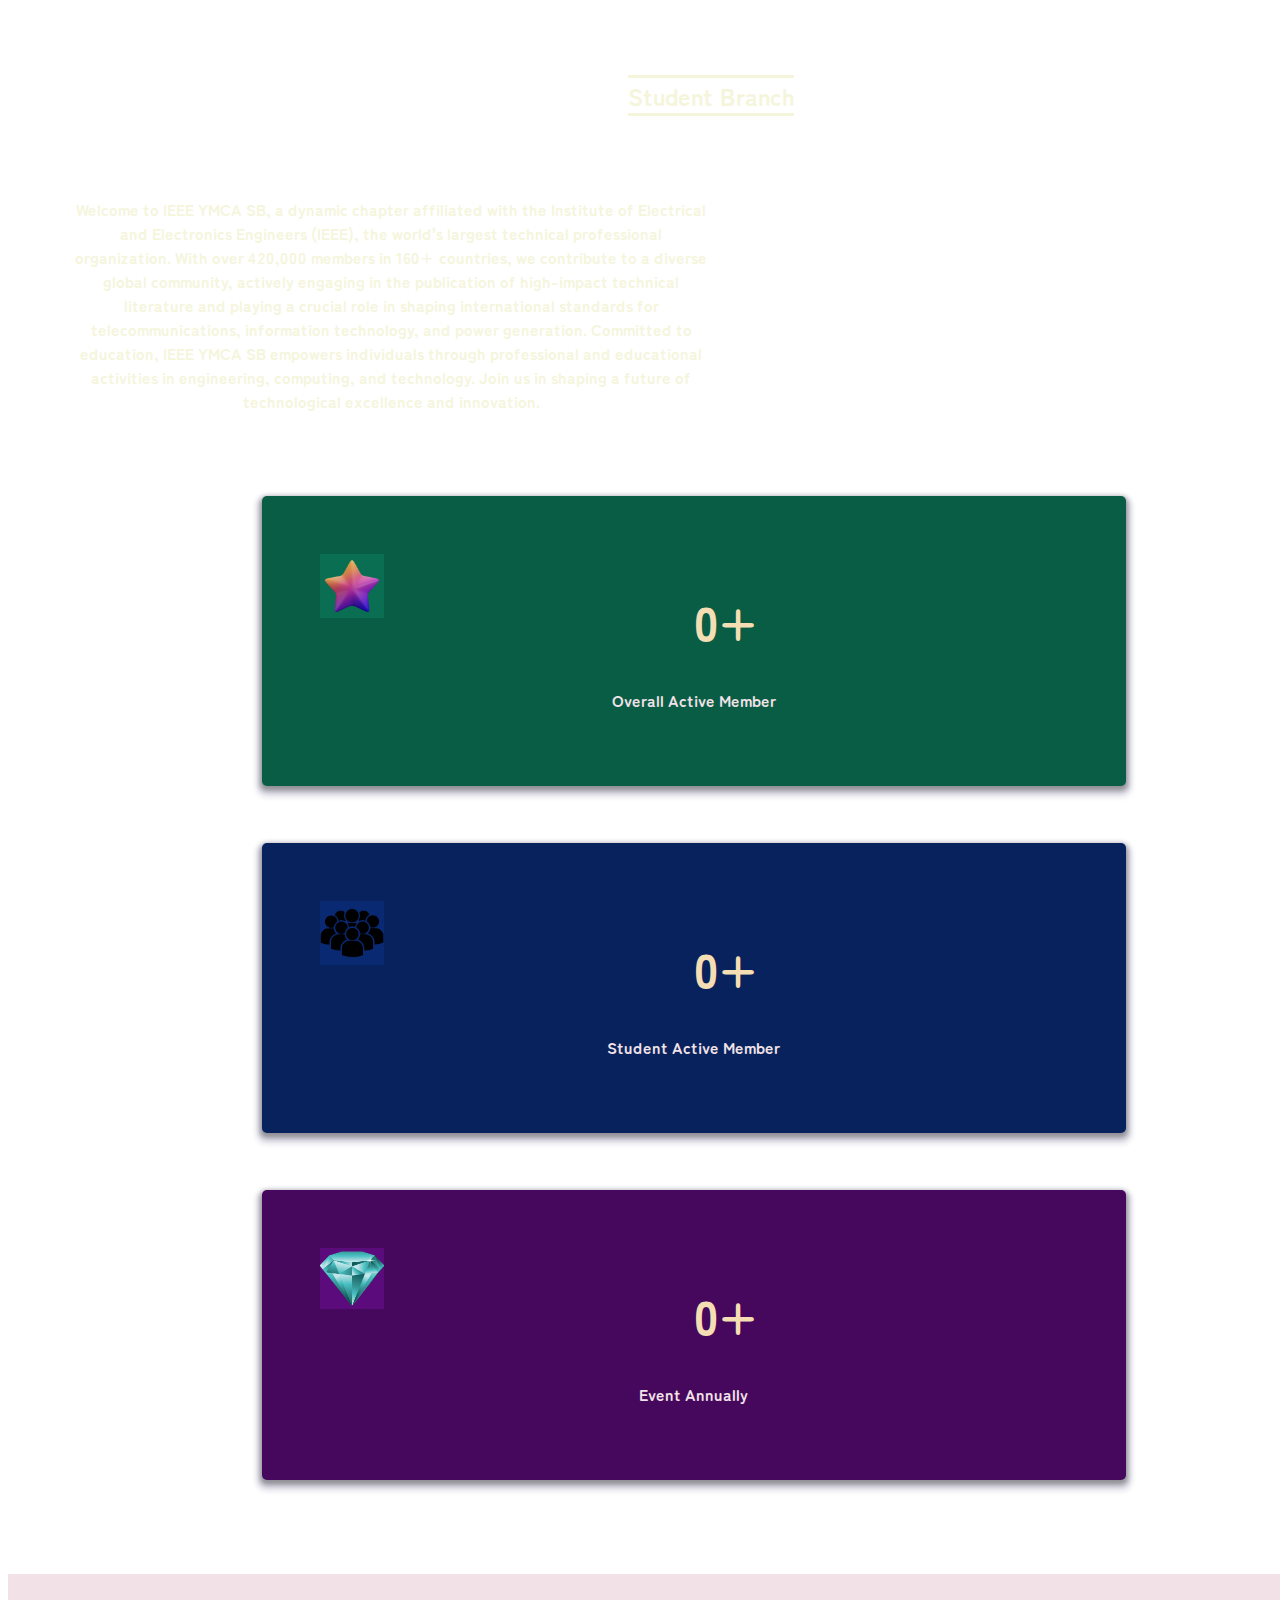
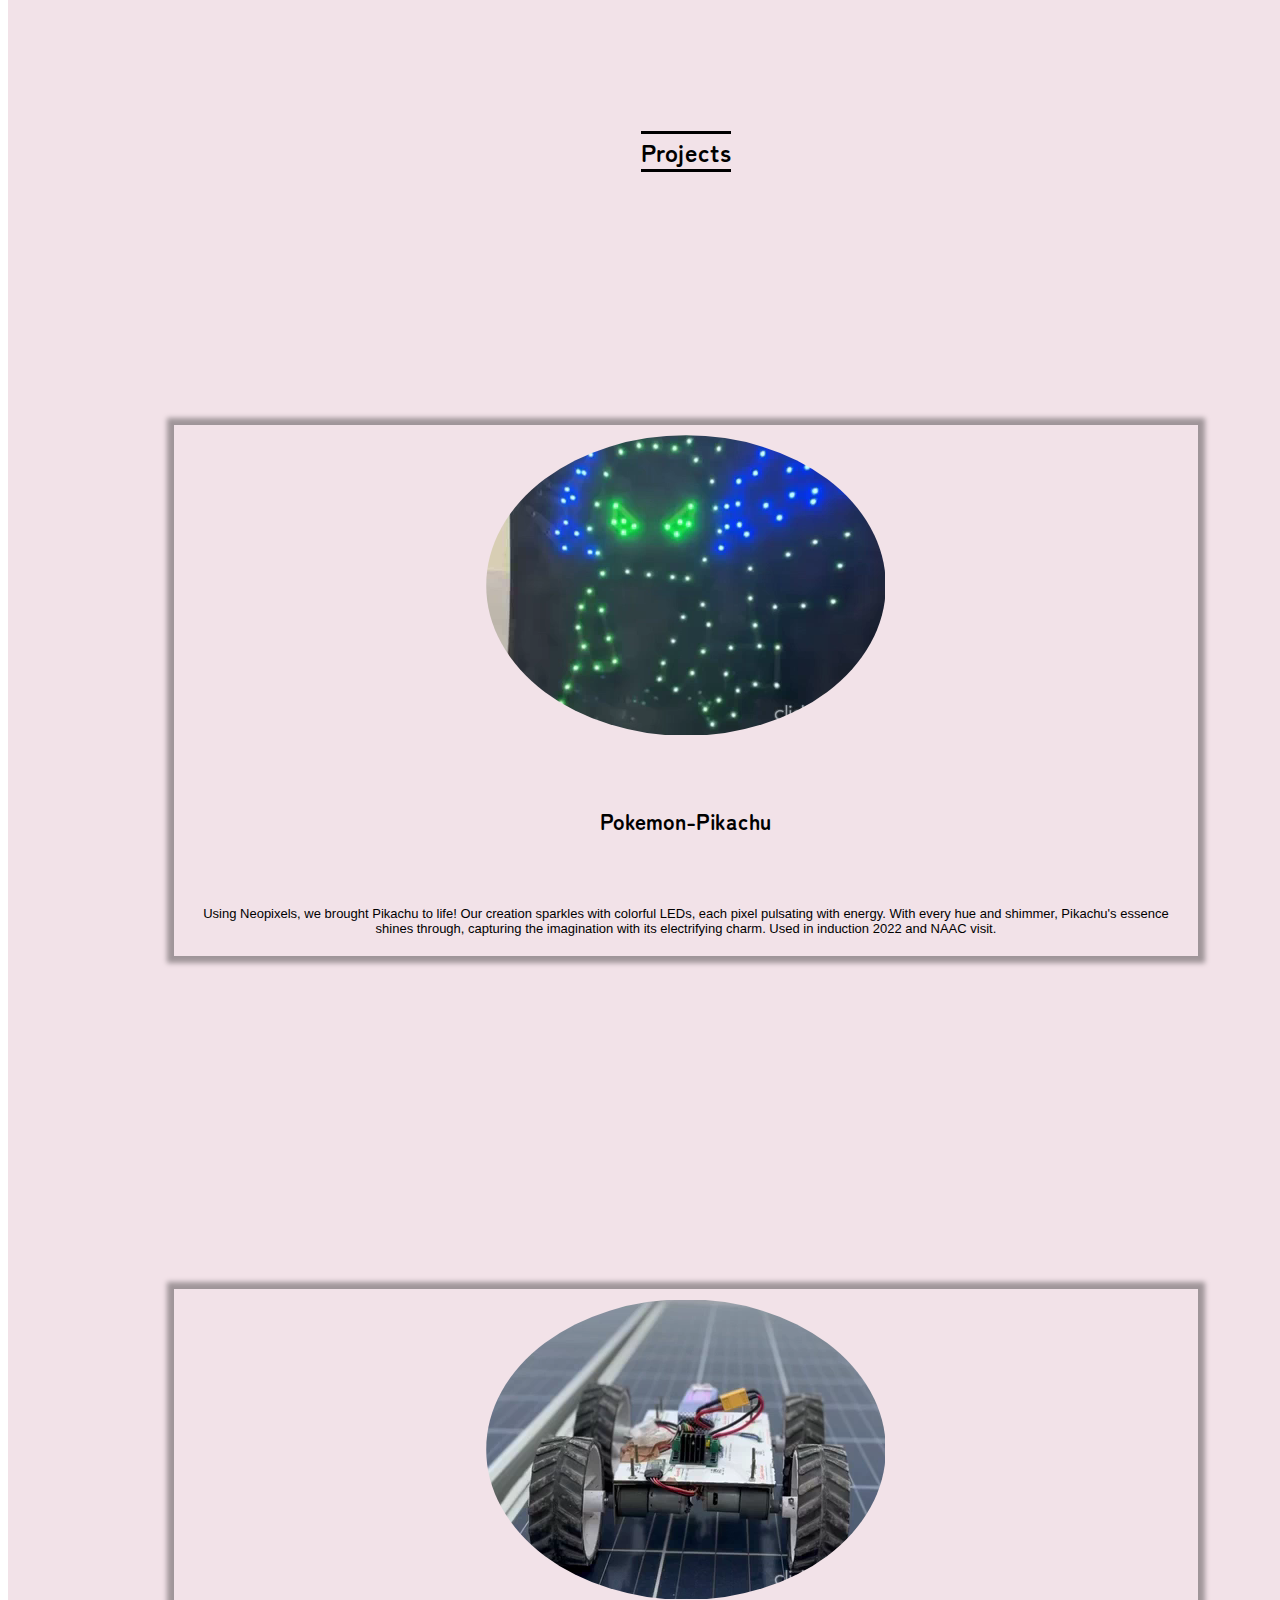
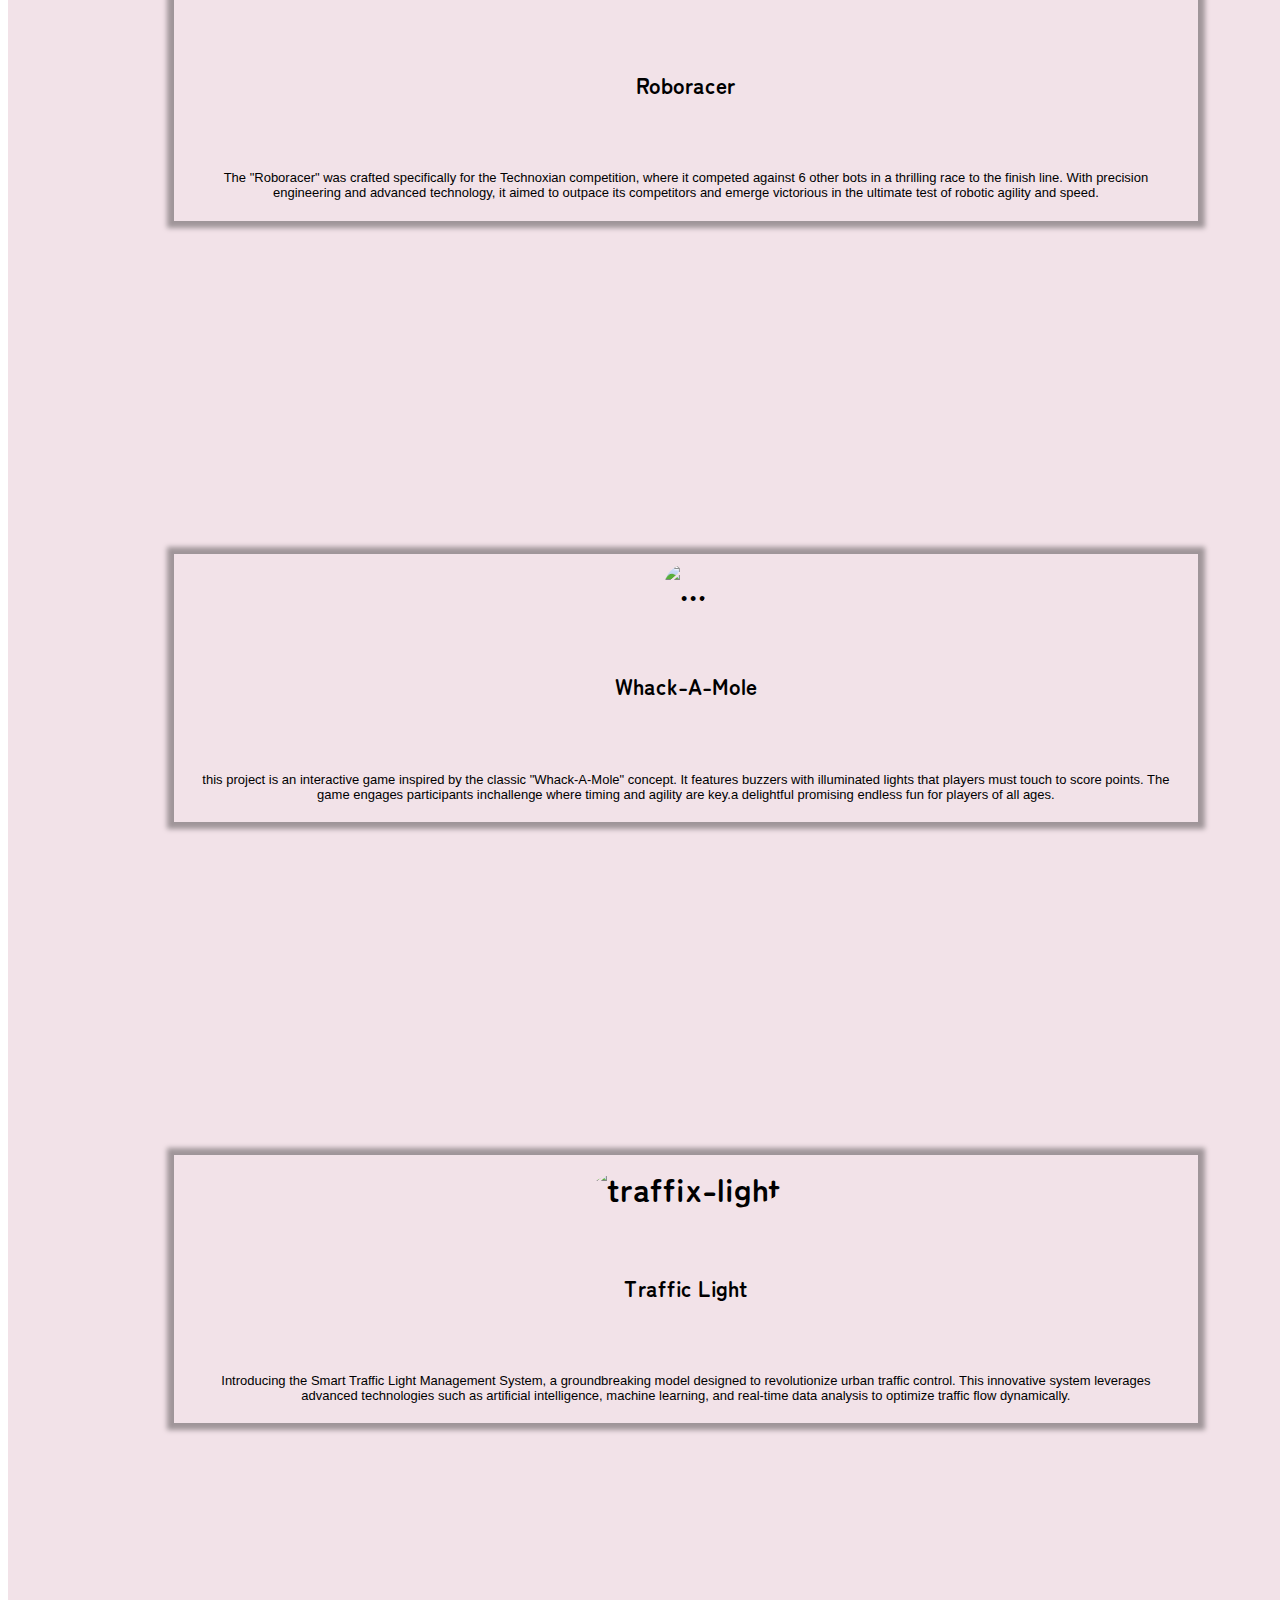
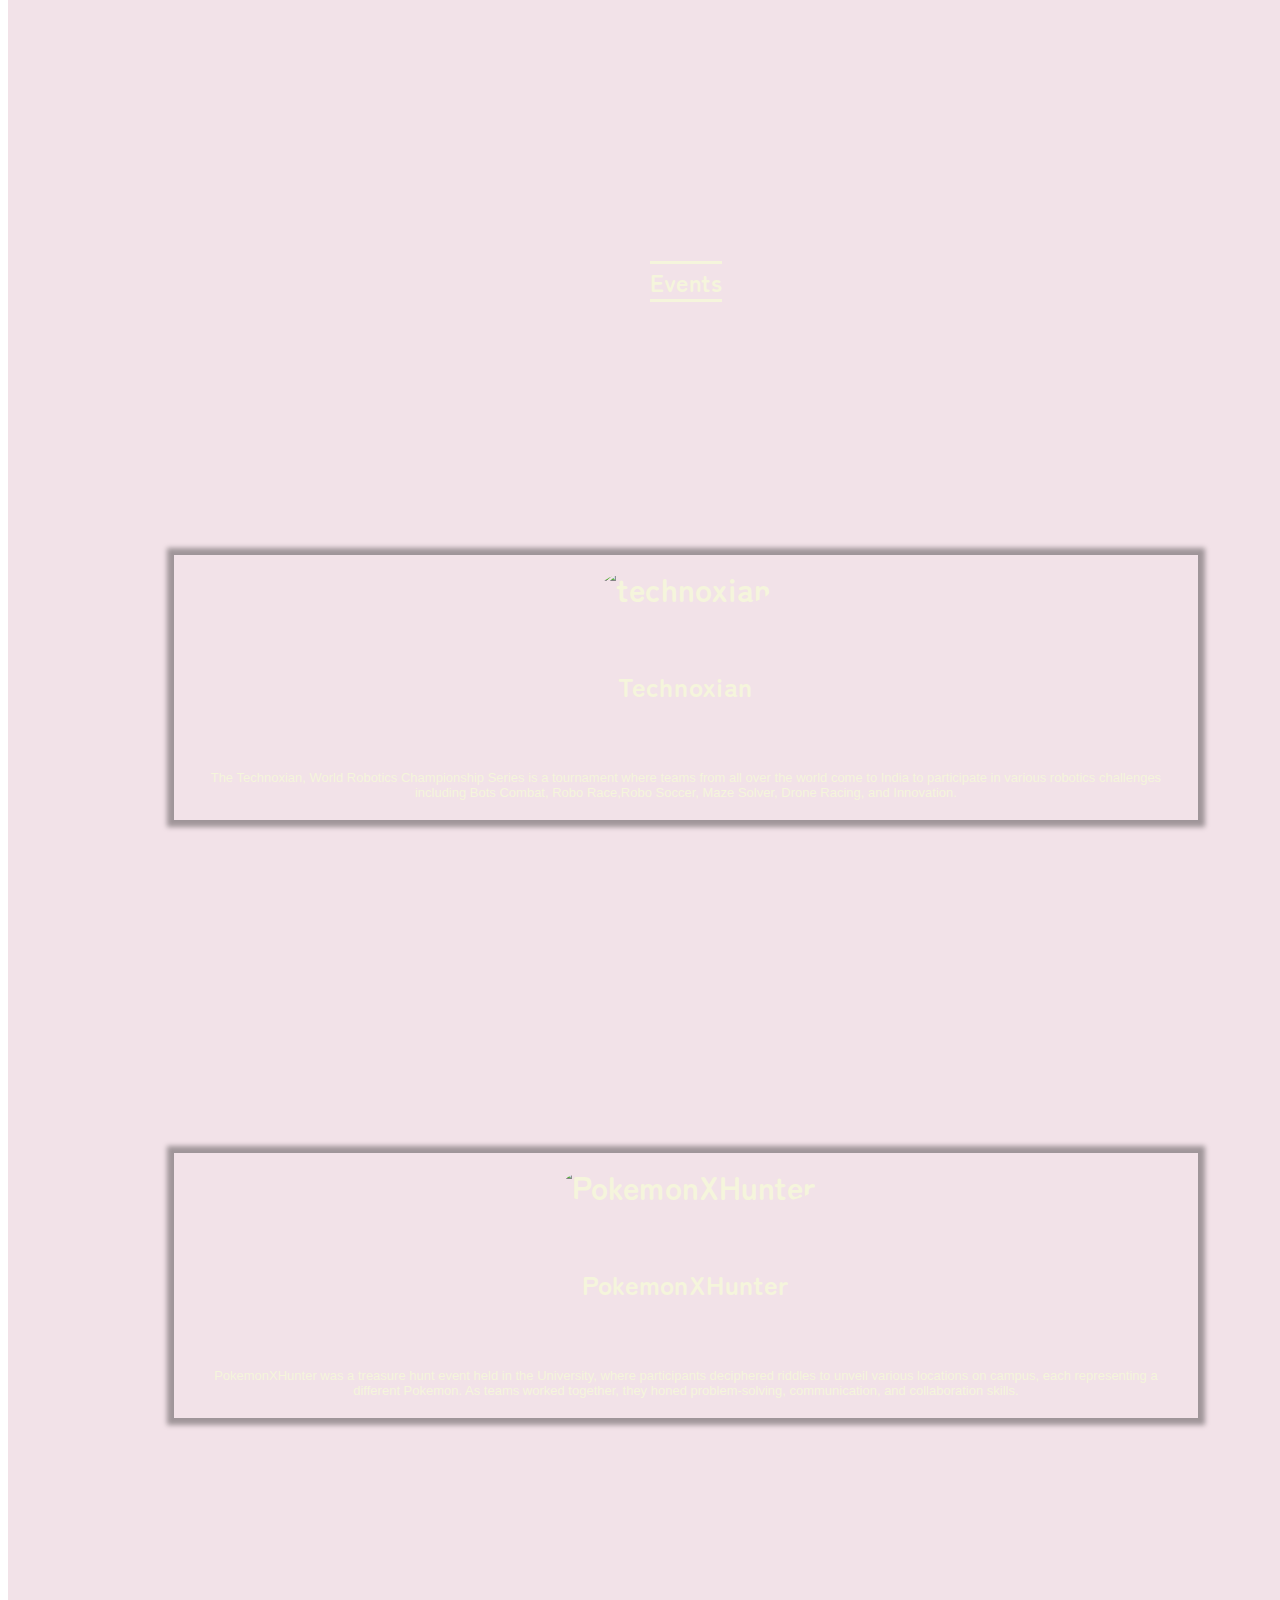
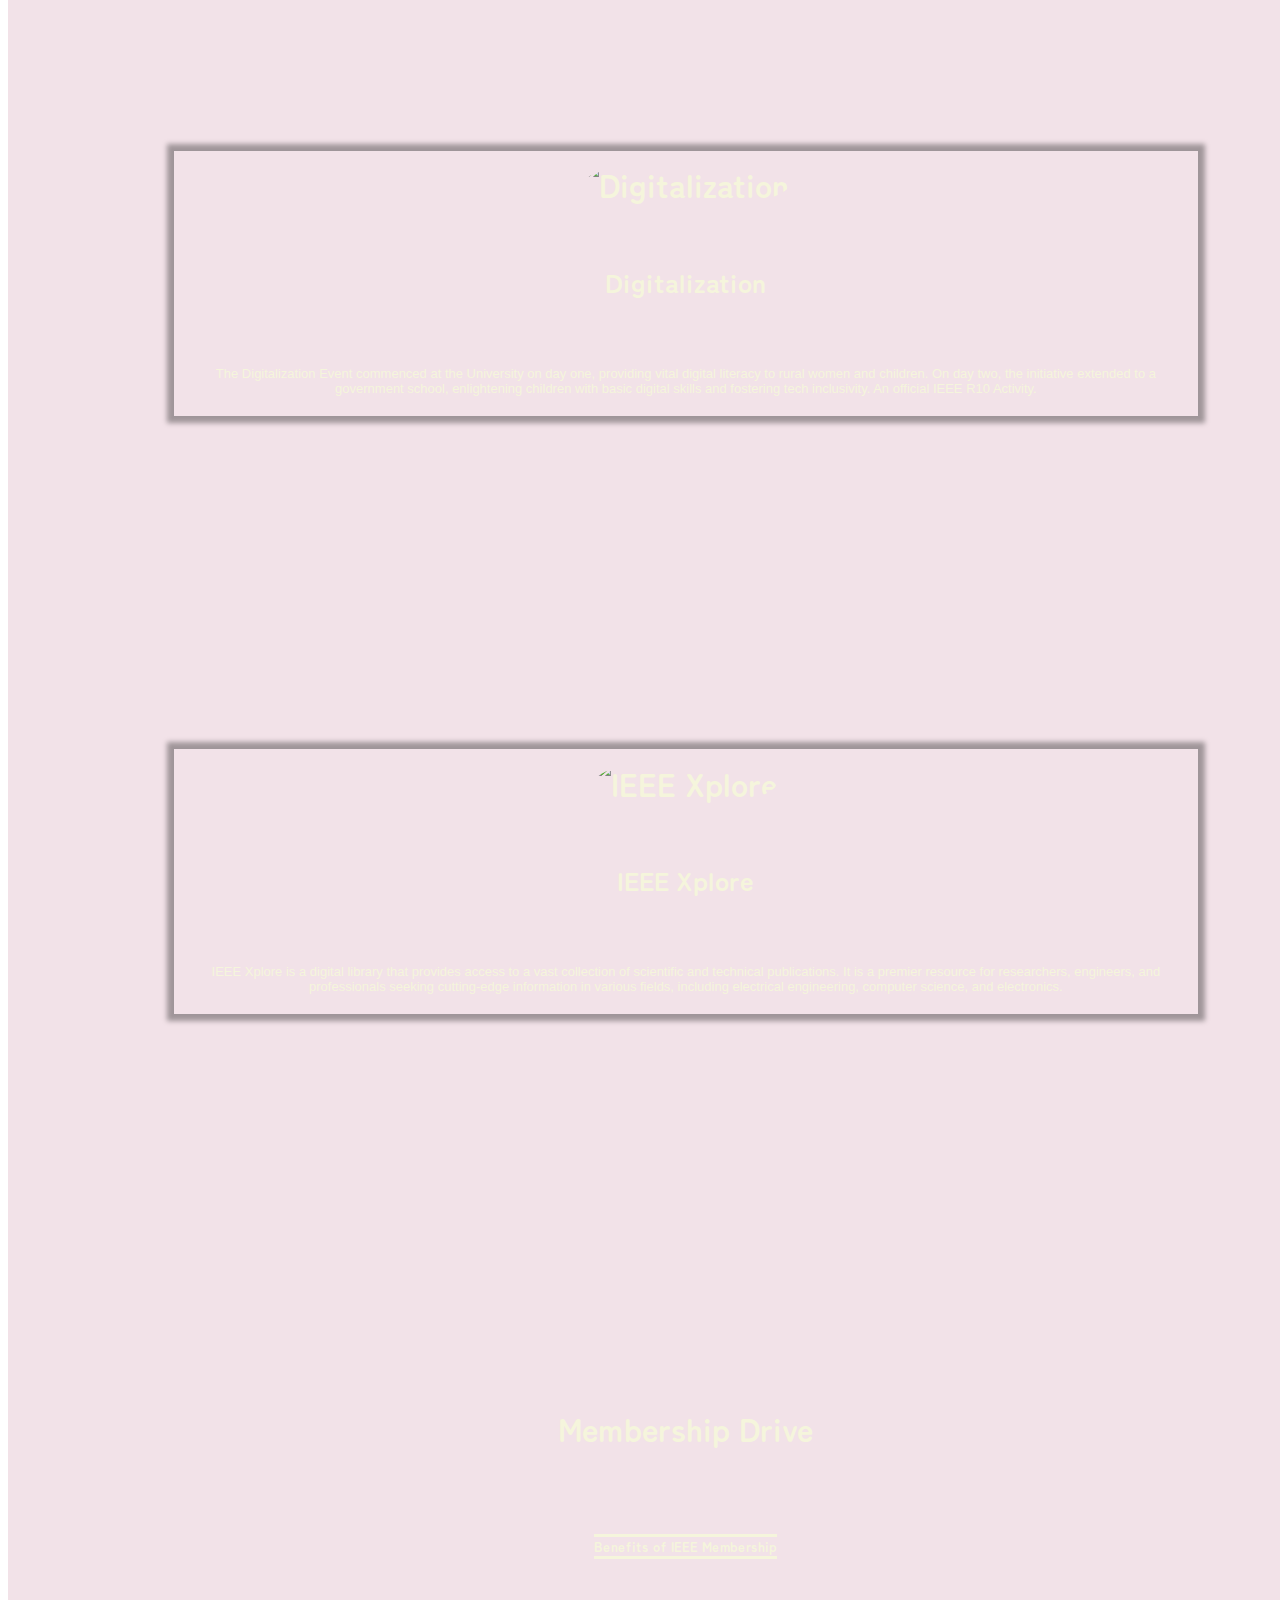
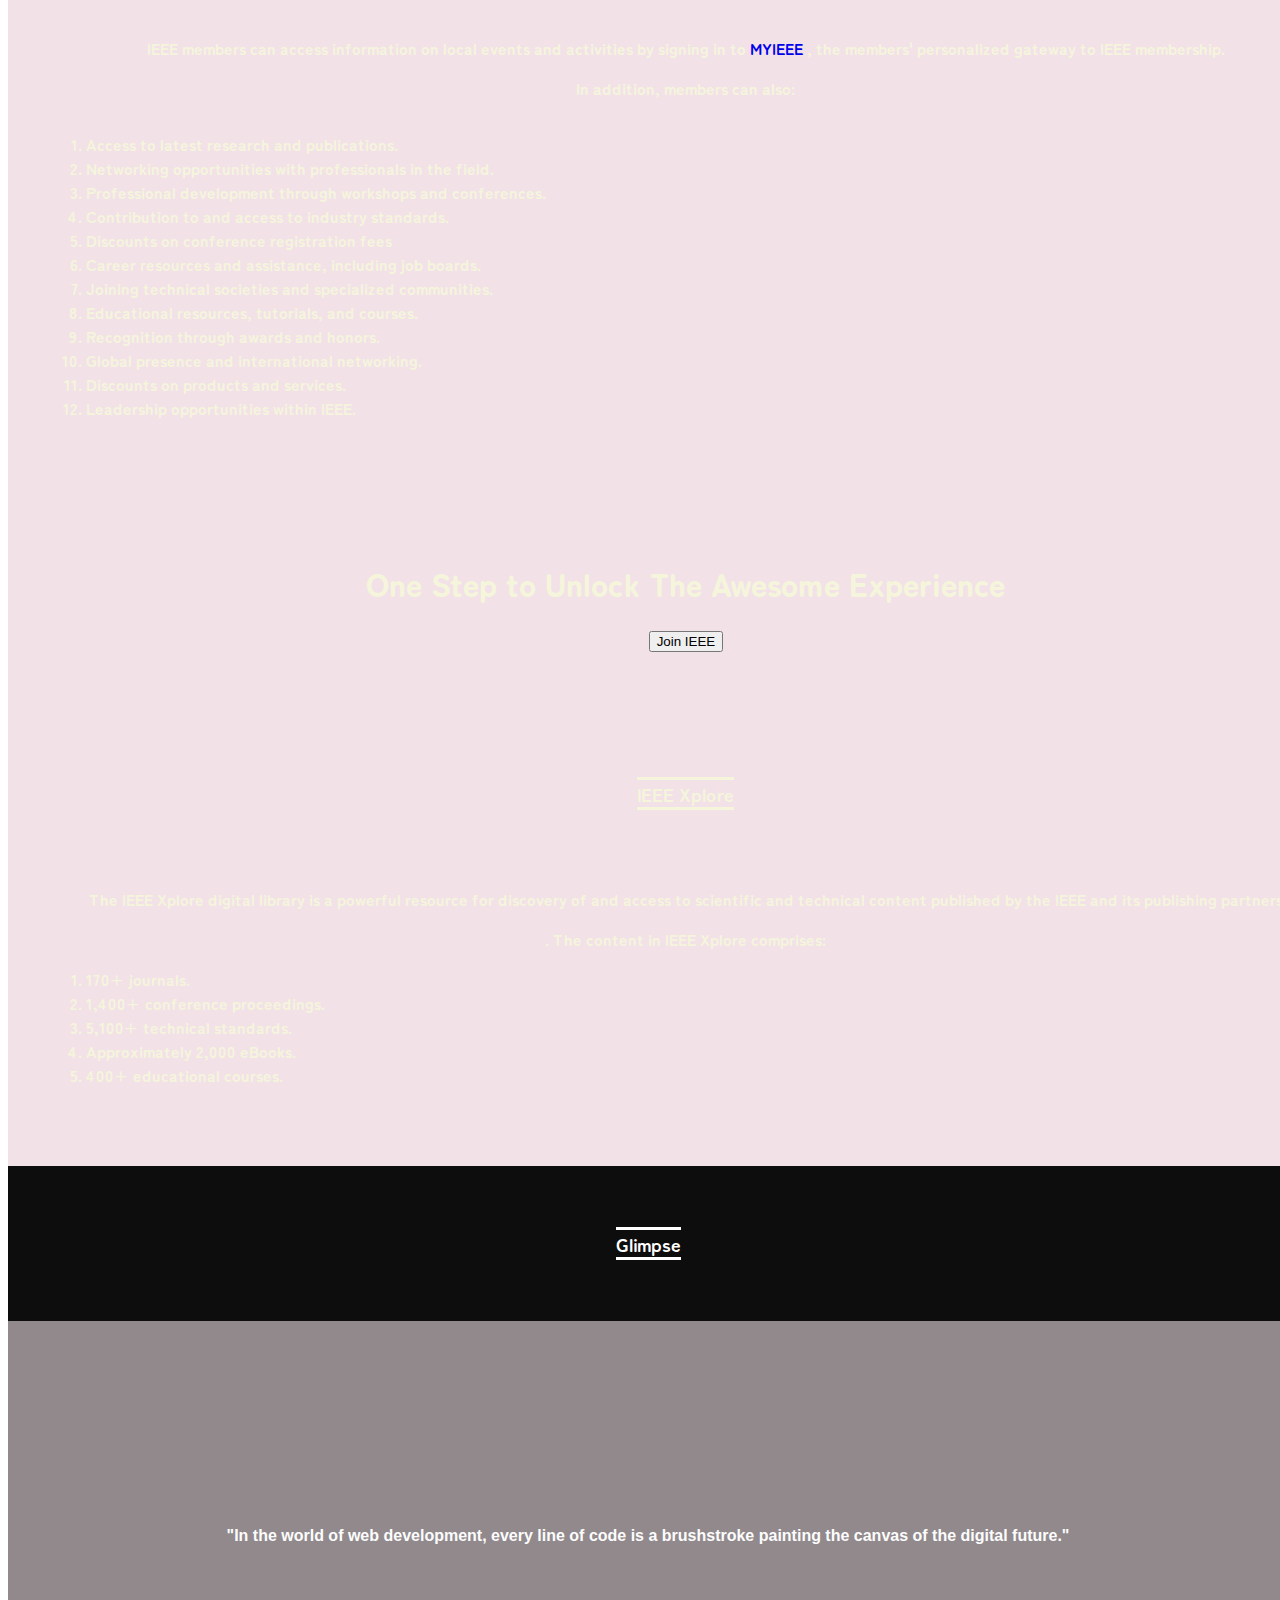
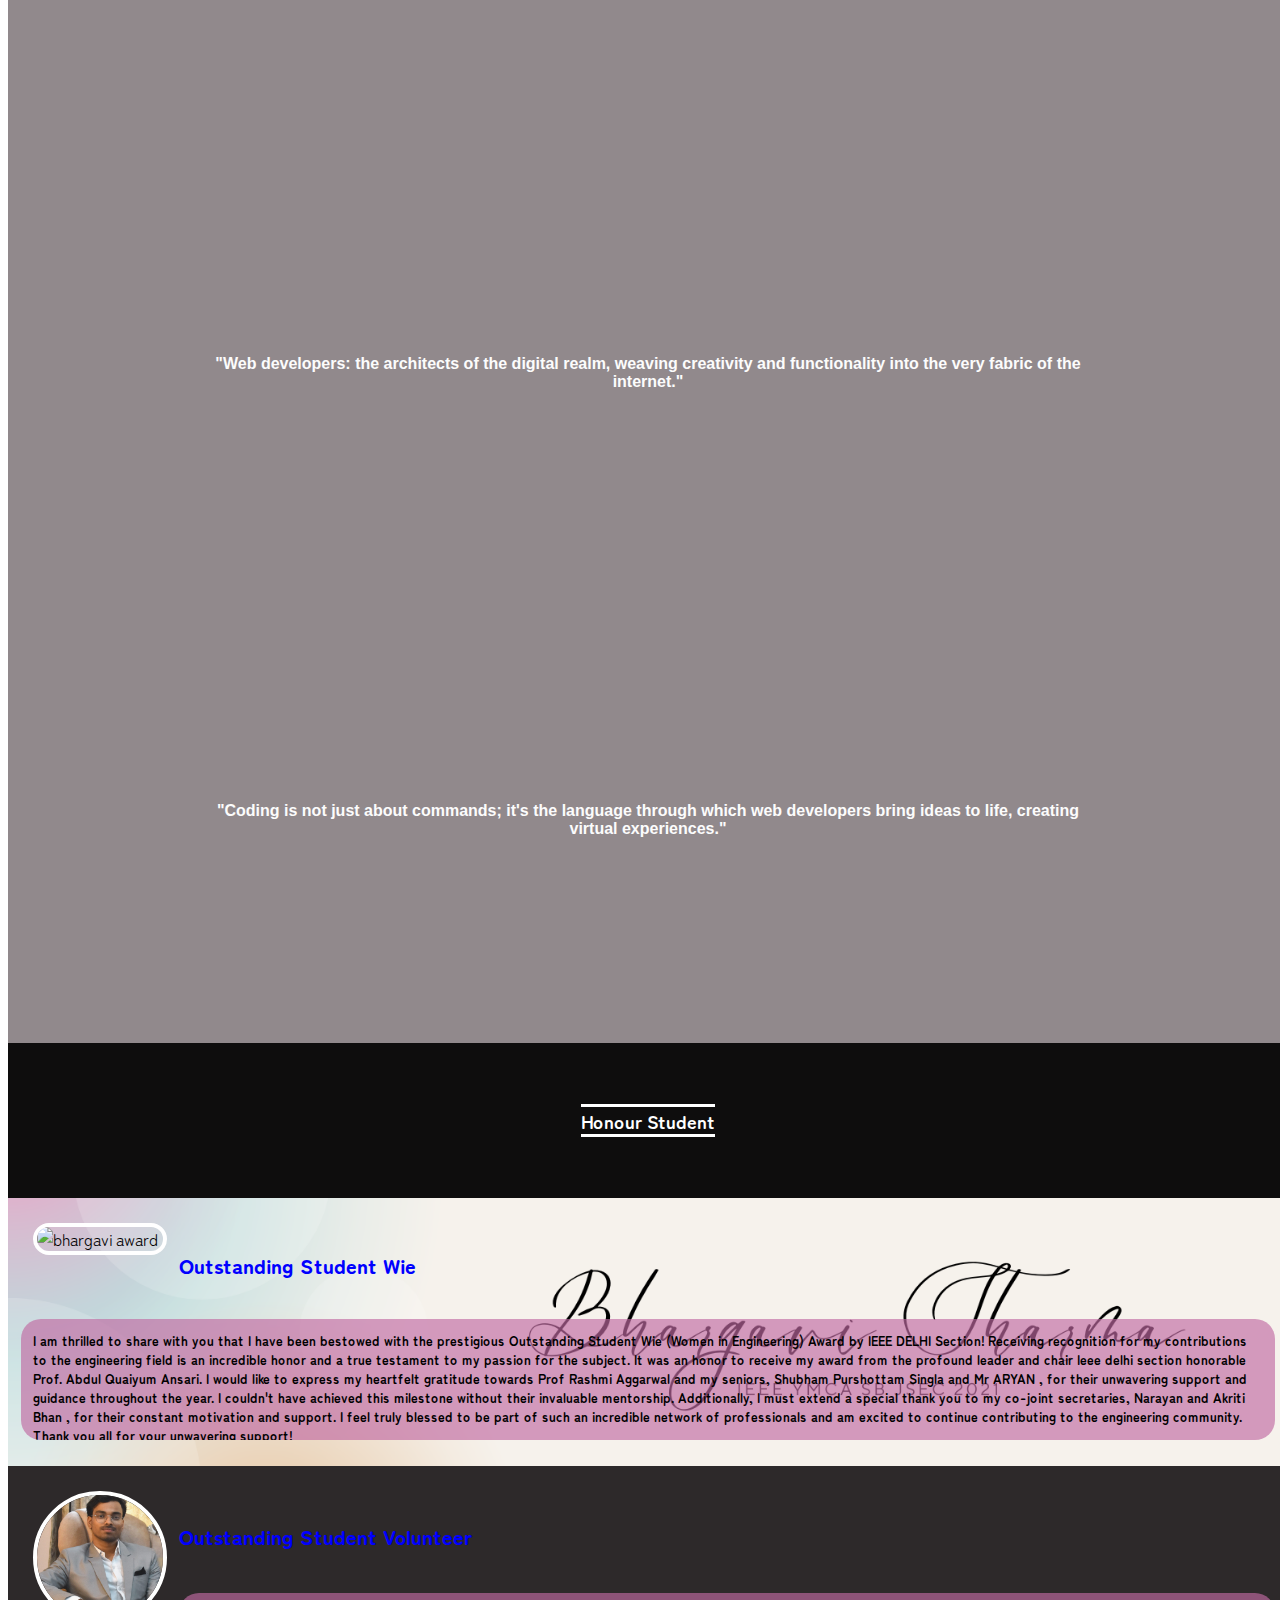
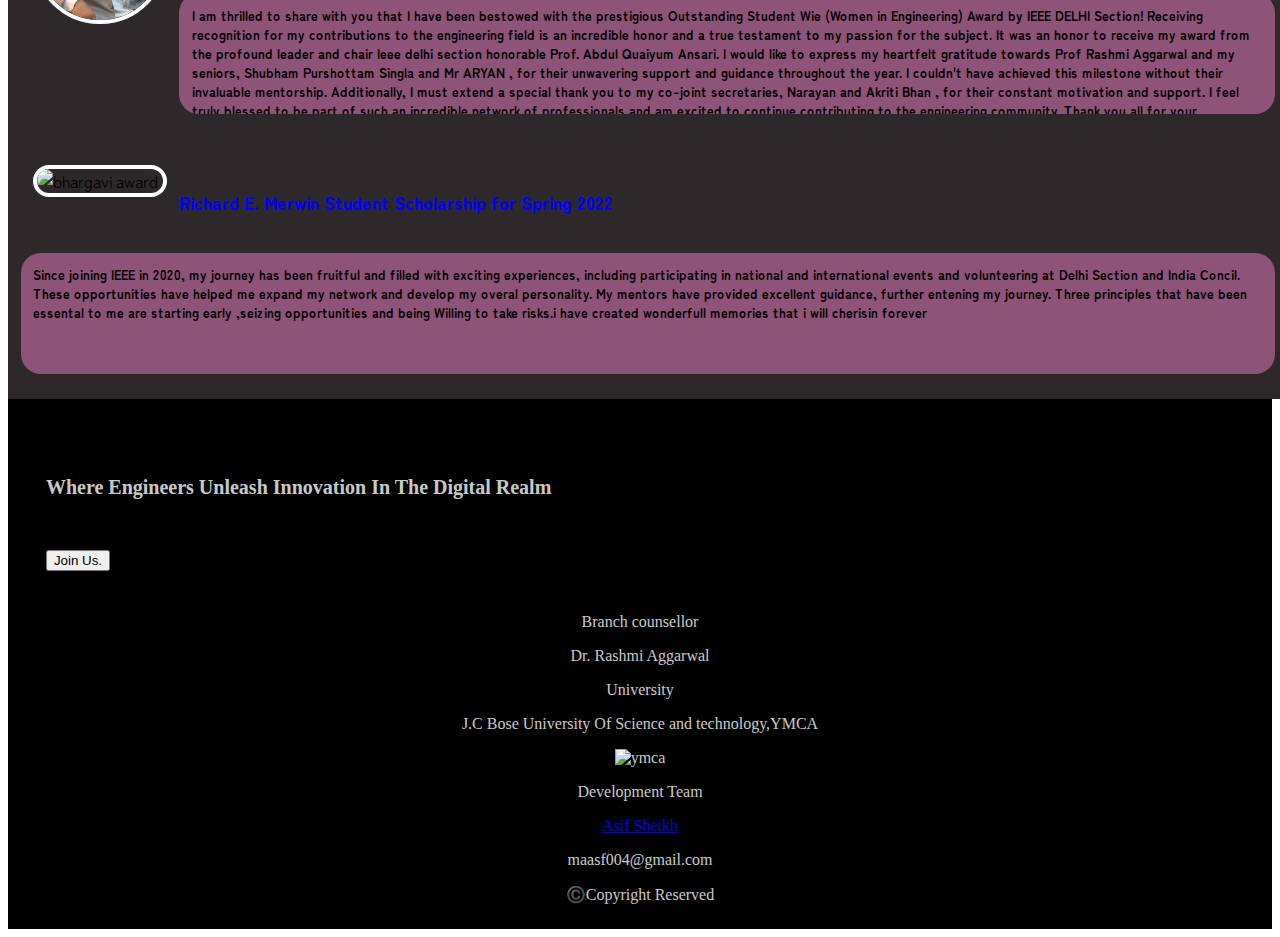
==== commit 7acdd27c: "Add files via upload" ====
--- a/index.html
+++ b/index.html
@@ -25,7 +25,8 @@
   <link rel="stylesheet" href="ieeecss/home.css">
   <link href="https://cdn.jsdelivr.net/npm/bootstrap@5.3.2/dist/css/bootstrap.min.css" rel="stylesheet"
     integrity="sha384-T3c6CoIi6uLrA9TneNEoa7RxnatzjcDSCmG1MXxSR1GAsXEV/Dwwykc2MPK8M2HN" crossorigin="anonymous">
-
+<script src= "https://cdnjs.cloudflare.com/ajax/libs/jquery/3.4.0/jquery.min.js">
+    </script>
 </head>
 
 <body>
@@ -74,30 +75,25 @@
         <img class="rot-img-text" src="icon img/ieee-icon-removebg-preview-removebg-preview (1).png" alt="ieeeymcasb"></div>
       <div class="opening-box">
         <div class="opening-text">Welcome..  To Ieee Ymca SB</div>
-
+        
         <form name="contact" method="POST" netlify-honeypot="bot-field" data-netlify="true"   data-netlify-recaptcha="true"
->
-          <div class="message form-group ">
-             <p class="hidden" style="visibility: hidden;">
-    <label>
-      <input name="bot-field" />
-    </label>
-  </p>
-            <div data-netlify-recaptcha="true"></div>
-          <textarea name="message" id="formMessage" class="form-width  form-control-lg" rows="1"
-              placeholder="Get in touch"></textarea>
-          </div>
-          
-          <div class=" submit-s  ">
-            <button type="submit" style="border-style: none ; background-color: transparent;" ><i  class=" fa-solid fa-circle-arrow-right fa-2xl " 
-                style="color: #5a8ee2;"></i></button>
-          </div>
-        </form> 
-  </p>
-</form>
-
-     
-   
+        >
+                  <div class="message form-group ">
+                     <p class="hidden" style="visibility: hidden;">
+            <label>
+              <input name="bot-field" />
+            </label>
+          </p>
+                    <div data-netlify-recaptcha="true"></div>
+                  <textarea name="message" id="formMessage" class="form-width  form-control-lg" rows="1"
+                      placeholder="Get in touch"></textarea>
+                  </div>
+                  
+                  <div class=" submit-s  ">
+                    <button type="submit" style="border-style: none ; background-color: transparent;" ><i  class=" fa-solid fa-circle-arrow-right fa-2xl " 
+                        style="color: #5a8ee2;"></i></button>
+                  </div>
+                </form> 
       </div>
 
     </div>
@@ -531,41 +527,15 @@
   </footer>
 
 
+<script src="home.js"></script>
+
   <script src="https://cdn.jsdelivr.net/npm/bootstrap@5.3.2/dist/js/bootstrap.bundle.min.js"
     integrity="sha384-C6RzsynM9kWDrMNeT87bh95OGNyZPhcTNXj1NW7RuBCsyN/o0jlpcV8Qyq46cDfL"
     crossorigin="anonymous"></script>
 
-  <script>
-    var delayInMilliseconds = 1500;
-
-    setTimeout(function () {
-
-      const counters = document.querySelectorAll('.count');
-      const speed = 10;
-      counters.forEach((counter) => {
-        const updateCount = () => {
-          const target = parseInt(counter.getAttribute('data-target'));
-          const count = parseInt(counter.innerText);
-          const increment = Math.trunc(target / speed);
-
-          if (count < target) {
-            counter.innerText = count + increment;
-            setTimeout(updateCount, 30);
-          } else {
-            counter.innerText = target;
-          }
-        };
-        updateCount();
-      });
-
-    }, delayInMilliseconds);
-
-  </script>
-<script></script>
-<script src= "https://cdnjs.cloudflare.com/ajax/libs/jquery/3.4.0/jquery.min.js">
-    </script>
-<script src="home.js"></script>
+
+
 
 </body>
 
-</html>
+</html>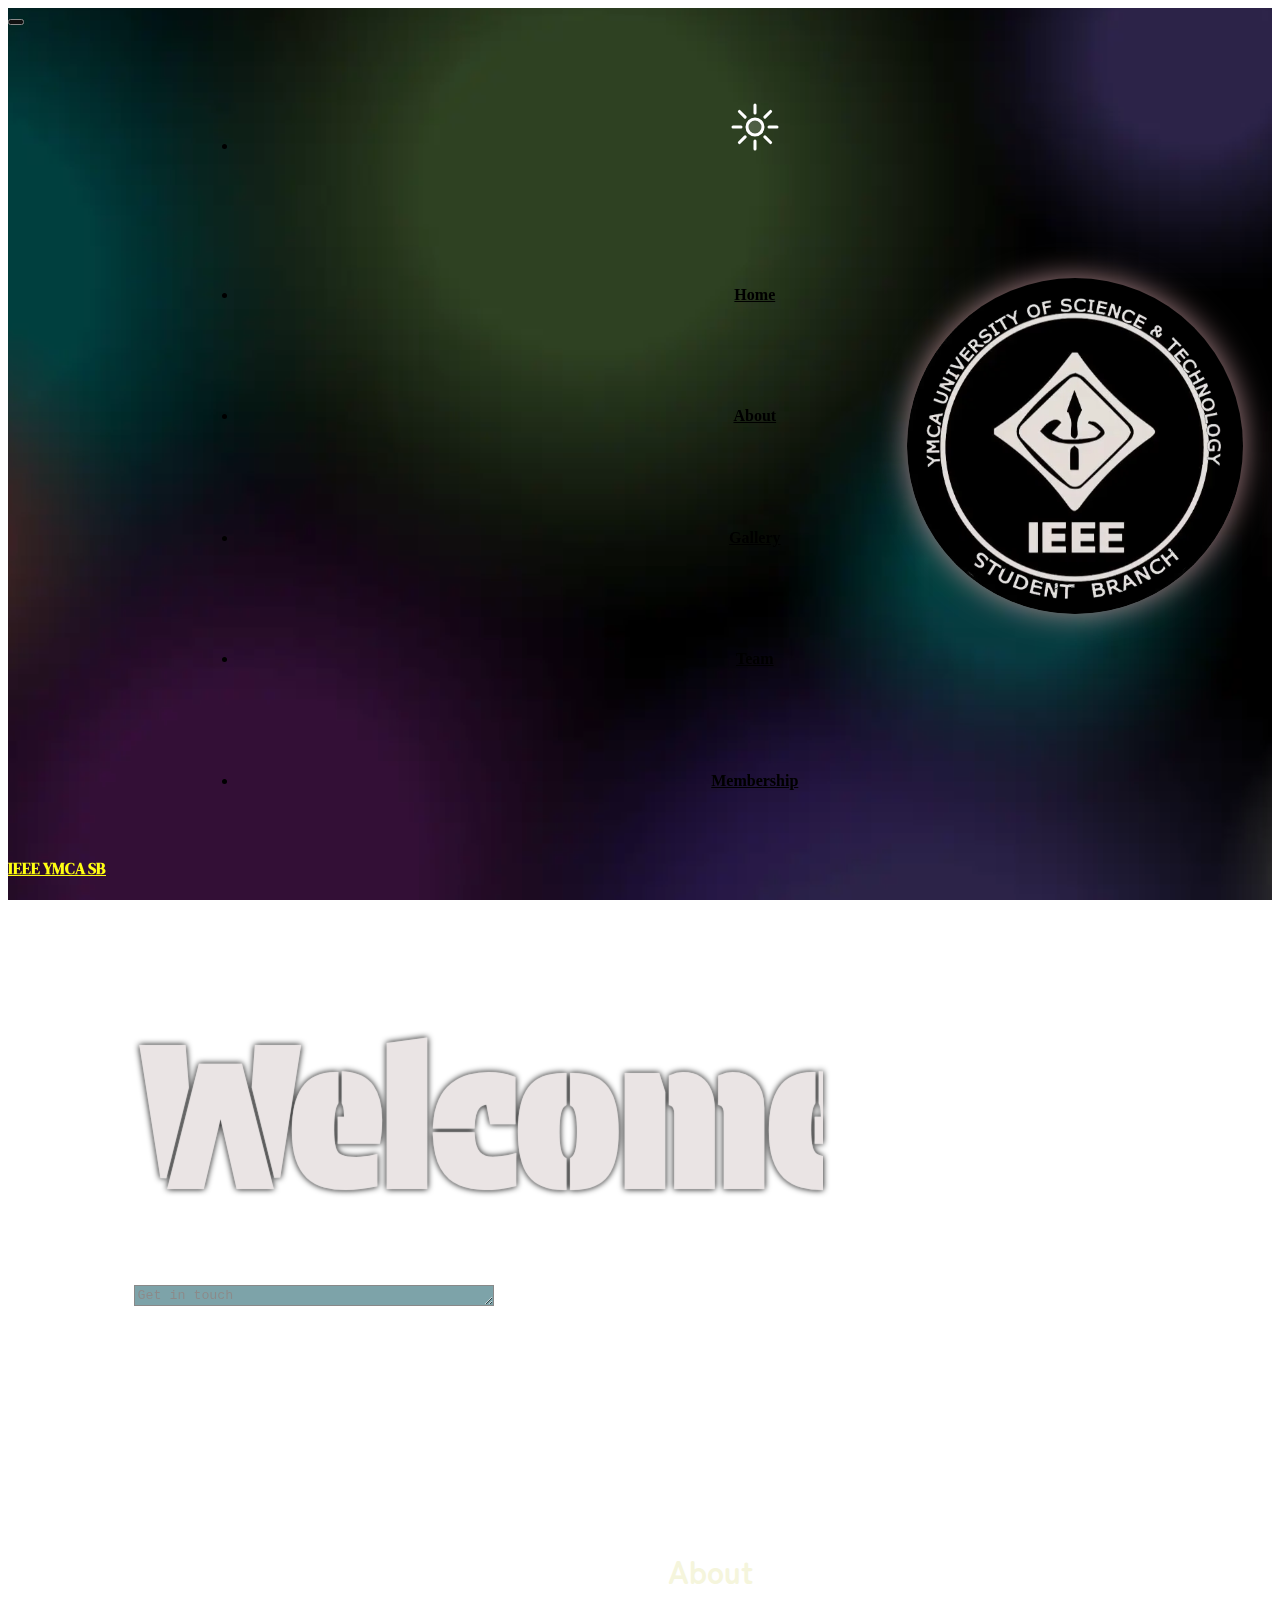
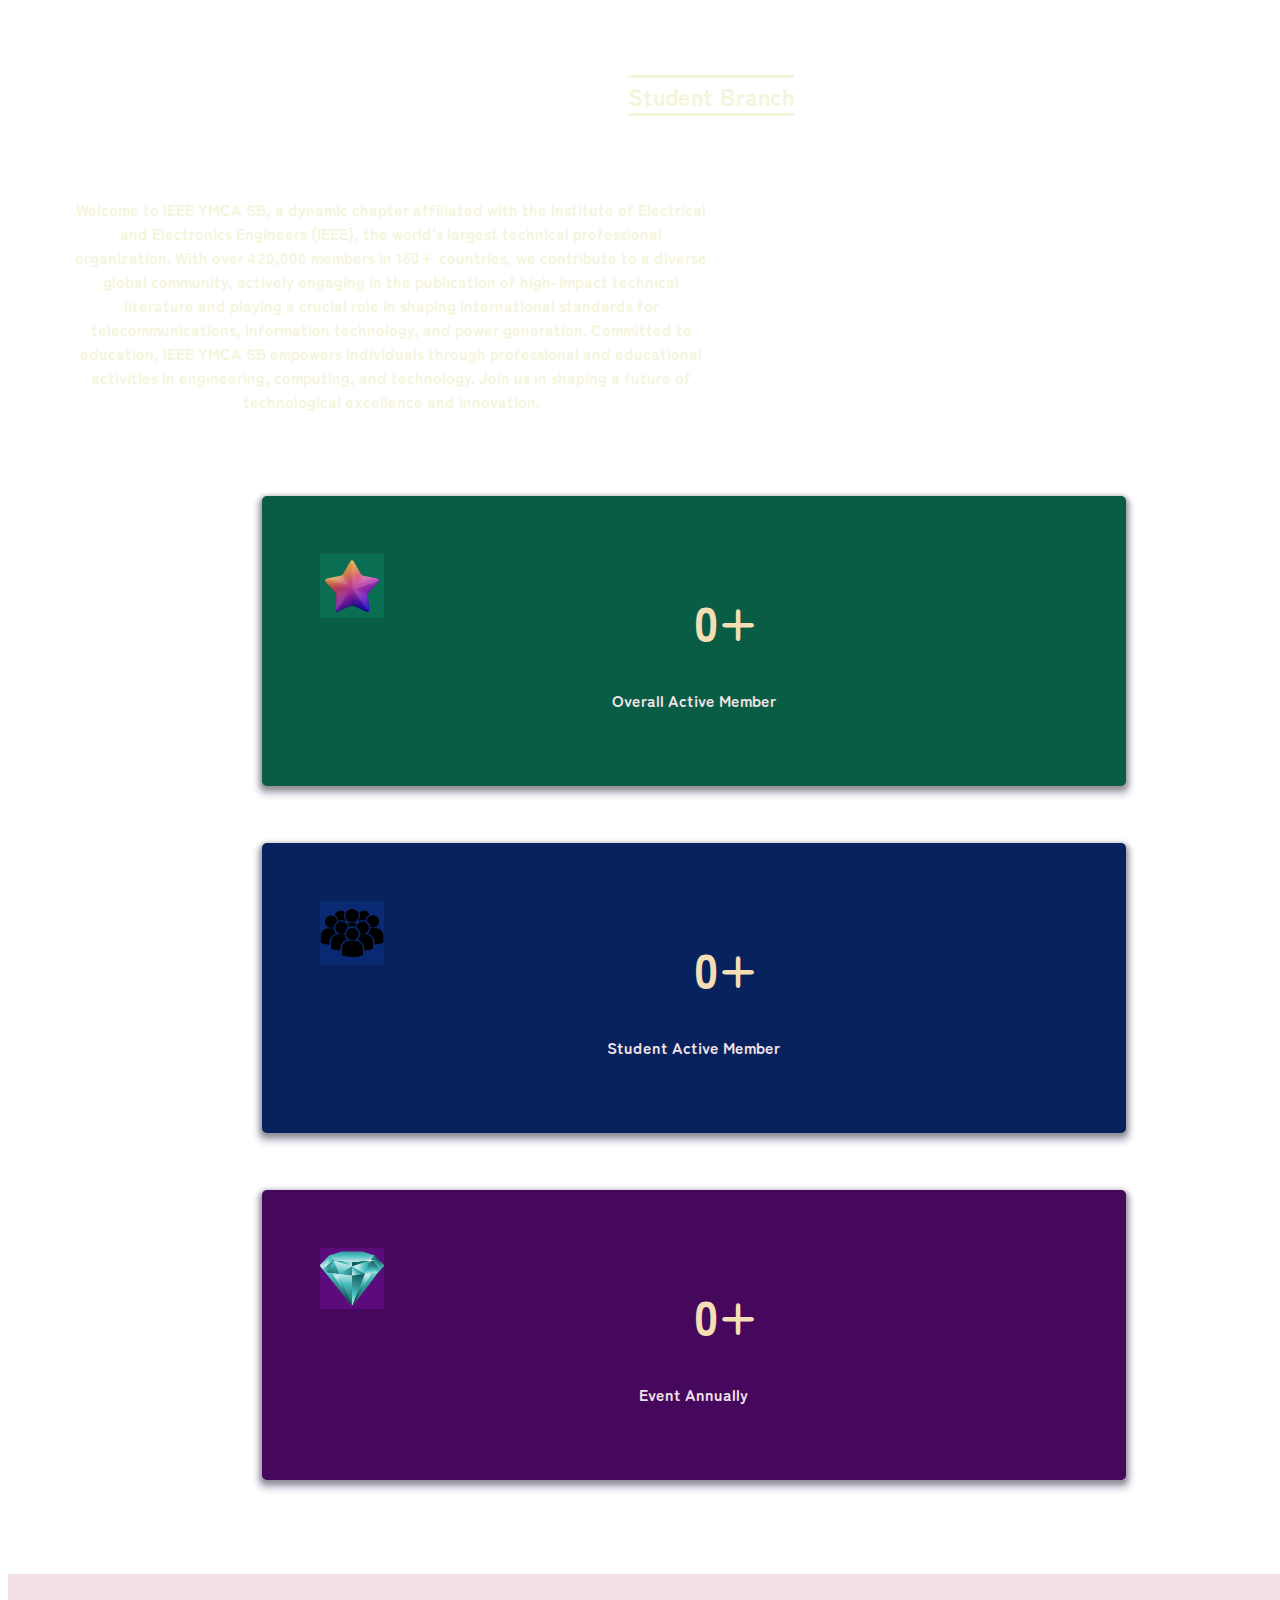
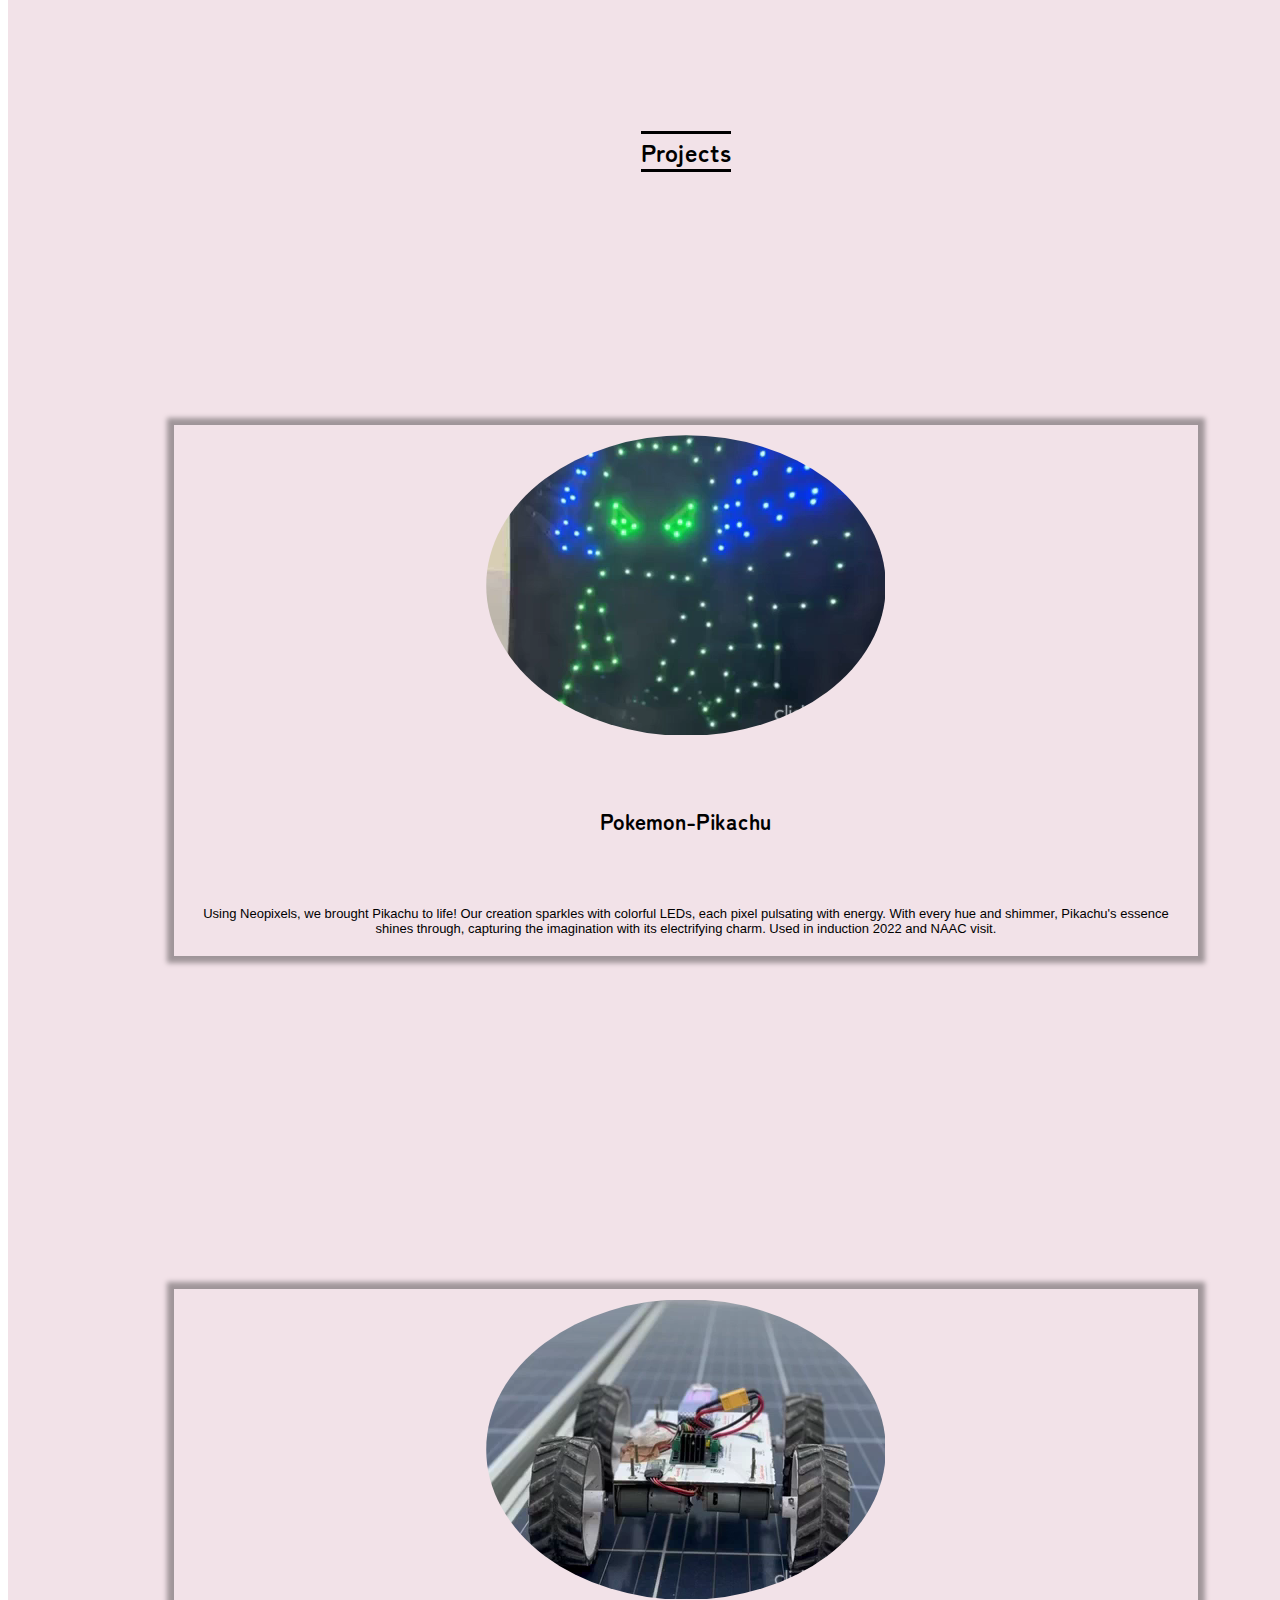
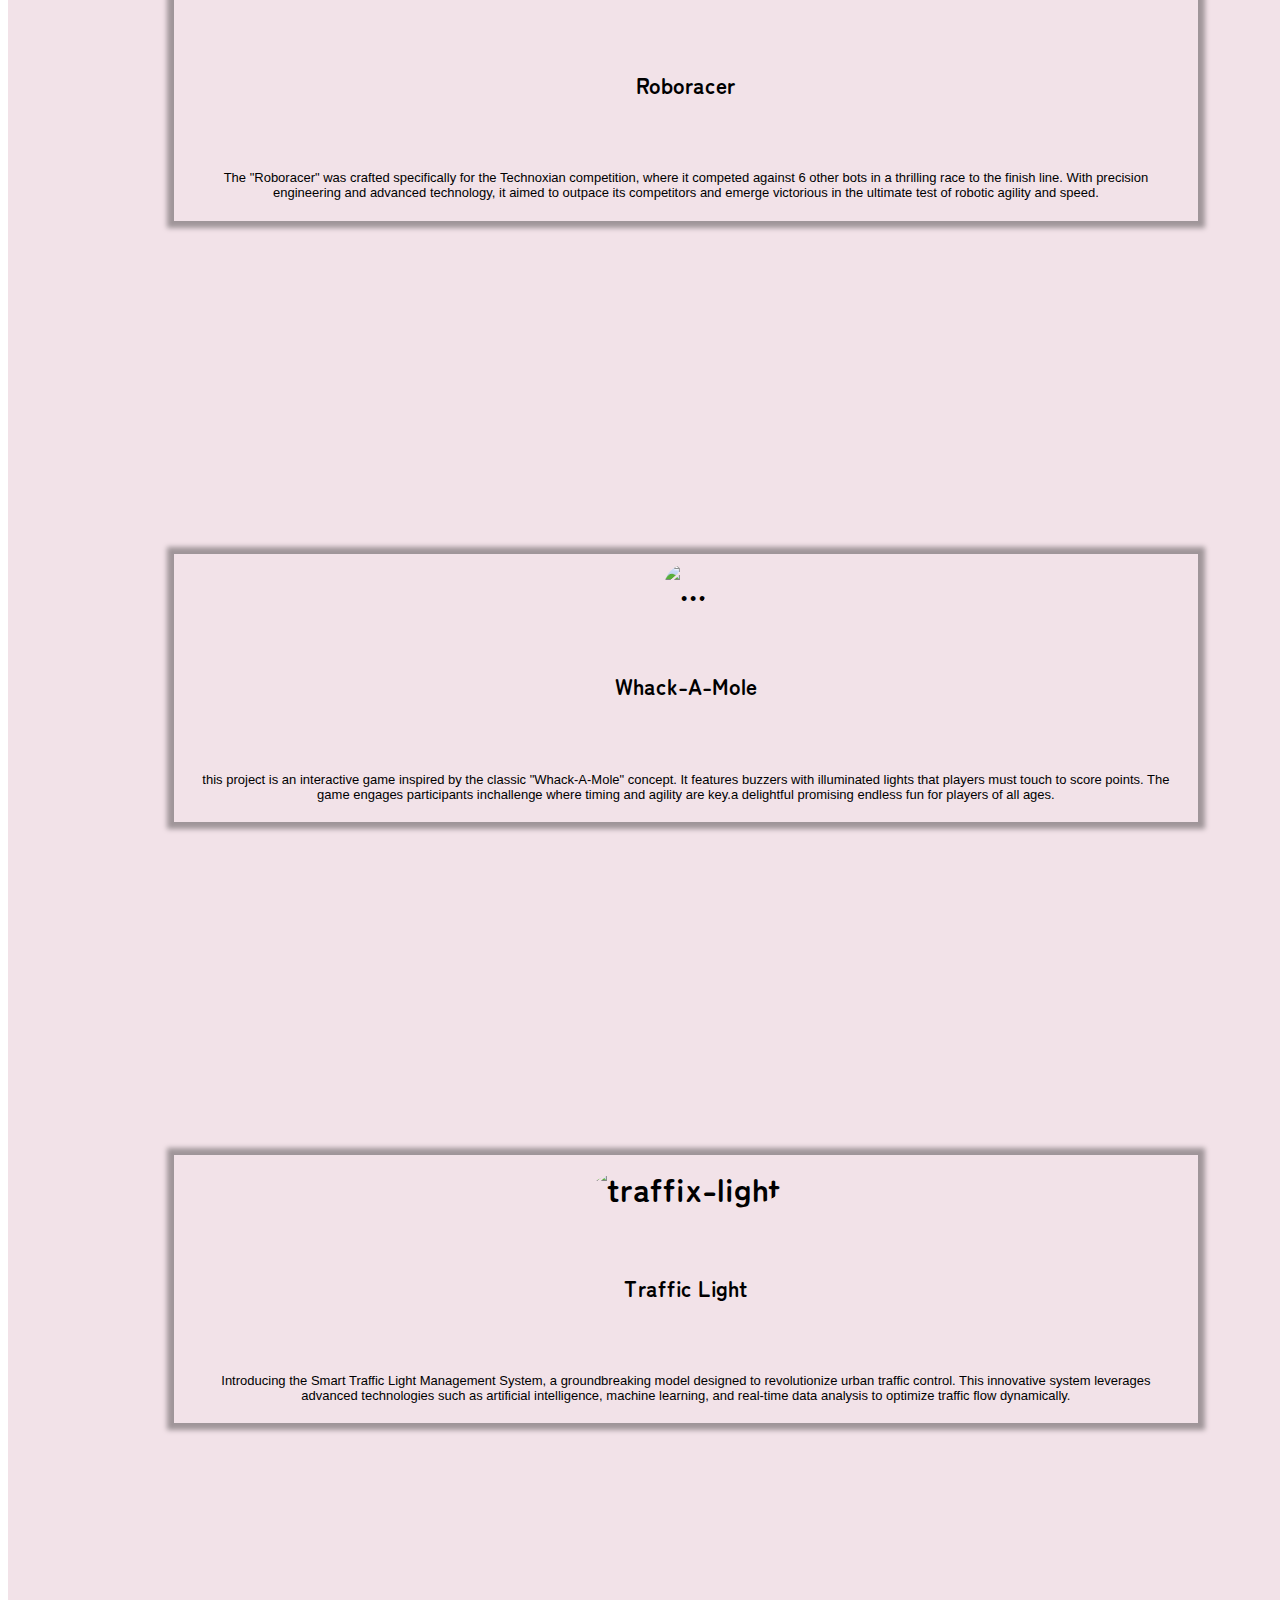
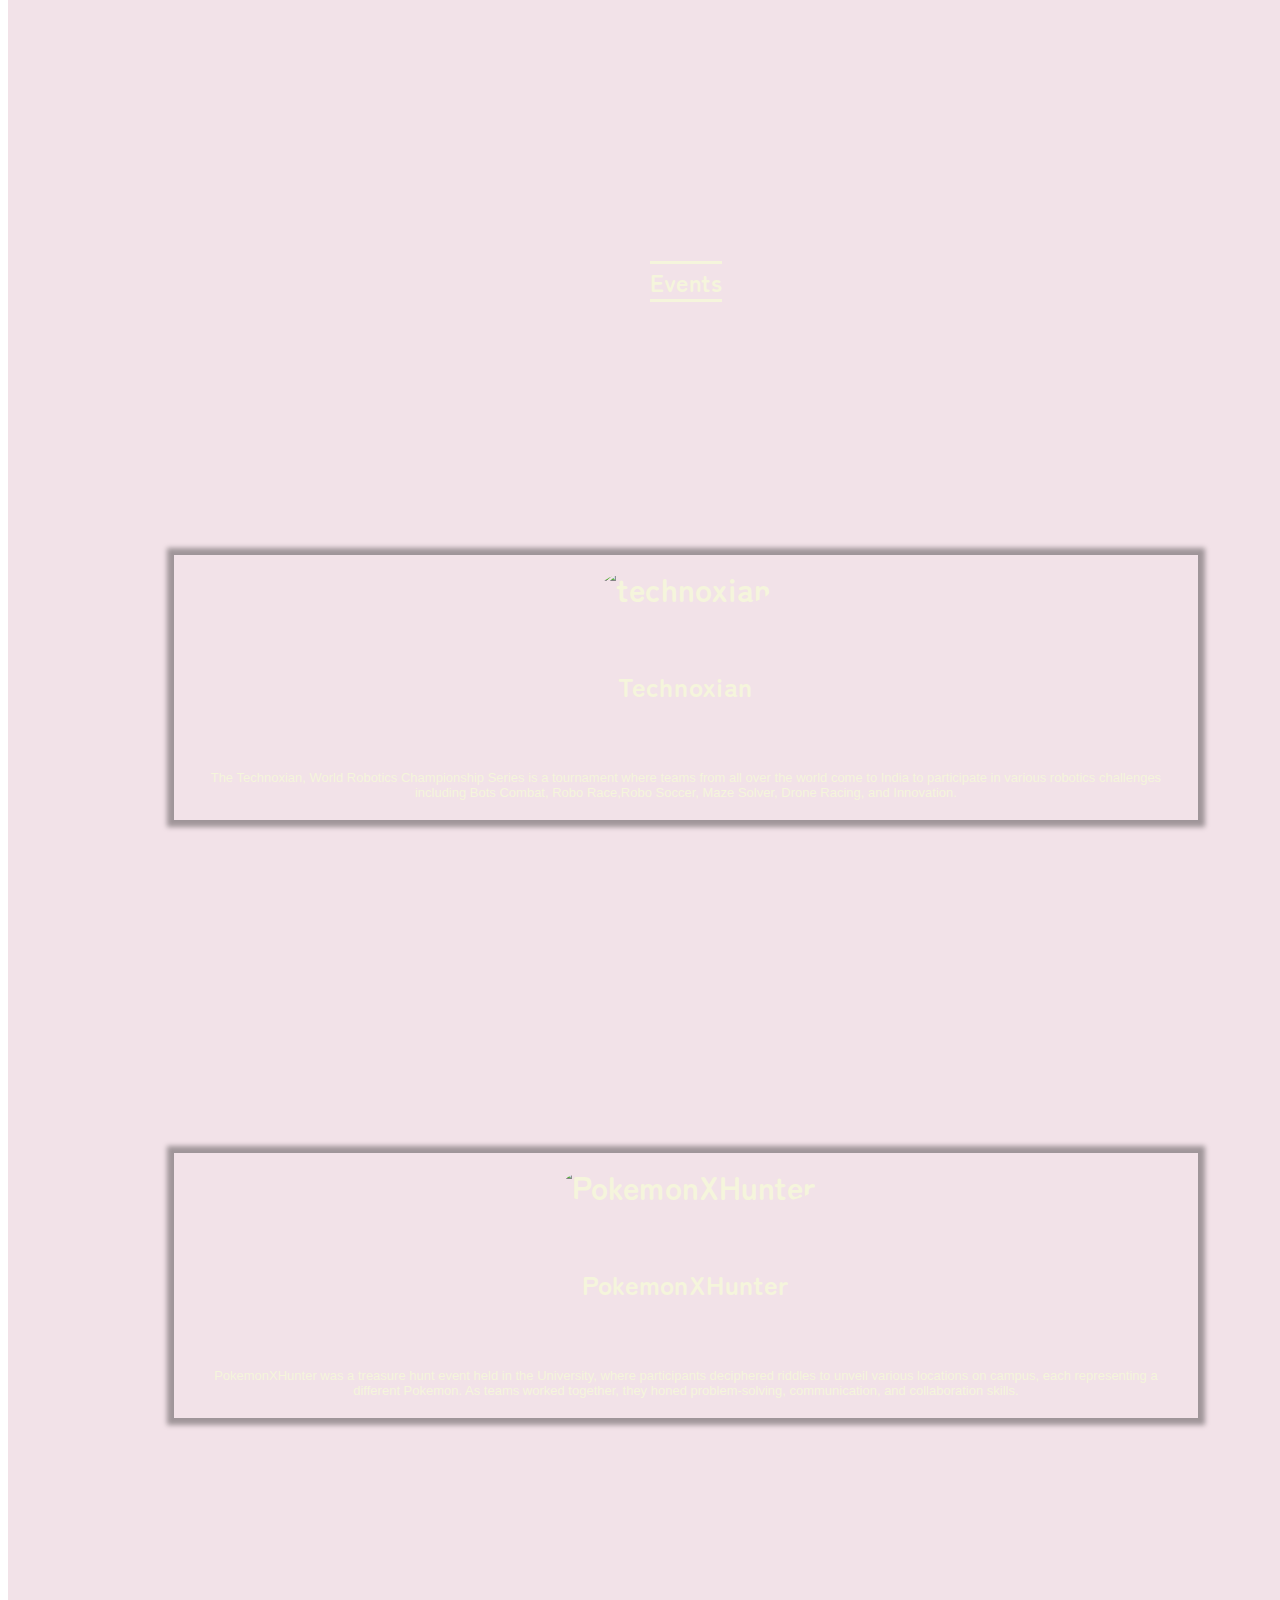
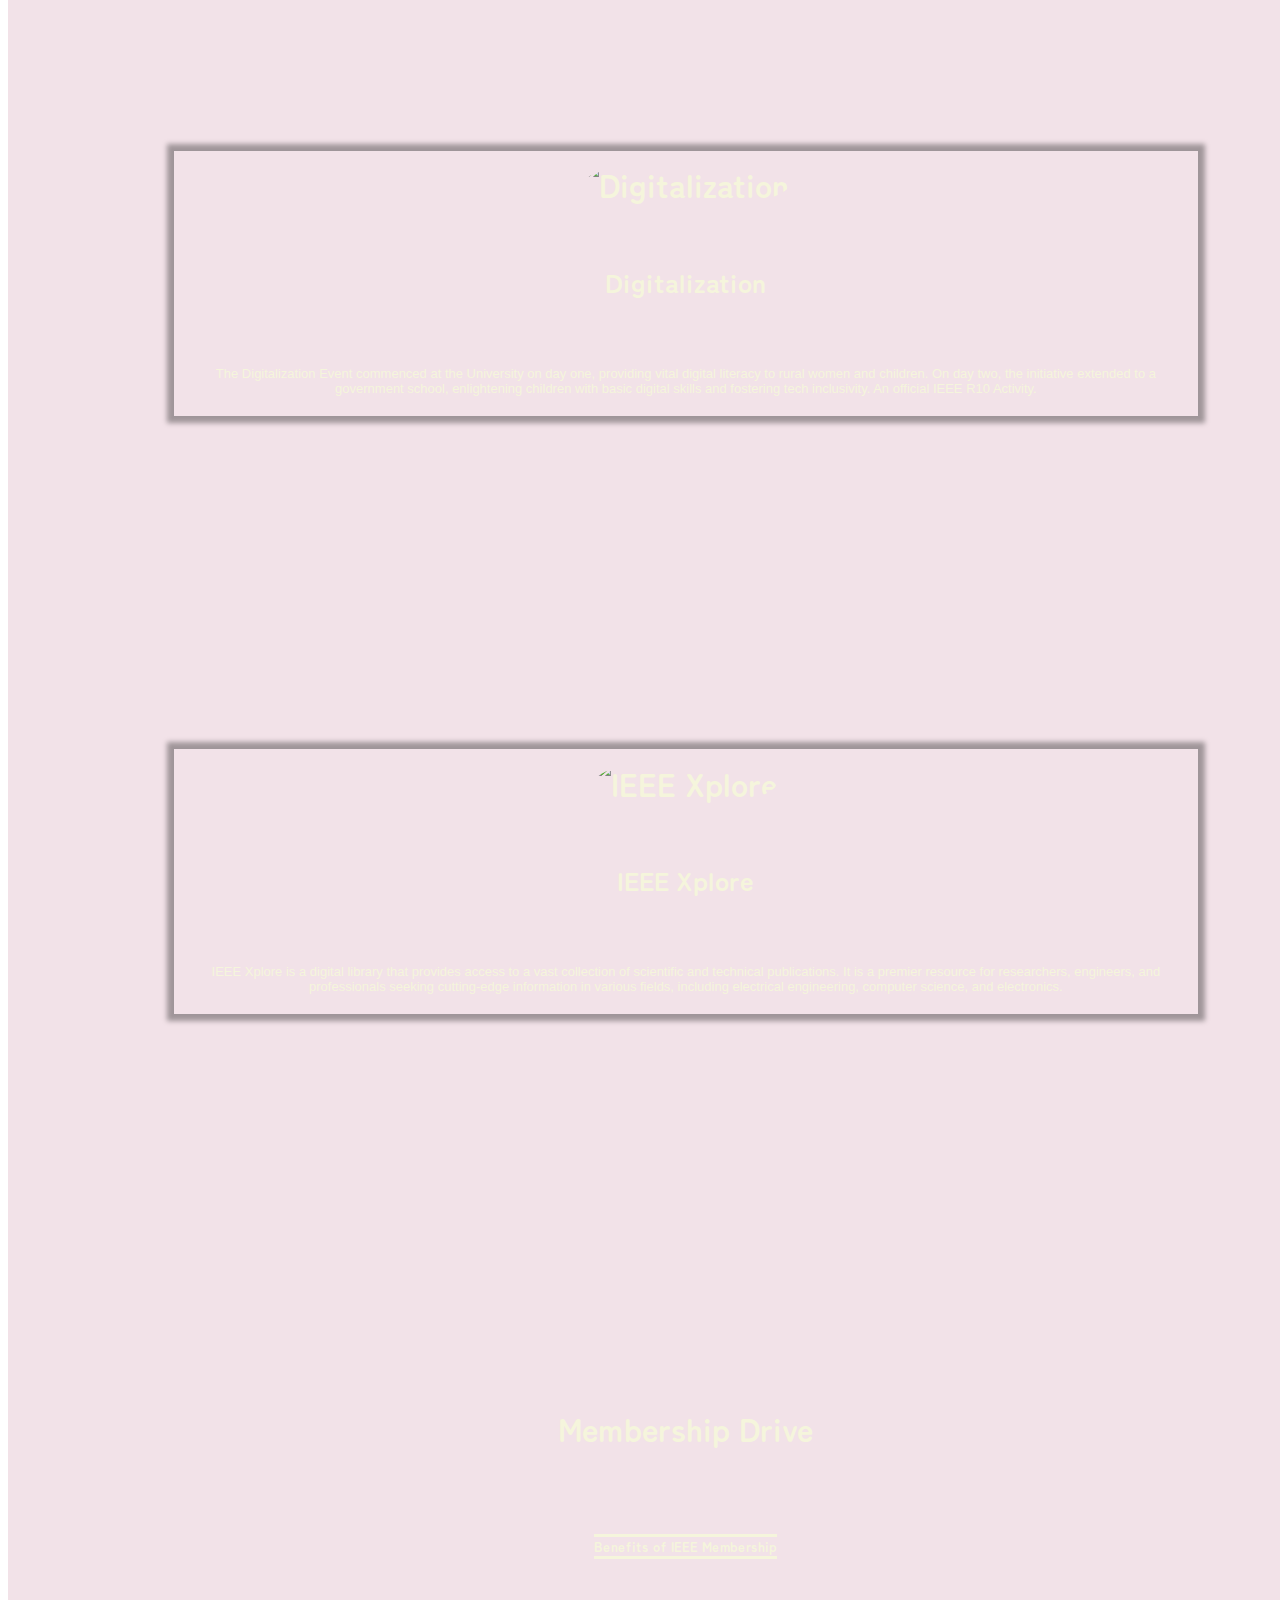
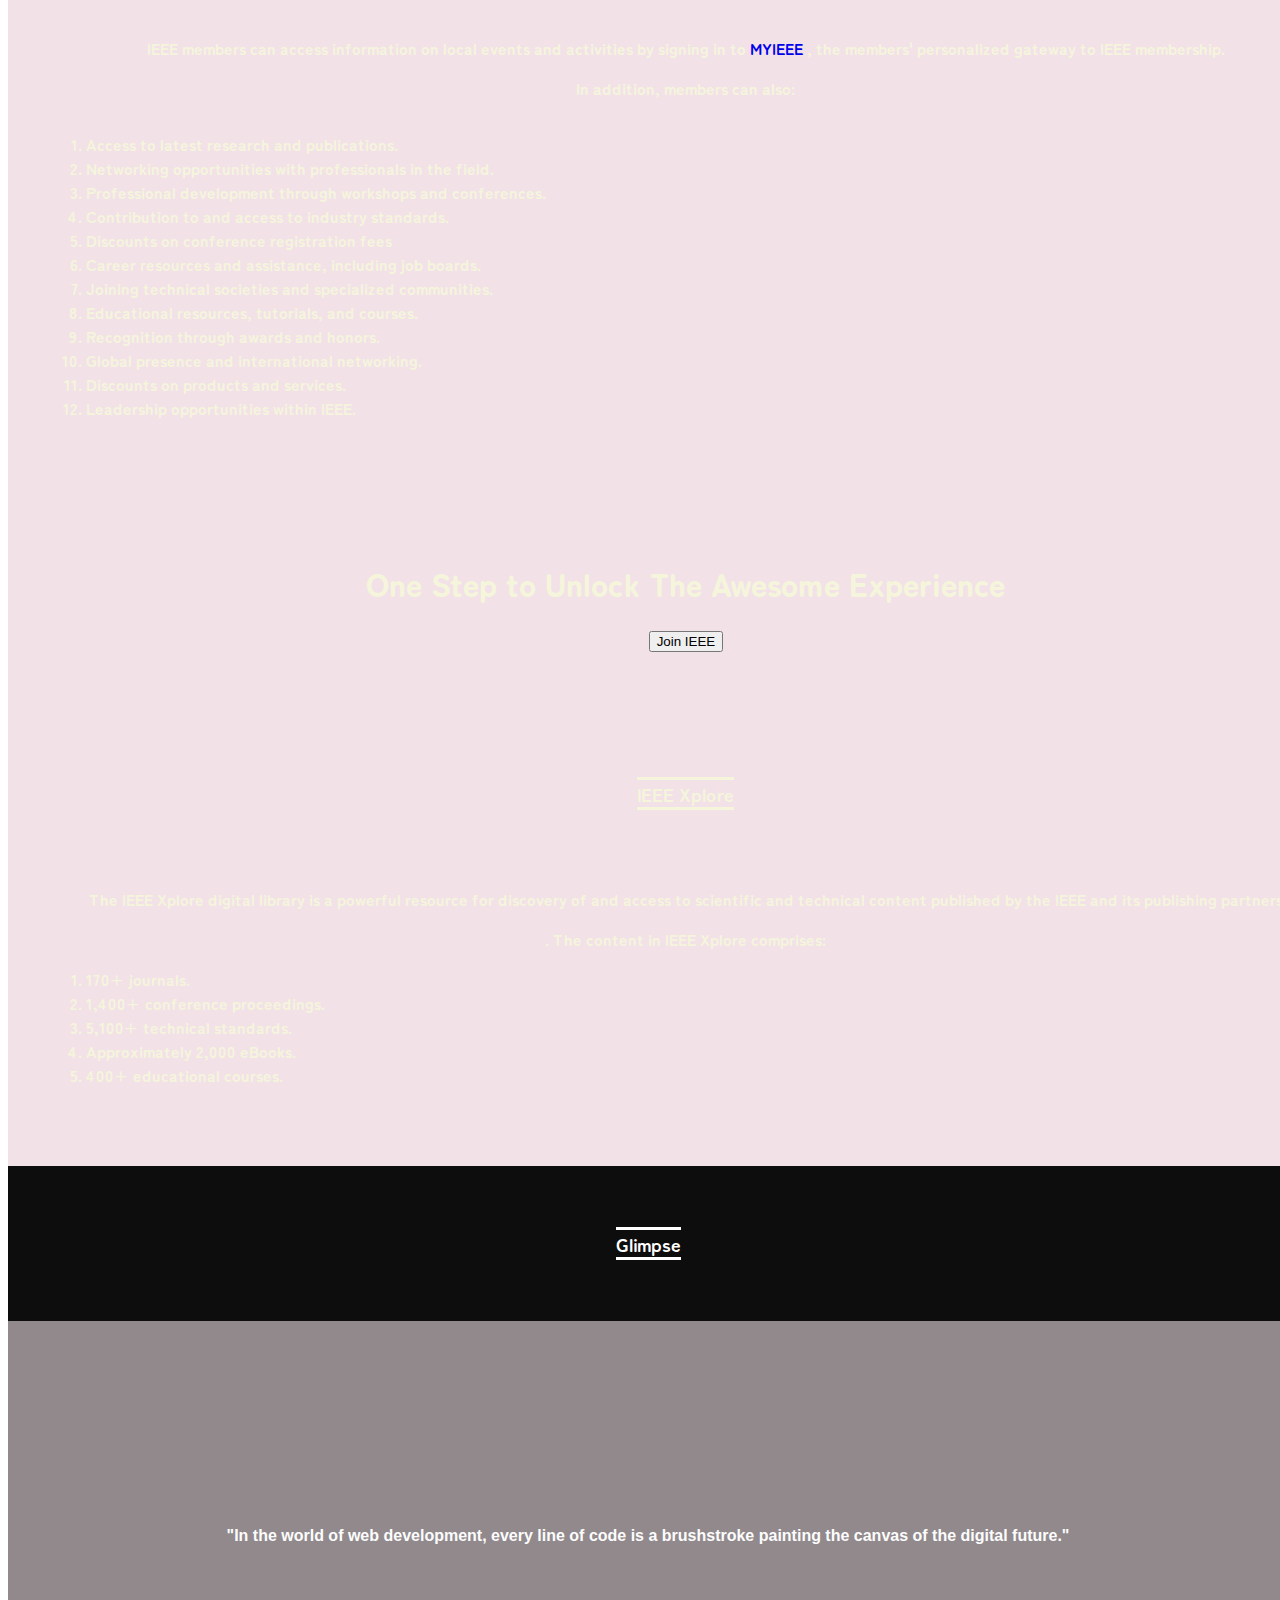
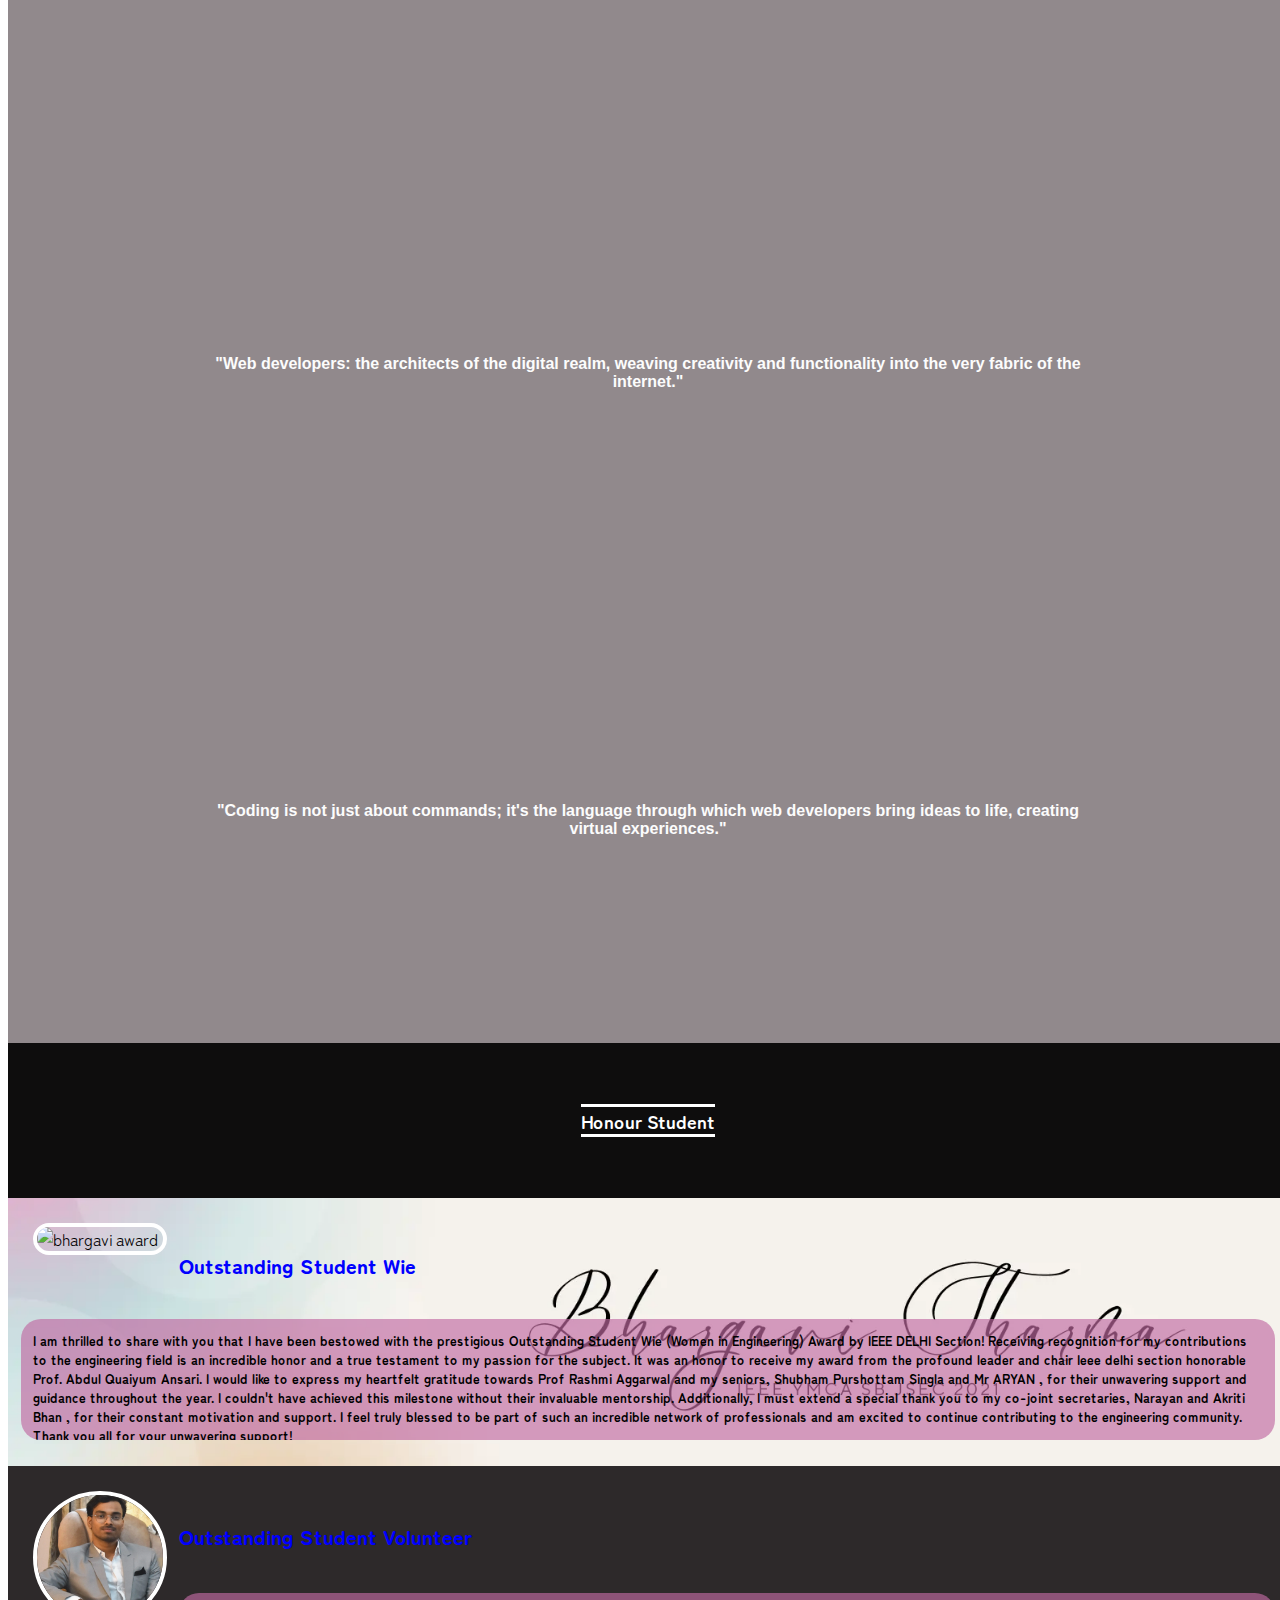
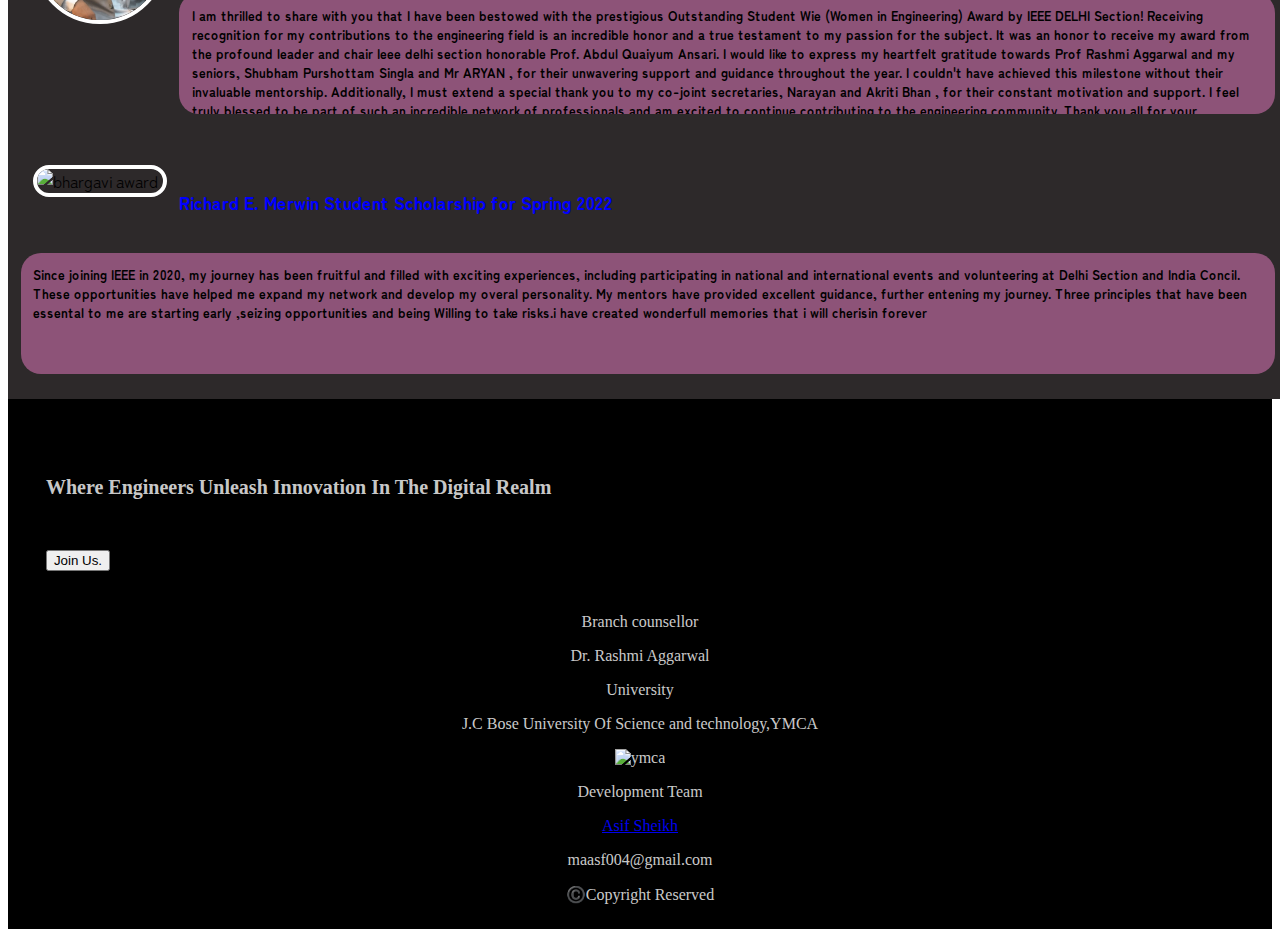
==== commit 85386497: "Add files via upload" ====
--- a/index.html
+++ b/index.html
@@ -33,8 +33,8 @@
   <section id="nav11" class="pp">
     <nav class=" nav12 navbar navbar-expand-lg" style="padding: 0;">
       <div class=" container-fluid">
-        <div class="opening-logo-1 "><img class="opening-logo-img-1" src="icon img/ieee-icon.png" alt="ieeeymcasb"><img
-          class="rot-img-text-1 "  src="icon img/ieee-icon-removebg-preview-removebg-preview (1).png" alt="ieeeymcasb"></div>
+        <div class="opening-logo-1 "><img class="opening-logo-img-1" src="icon img/ieee-icon.webp" alt="ieeeymcasb"><img
+          class="rot-img-text-1 "  src="icon img/ieee-icon-removebg-preview-removebg-preview (1).webp" alt="ieeeymcasb"></div>
         <a class="navbar-brand" id="logo1" href="#nav11">
           IEEE YMCA SB </a>
 
@@ -71,8 +71,8 @@
       </div>
     </nav>
     <div class="container-fluid hs">
-      <div class="opening-logo"><img class="opening-logo-img" src="icon img/ieee-icon.png" alt="ieeeymcasb">
-        <img class="rot-img-text" src="icon img/ieee-icon-removebg-preview-removebg-preview (1).png" alt="ieeeymcasb"></div>
+      <div class="opening-logo"><img class="opening-logo-img" src="icon img/ieee-icon.webp" alt="ieeeymcasb">
+        <img class="rot-img-text" src="icon img/ieee-icon-removebg-preview-removebg-preview (1).webp" alt="ieeeymcasb"></div>
       <div class="opening-box">
         <div class="opening-text">Welcome..  To Ieee Ymca SB</div>
         
@@ -131,7 +131,7 @@
           </div>
           <div class=" col-lg-4 ">
             <div class="star-c">
-              <div><img class="star-1" src="icon img/diamond.png" alt=""></div>
+              <div><img class="star-1" src="icon img/diamond.webp" alt=""></div>
               <h1 class="bolt"><span data-target="10" class="count">0</span>+</h1>
               <p>Event Annually</p>
 
@@ -434,7 +434,7 @@
           <div class="slide-award">
 
             <div class="nara">
-              <img src="icon img/1.jpg" class="bg-pic" alt="bhargavi pic">
+              <img src="icon img/1.webp" class="bg-pic" alt="bhargavi pic">
               <a style="color: rgb(188, 56, 124);" class="award-link" href="https://www.instagram.com/npandey9818/"><i
                   class="fa fa-instagram fa-2xl style=" color: hotpink;" aria-hidden="true"></i></a>
               <a class="award-link" href="https://www.linkedin.com/in/narayan-pandey-aa0592267/"><i
--- a/ieeecss/home.css
+++ b/ieeecss/home.css
@@ -43,7 +43,8 @@
 
 @media (max-width: 699px) {
     .pp {
-        background-image: url(https://lh3.googleusercontent.com/drive-viewer/AEYmBYRtB3Vkl1ScWc0Bh4k_hYWHFCIYvxlB5lpCyeFK_e87g2aIB4DLMNGWyJ2yYzpf7YN72ZnXnTwczhs2Pyo2EL54wbTB=s1600);
+        /* background-image: url(https://lh3.googleusercontent.com/drive-viewer/AEYmBYRtB3Vkl1ScWc0Bh4k_hYWHFCIYvxlB5lpCyeFK_e87g2aIB4DLMNGWyJ2yYzpf7YN72ZnXnTwczhs2Pyo2EL54wbTB=s1600); */
+      background-image: url(lanndng112.webp);
         background-position: top;
         background-repeat: no-repeat;
         background-attachment: fixed;
@@ -62,14 +63,15 @@
 }
 
 
-@media (min-width: 701px) {
+@media (min-width: 699px) {
     #logo1 {
         display: none;
 
     }
 
     .pp {
-        background-image: url(https://lh3.googleusercontent.com/drive-viewer/AEYmBYQKemeasDcvh-5Qx6QnSLthAX4QxLIJcu8jvsJ3Lk9Md8lf-nL2EOrBC_Kyqnl8vRva0Qvv1-9JrcBJ3BLYOdR6qbweCQ=s1600);
+        /* background-image: url(https://lh3.googleusercontent.com/drive-viewer/AEYmBYQKemeasDcvh-5Qx6QnSLthAX4QxLIJcu8jvsJ3Lk9Md8lf-nL2EOrBC_Kyqnl8vRva0Qvv1-9JrcBJ3BLYOdR6qbweCQ=s1600); */
+        background-image: url(lanndng11.webp);
         background-position: top;
         background-repeat: no-repeat;
  
@@ -150,7 +152,6 @@
 
 .body {
     margin: 0;
-    background-color: #a00000;
     overflow: hidden;
     padding: 2%;
     
@@ -173,11 +174,6 @@
     overflow: hidden;
 }
 
-
-
-.logo1 {
-    height: 100;
-}
 
 .hs {
     padding-bottom: 10%;
@@ -582,7 +578,7 @@
     width: 100vw;
     background-color: #f2e2e8;
     opacity: 1;
-    background-image: url(121.jpeg);
+    background-image: url(121.webp);
     background-position: top;
     background-repeat: no-repeat;
     background-position: 60%;
@@ -631,7 +627,7 @@
 }
 
 .bhara {
-    background-image: url(Bhargavi\ Sharma.png);
+    background-image: url(Bhargavi\ Sharma.webp);
 }
 
 .nara {
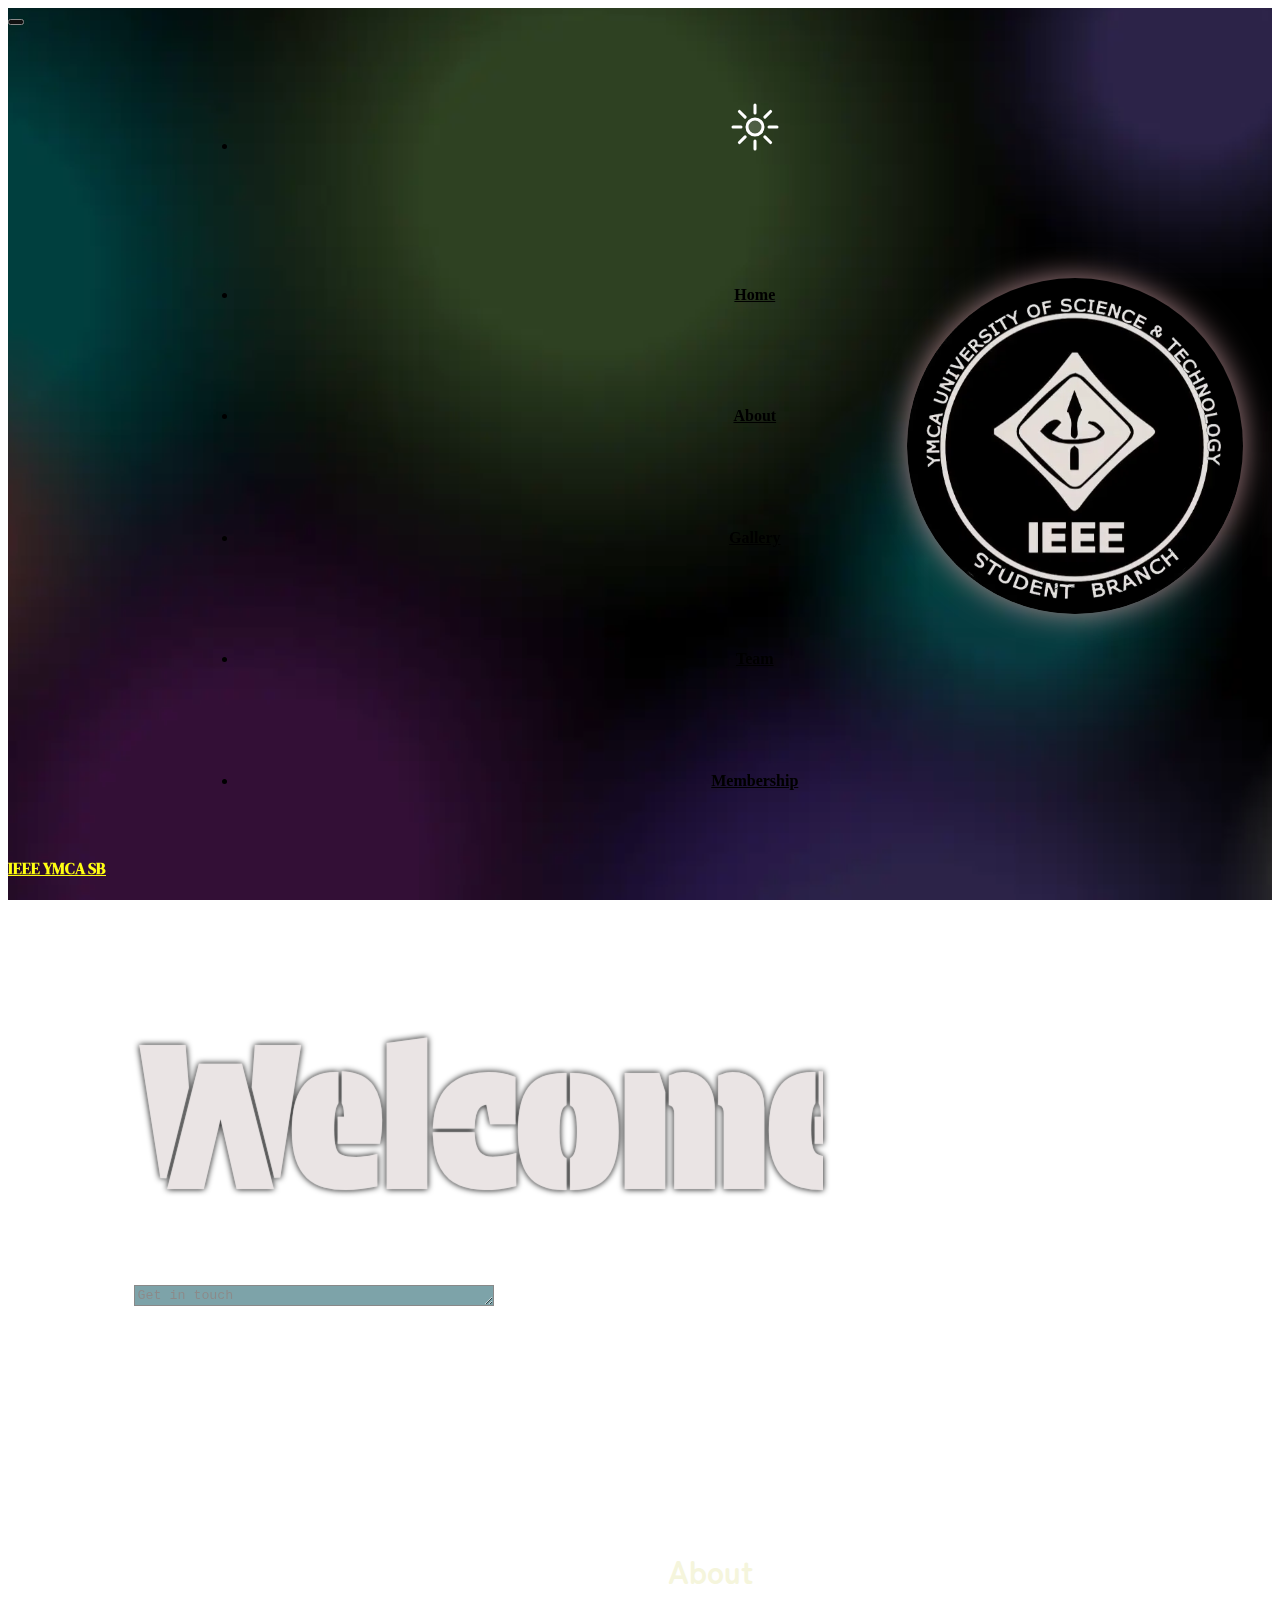
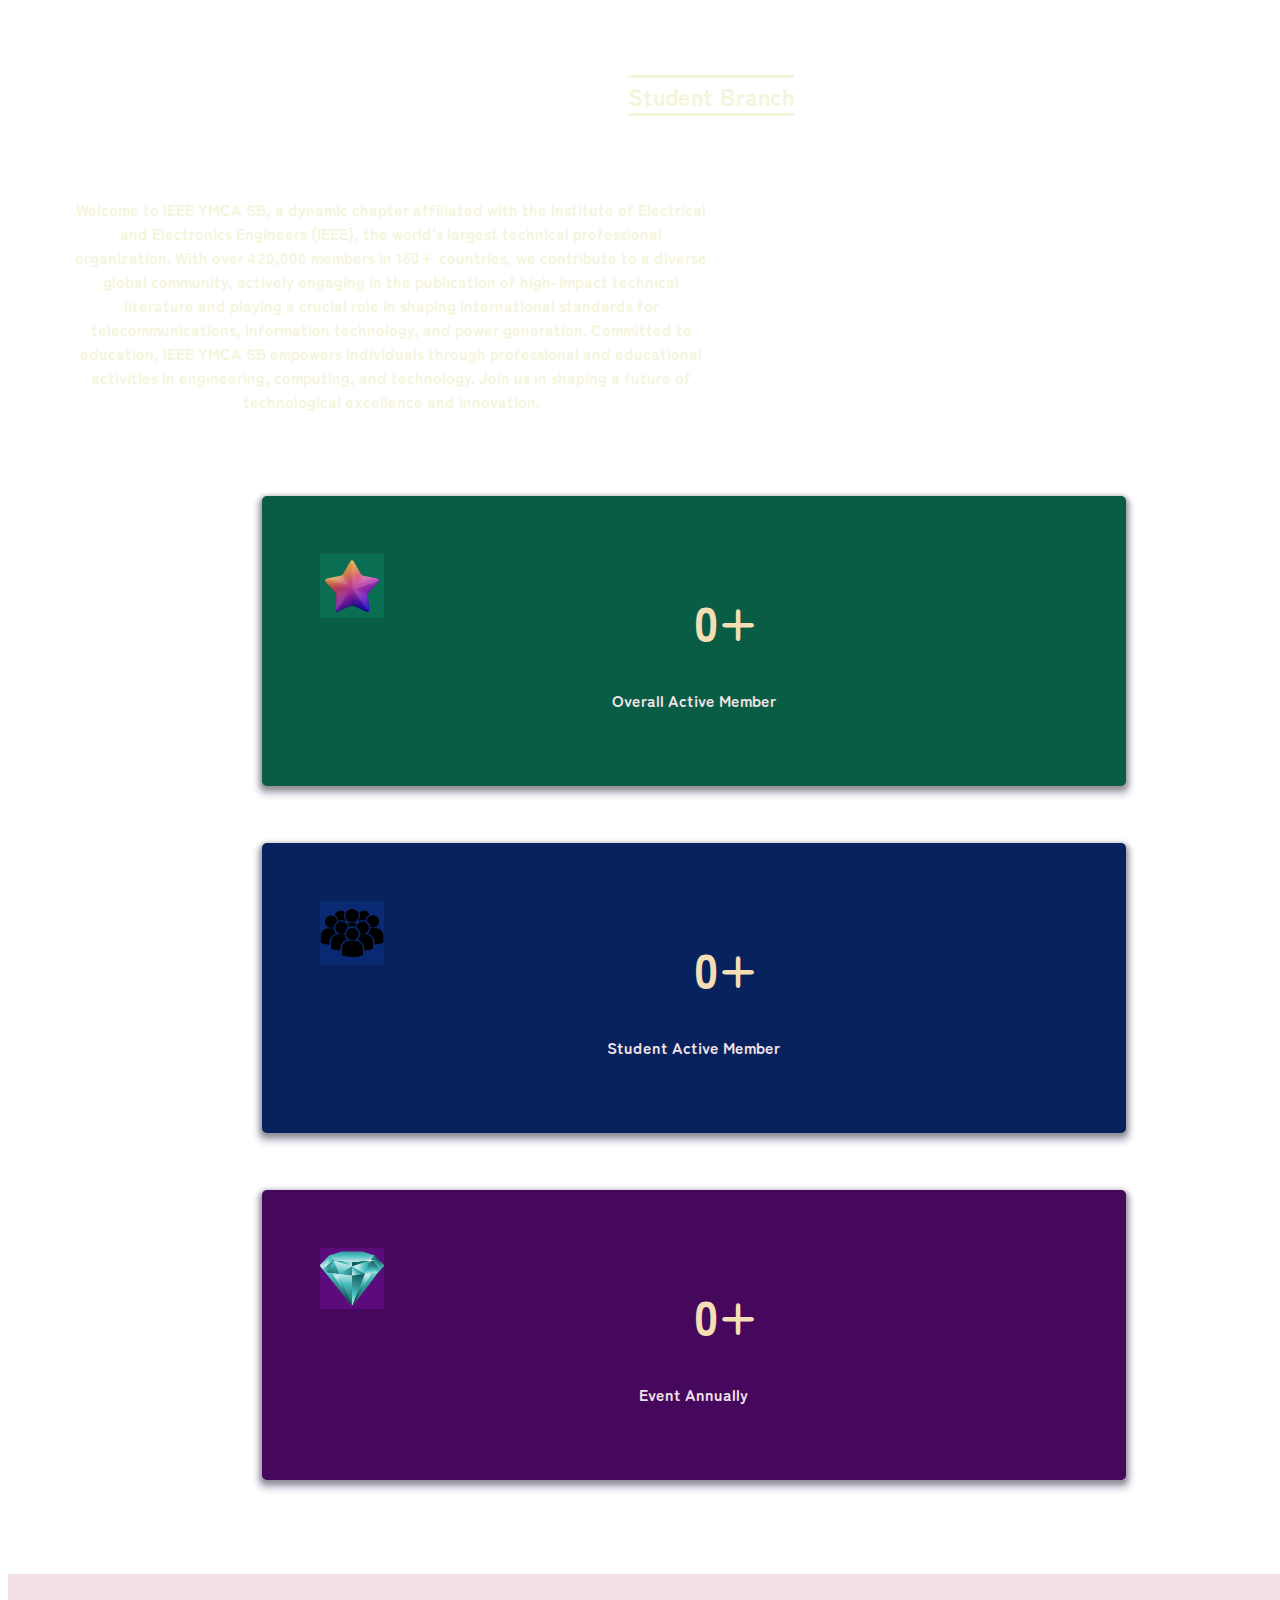
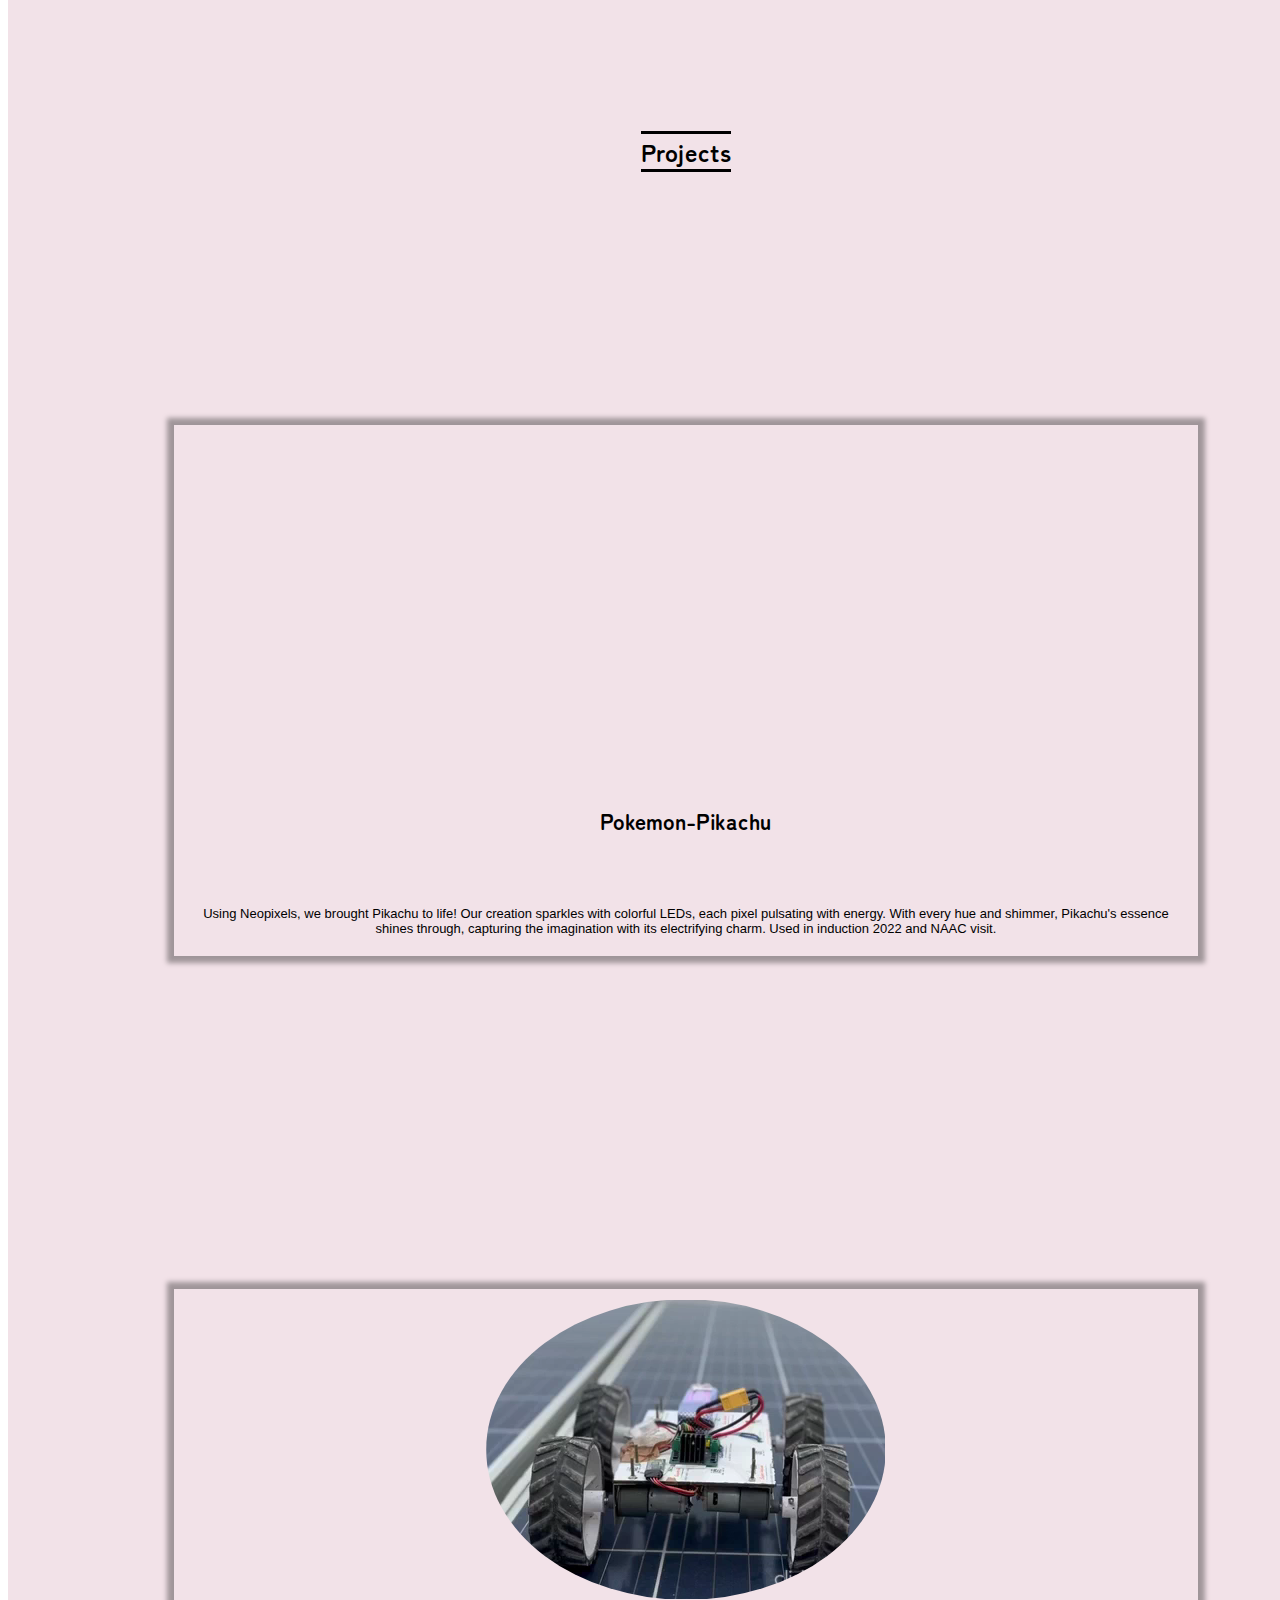
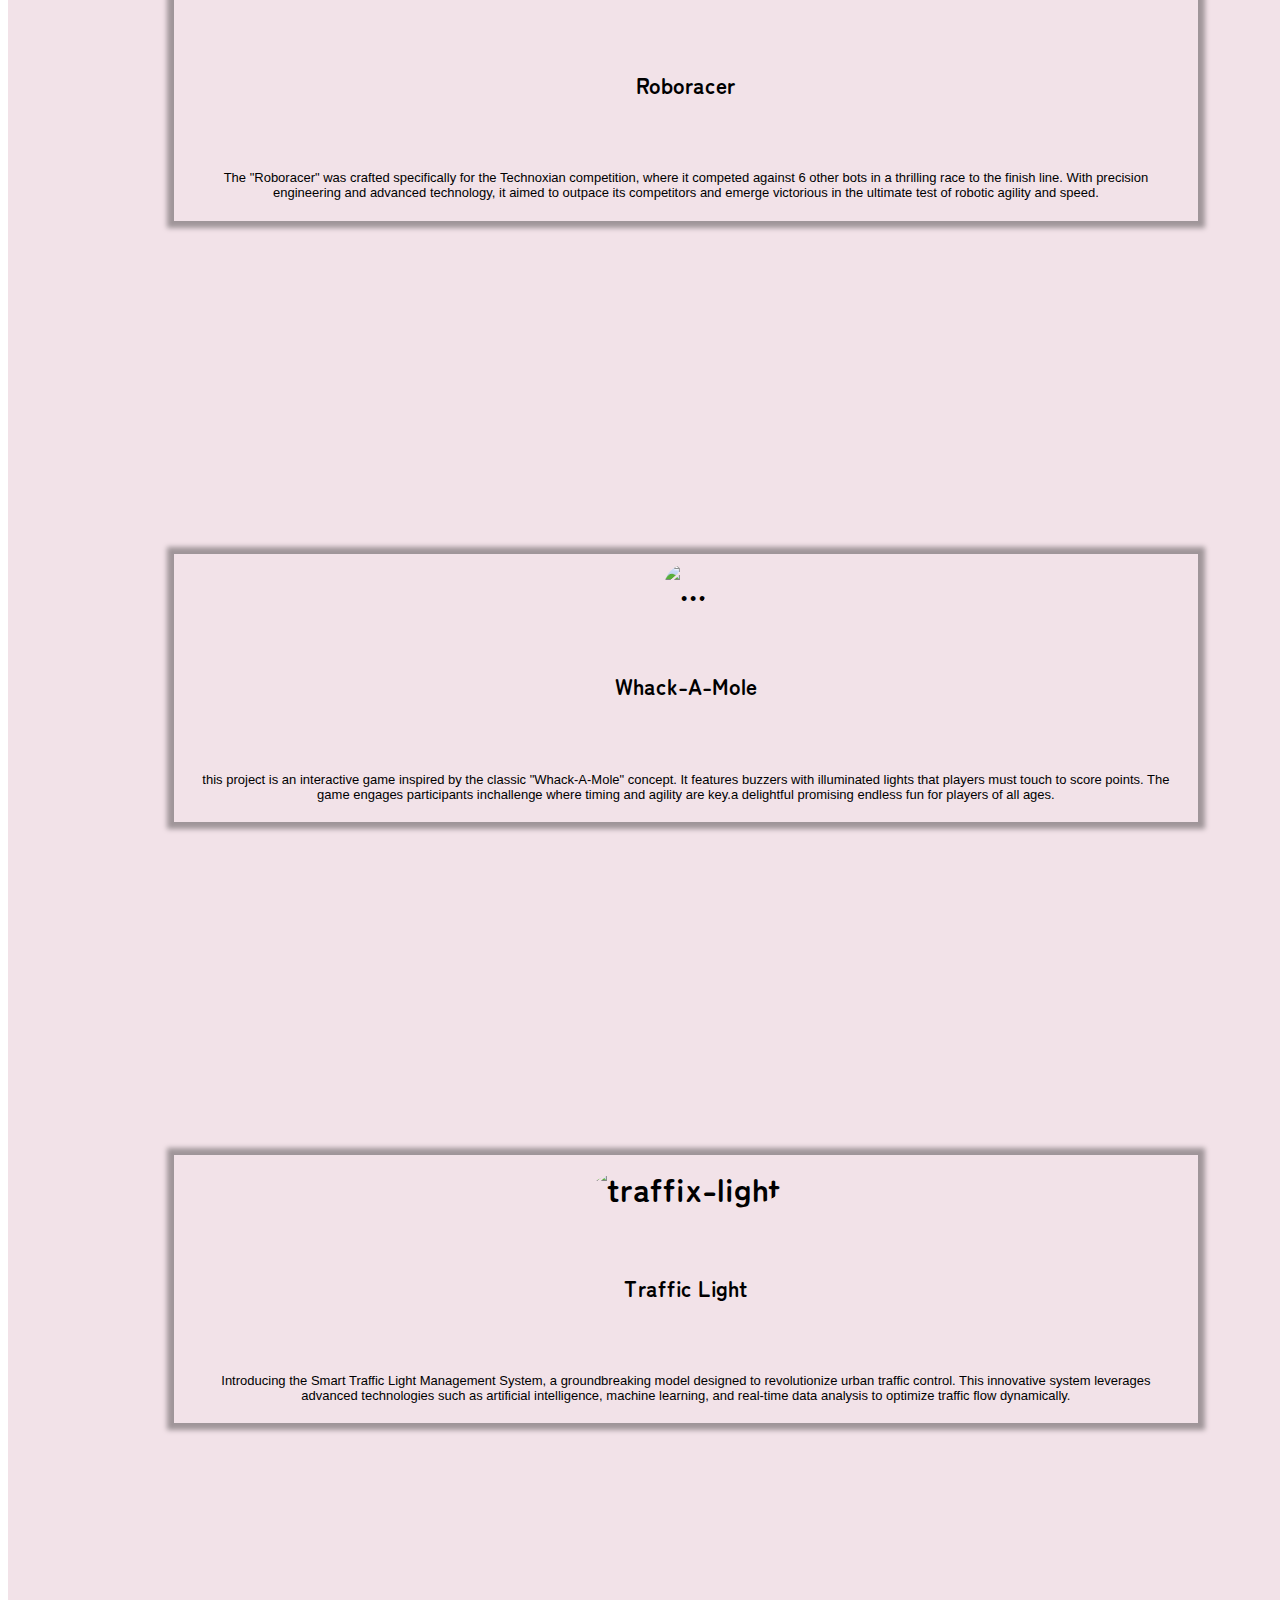
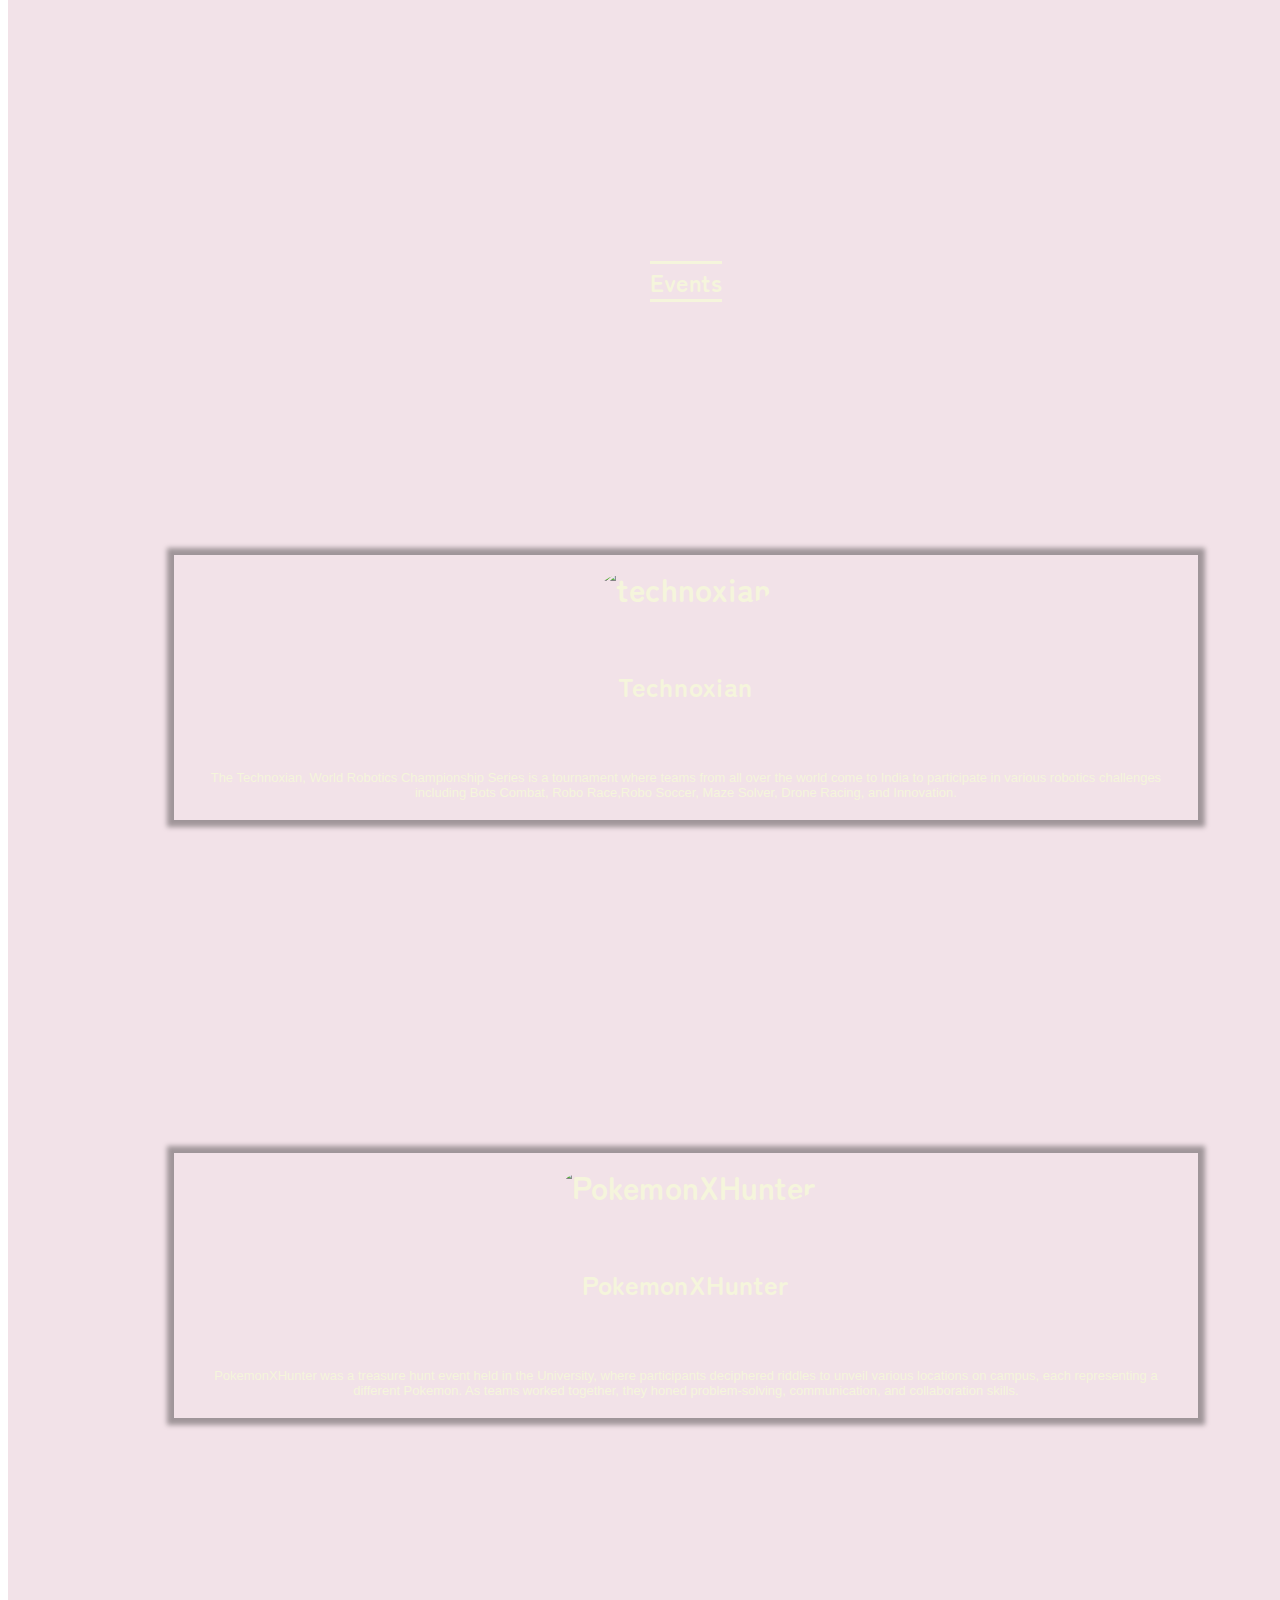
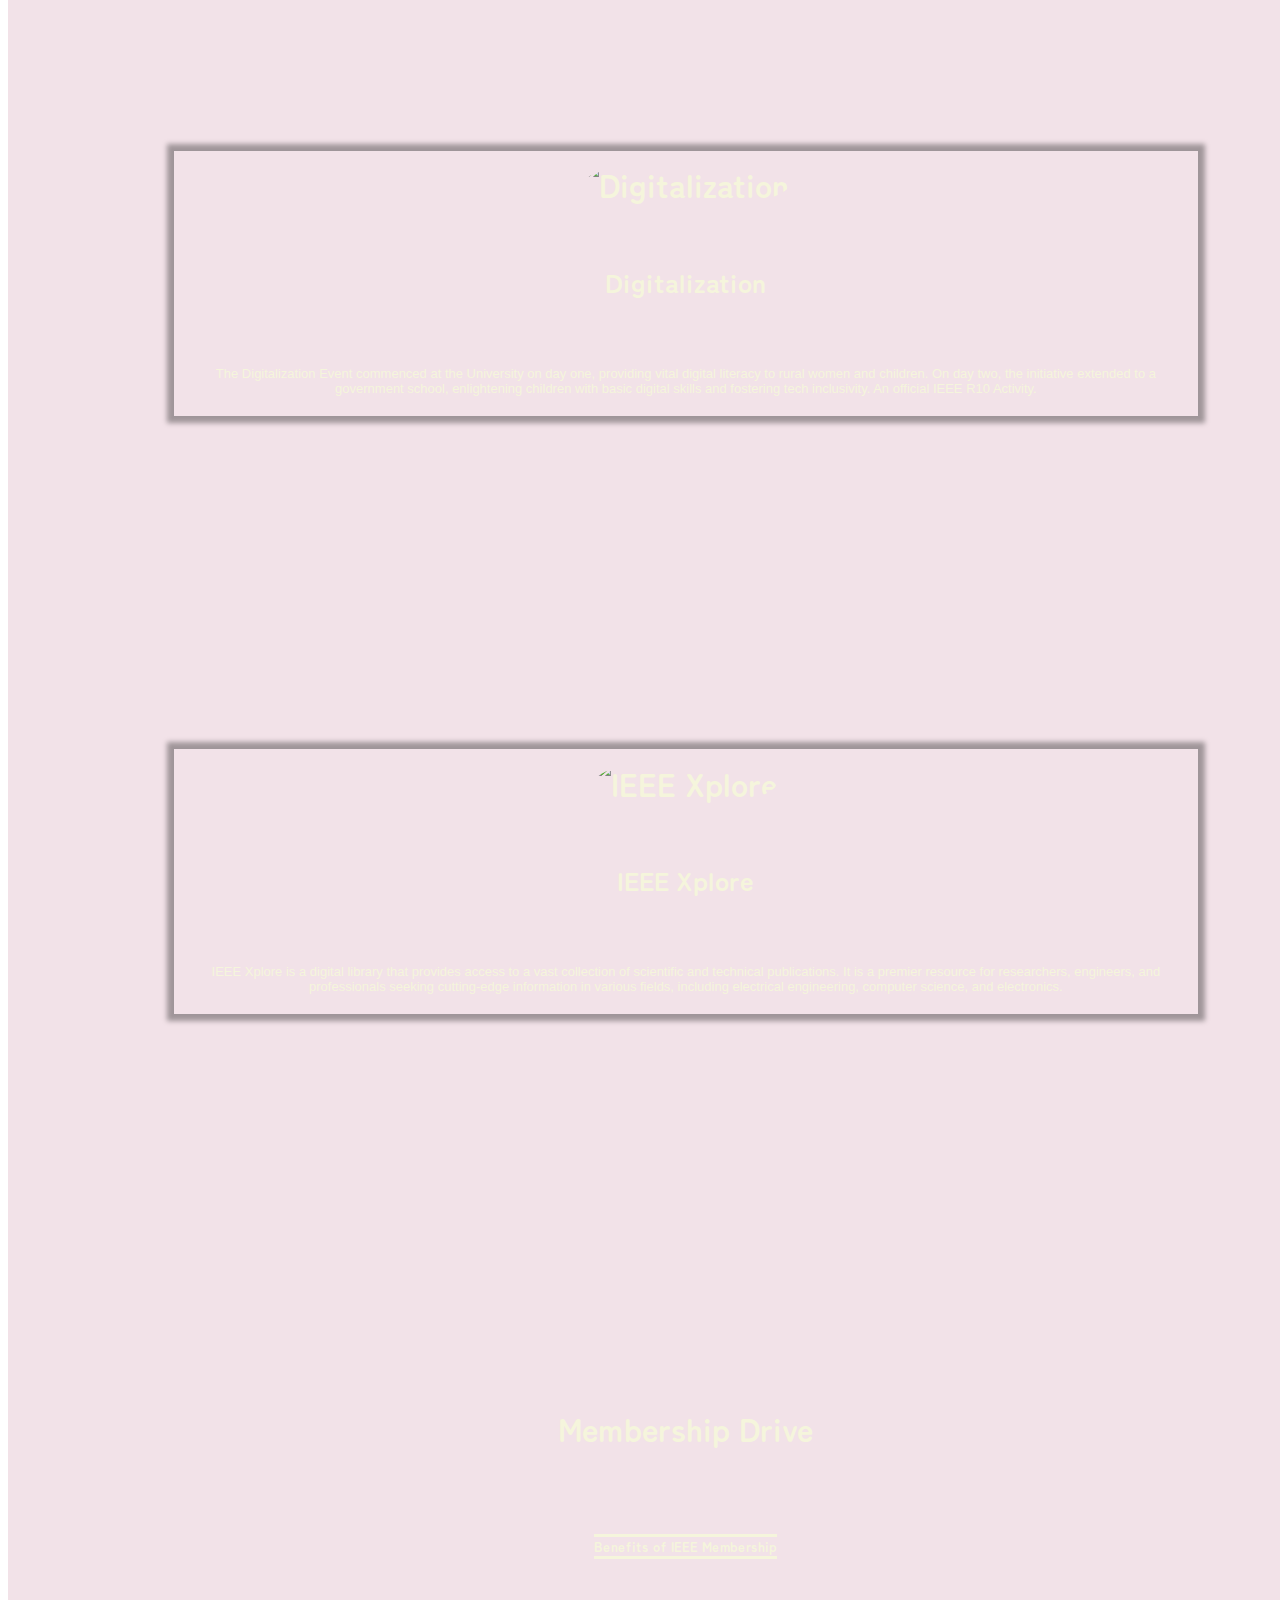
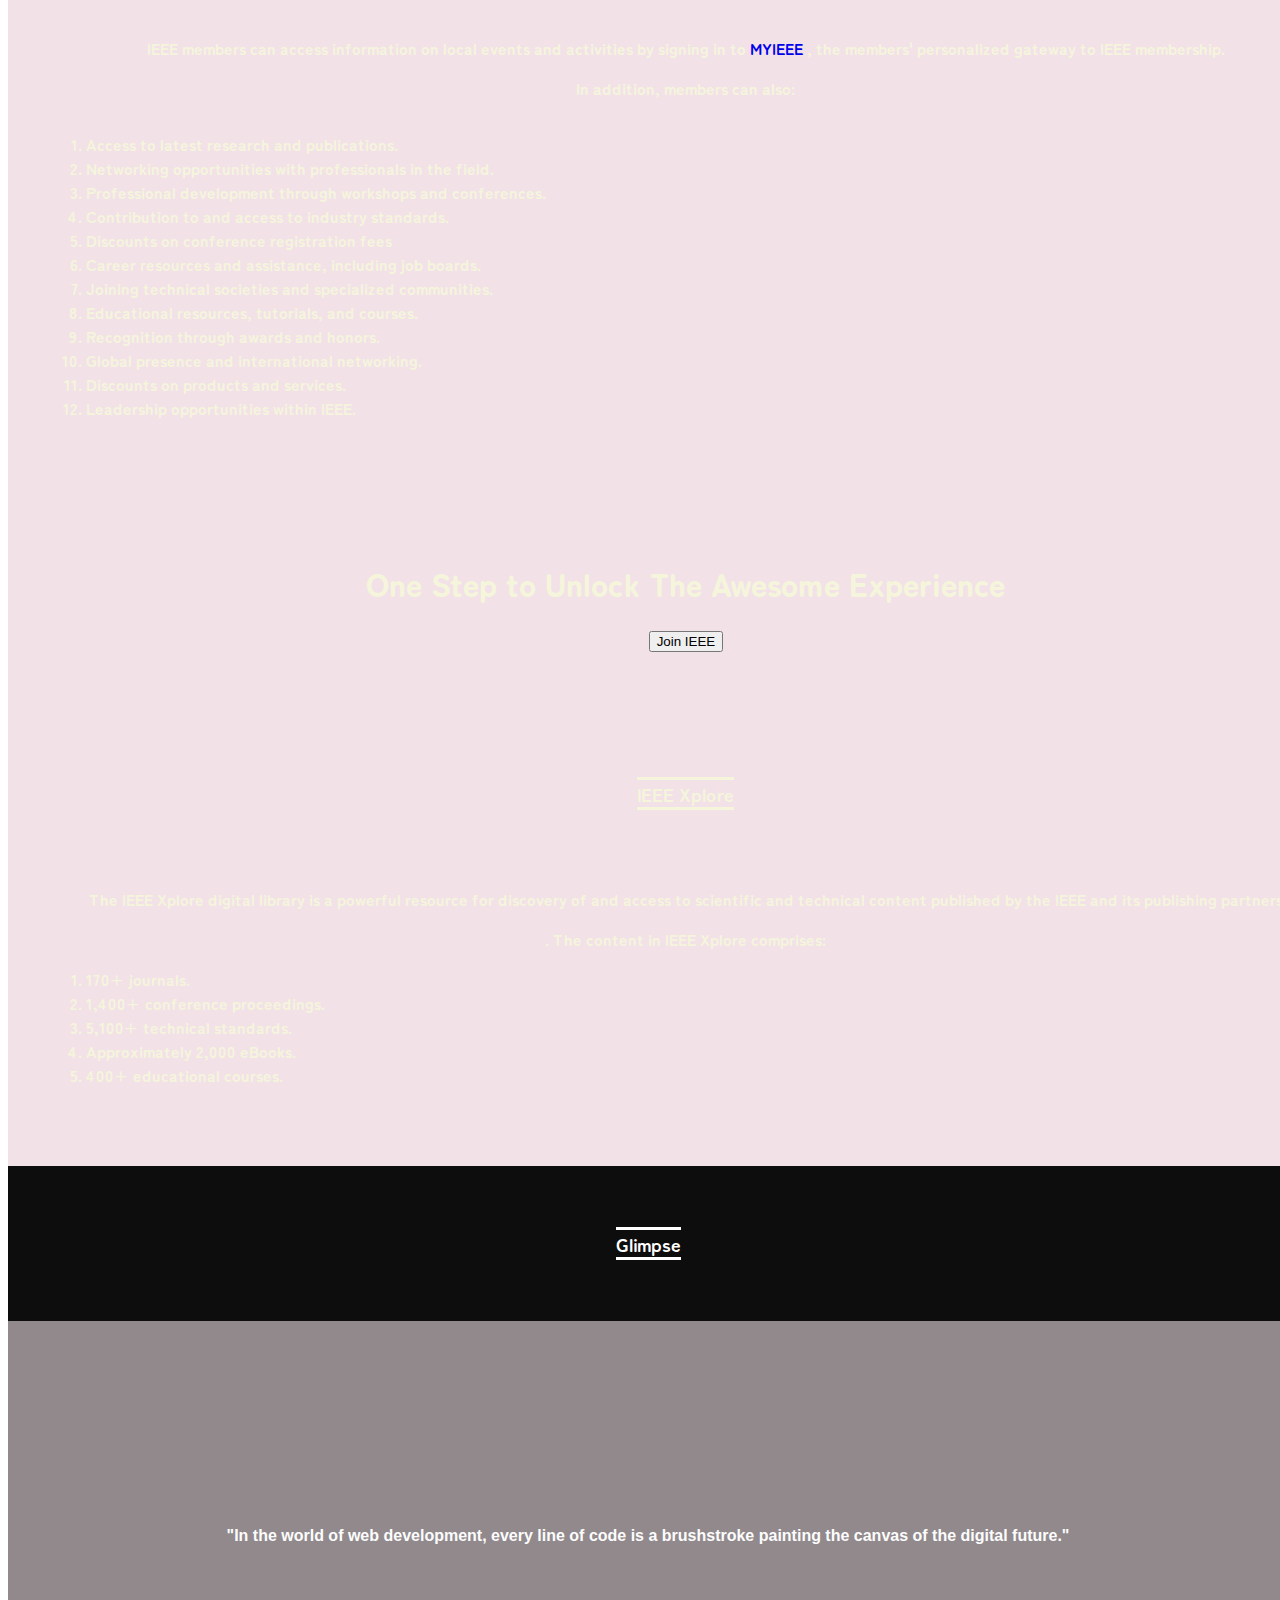
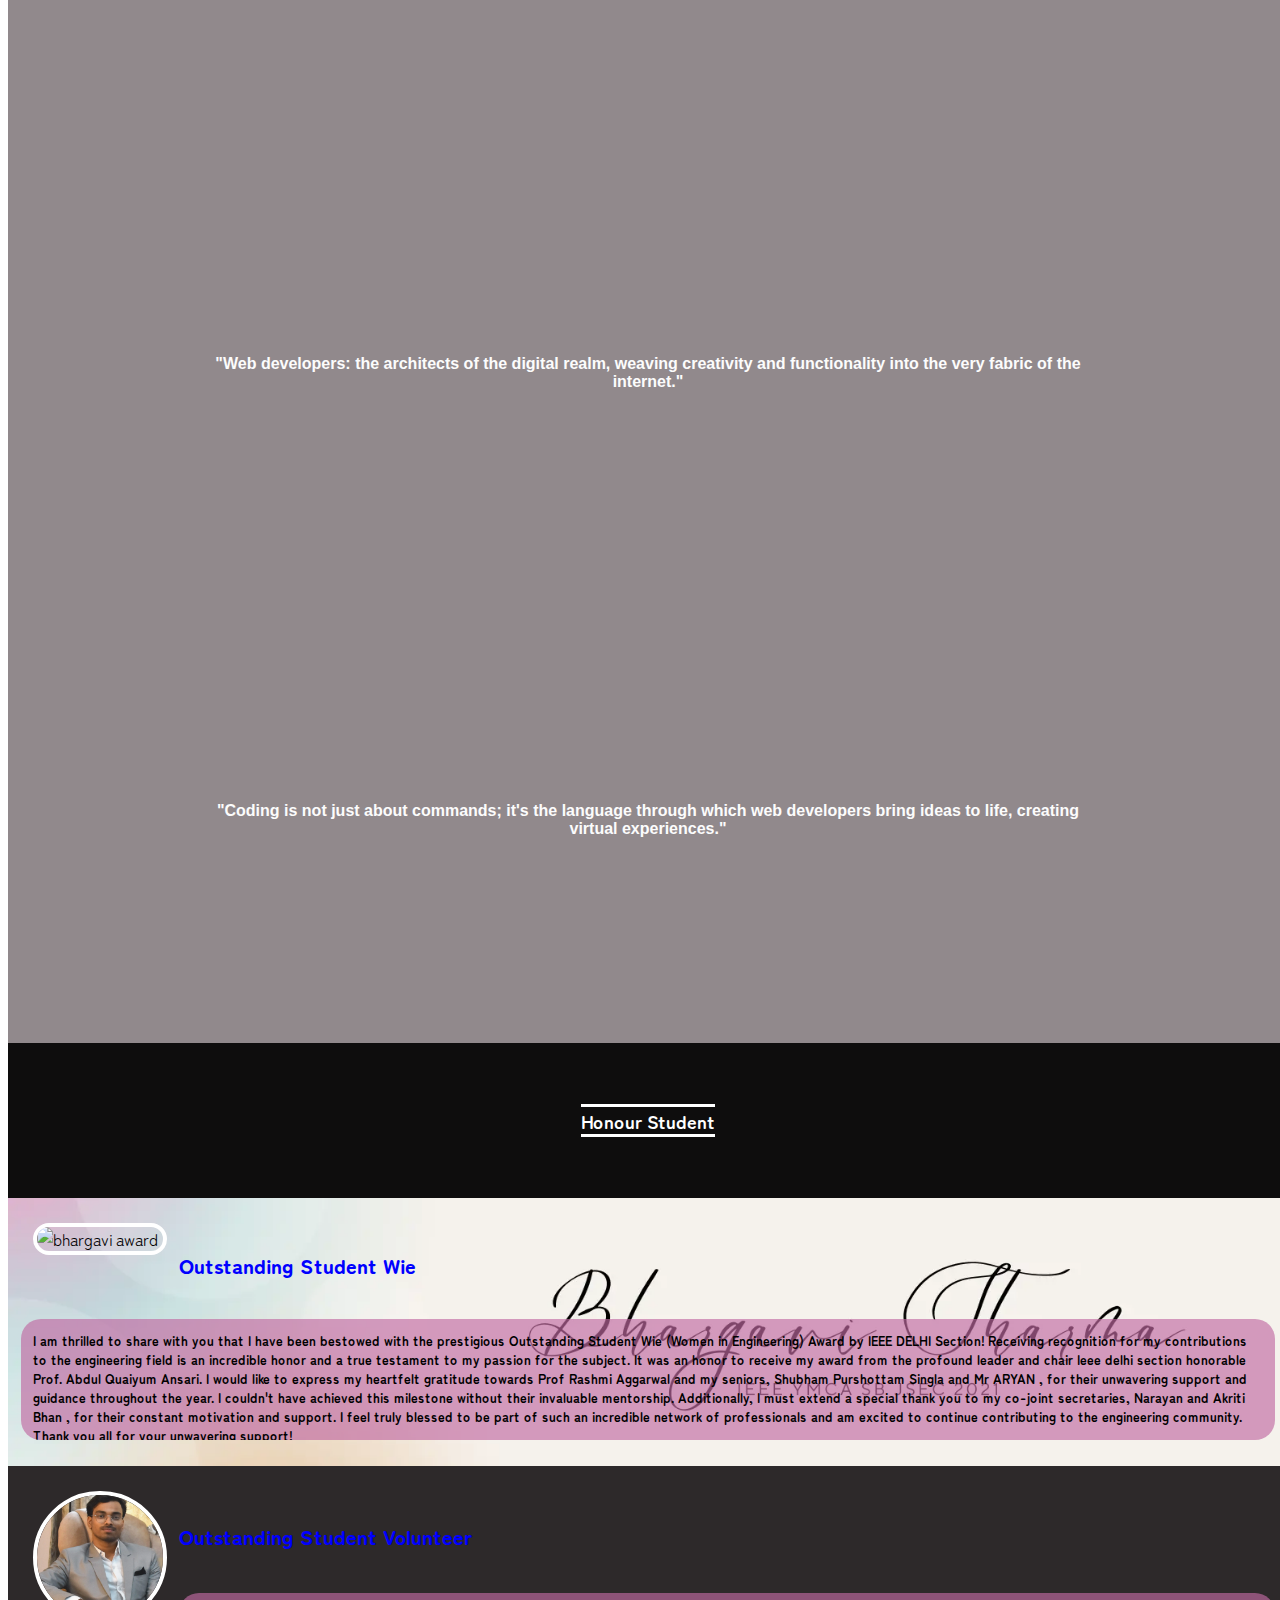
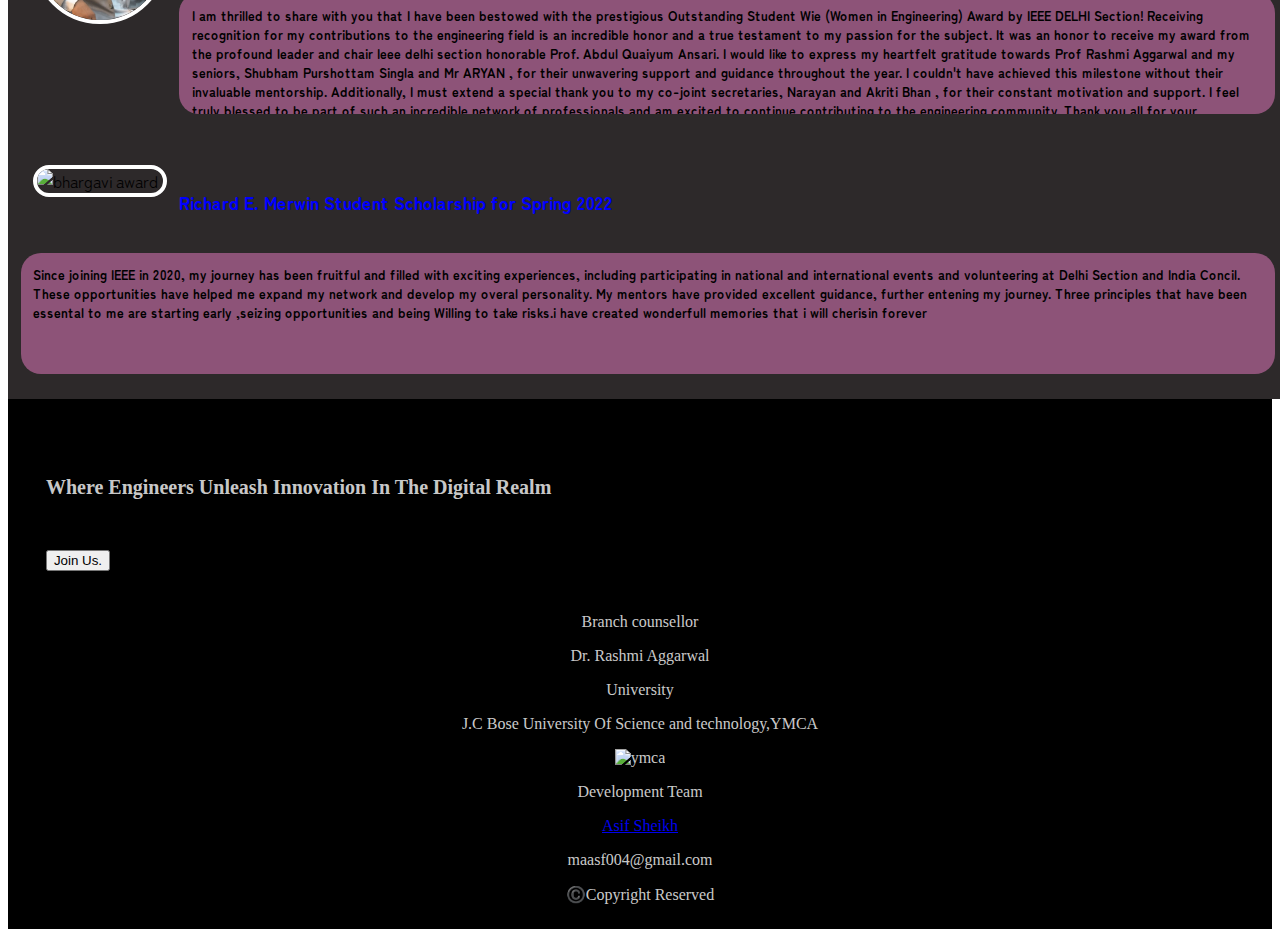
==== commit f31729d5: "Add files via upload" ====
--- a/index.html
+++ b/index.html
@@ -9,7 +9,7 @@
   <link rel="preconnect" href="https://fonts.googleapis.com">
   <link rel="preconnect" href="https://fonts.gstatic.com" crossorigin>
   <link href="https://fonts.googleapis.com/css2?family=DM+Serif+Display&display=swap" rel="stylesheet">
-  <meta name="theme-color" content="#F5C2C0">
+  <meta name="theme-color" content="#393646">
   <meta name="apple-mobile-web-app-status-bar-style" content="black-translucent">
   <link rel="icon" href="icon img/ieee_ymca_sb_cover.jpeg.jpg">
   <meta name="description" content="this is the official WEBSITE of IEEE YMCA SB">
@@ -90,7 +90,7 @@
                   </div>
                   
                   <div class=" submit-s  ">
-                    <button type="submit" style="border-style: none ; background-color: transparent;" ><i  class=" fa-solid fa-circle-arrow-right fa-2xl " 
+                    <button name="submit" type="submit" style="border-style: none ; background-color: transparent;" ><i  class=" fa-solid fa-circle-arrow-right fa-2xl " 
                         style="color: #5a8ee2;"></i></button>
                   </div>
                 </form> 
--- a/ieeecss/home.css
+++ b/ieeecss/home.css
@@ -228,13 +228,13 @@
     margin: 0 auto;
     filter: initial;
     filter: drop-shadow(0px 0px 3px rgb(255, 255, 255));
-    
+
     font-family: "Protest Guerrilla";
     font-weight: 900;
     font-style: normal;
     animation:
-        typing 3.5s steps(40, end),
-        blink-caret .70s step-end 5,
+        typing 4s steps(40, end),
+        blink-caret .80s step-end 5,
         textane 15s ease infinite;
 }
 
